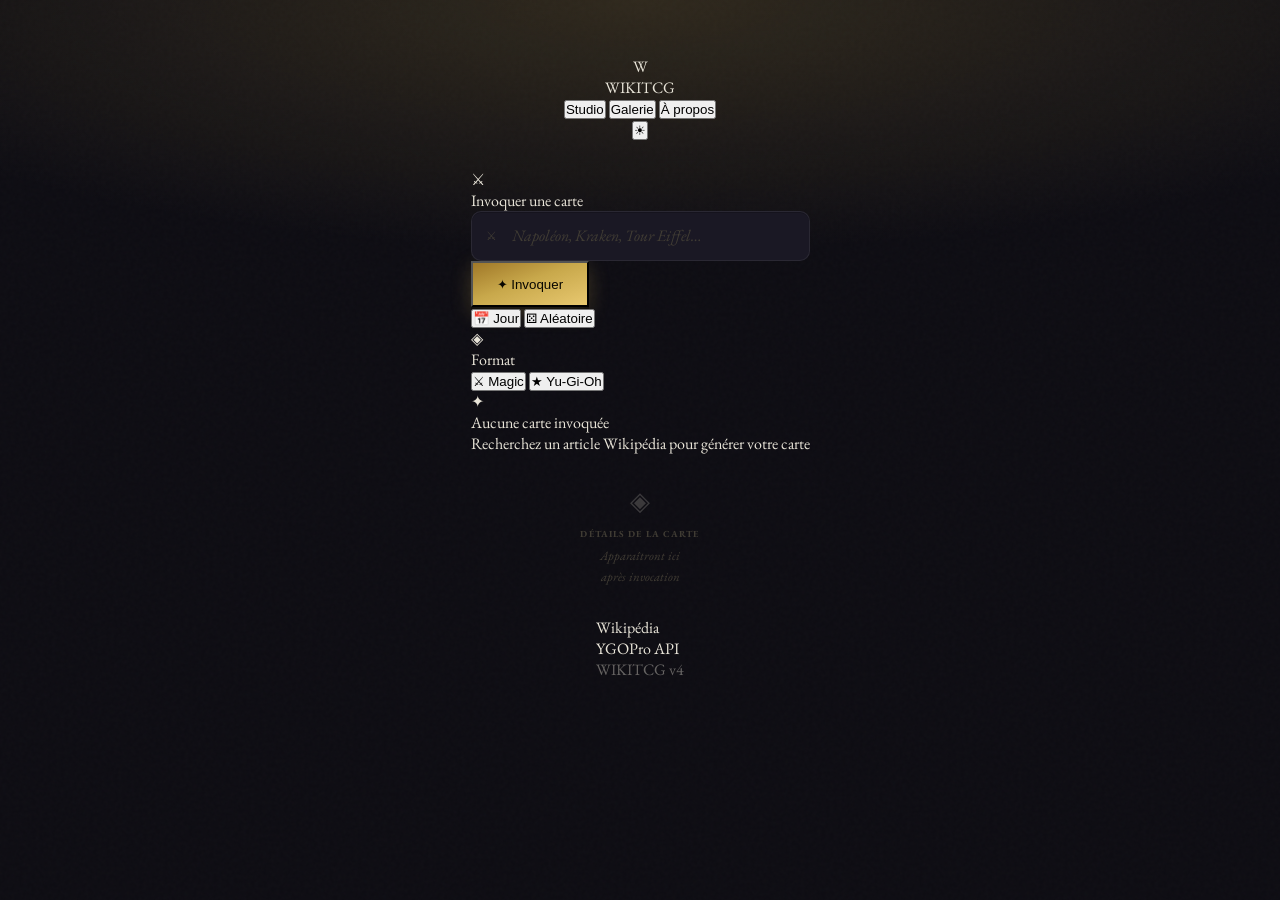
==== index.html @ bb560d1f "Update index.html" ====
<!DOCTYPE html>
<html lang="fr" data-theme="dark">
<head>
<meta charset="UTF-8">
<meta name="viewport" content="width=device-width, initial-scale=1.0">
<title>WikiTCG — Card Studio</title>
<link rel="preconnect" href="https://fonts.googleapis.com">
<link href="https://fonts.googleapis.com/css2?family=Cinzel:wght@400;600;700;900&family=EB+Garamond:ital,wght@0,400;0,500;1,400;1,500&family=Crimson+Text:ital,wght@0,400;0,600;1,400&family=Rajdhani:wght@400;500;600;700&display=swap" rel="stylesheet">
<link rel="stylesheet" href="style.css">
</head>
<body>

<!-- ══ TOPBAR ══ -->
<header class="topbar">
  <div class="topbar-logo">
    <div class="topbar-logo-mark">W</div>
    <span class="topbar-wordmark">WIKITCG</span>
  </div>

  <div class="topbar-divider"></div>

  <nav class="topbar-nav">
    <button class="topbar-nav-item">Studio</button>
    <button class="topbar-nav-item">Galerie</button>
    <button class="topbar-nav-item">À propos</button>
  </nav>

  <div class="topbar-right">
    <button class="topbar-icon-btn" id="themeBtn" aria-label="Changer de thème">☽</button>
  </div>
</header>

<!-- ══ EDITOR ══ -->
<div class="editor-layout">

  <!-- ══ PANNEAU GAUCHE ══ -->
  <aside class="panel-left">

    <!-- Recherche -->
    <div class="panel-block">
      <div class="panel-block-header">
        <div class="panel-block-icon">⚔</div>
        <span class="panel-block-title">Invoquer une carte</span>
      </div>

      <div class="search-wrap">
        <span class="search-icon">⚔</span>
        <input id="q" type="text" placeholder="Napoléon, Kraken, Tour Eiffel…"
               autocomplete="off" spellcheck="false">
      </div>

      <button class="btn-invoke" id="bGen">
        <span>✦</span> Invoquer
      </button>

      <div class="btn-row">
        <button class="btn-secondary btn-blue" id="bDaily">📅 Jour</button>
        <button class="btn-secondary" id="bRand">⚄ Aléatoire</button>
      </div>
    </div>

    <!-- Mode switch -->
    <div class="panel-block">
      <div class="panel-block-header">
        <div class="panel-block-icon">◈</div>
        <span class="panel-block-title">Format</span>
      </div>
      <div class="mode-tabs" role="tablist">
        <button class="mode-tab m-active" id="btnMTG" role="tab" onclick="switchMode('mtg')">
          <span>⚔</span> Magic
        </button>
        <button class="mode-tab" id="btnYGO" role="tab" onclick="switchMode('ygo')">
          <span>★</span> Yu-Gi-Oh
        </button>
      </div>
    </div>

    <!-- Loader (dans panneau gauche en mobile, dans center sinon) -->
    <div id="loader-left" class="panel-block hidden">
      <div class="loader">
        <div class="loader-ring"></div>
        <div class="loader-txt">Invocation…</div>
      </div>
    </div>

    <!-- Card info (populated by JS) -->
    <div class="panel-block" id="card-meta" style="display:none">
      <div class="panel-block-header">
        <div class="panel-block-icon">◉</div>
        <span class="panel-block-title">Informations</span>
      </div>
      <div id="meta-rows"></div>
    </div>

  </aside>

  <!-- ══ PANNEAU CENTRE ══ -->
  <main class="panel-center">

    <!-- Loader -->
    <div id="loader" class="loader hidden" aria-live="polite">
      <div class="loader-ring"></div>
      <div class="loader-txt">Consultation des archives…</div>
    </div>

    <!-- Error -->
    <div id="err" class="err hidden" role="alert"></div>

    <!-- Empty state -->
    <div id="empty-state" class="empty-state card-stage">
      <div class="empty-icon">✦</div>
      <div class="empty-title">Aucune carte invoquée</div>
      <div class="empty-sub">Recherchez un article Wikipédia pour générer votre carte</div>
    </div>

    <!-- Card output -->
    <div id="out" class="card-zone hidden">
      <div class="card-stage" id="card-stage-inner">

        <div id="view-mtg" role="tabpanel">
          <div class="mtg-card" id="mc">
            <div class="mtg-texture"></div>
            <div class="mtg-top">
              <span class="mtg-name" id="mc-name"></span>
              <div class="mtg-mana" id="mc-mana"></div>
            </div>
            <div class="mtg-art-frame">
              <img id="mc-img" src="" alt="" loading="lazy">
              <div class="mtg-art-ph" id="mc-ph"></div>
            </div>
            <div class="mtg-type-bar">
              <span class="mtg-type-txt" id="mc-typetxt"></span>
              <span class="mtg-rarity" id="mc-rarity"></span>
            </div>
            <div class="mtg-box" id="mc-box">
              <div class="mtg-rules" id="mc-rules">
                <div class="mtg-kw" id="mc-kw"></div>
                <div class="mtg-ab" id="mc-ab"></div>
              </div>
              <div class="mtg-flav" id="mc-flav"></div>
            </div>
            <div class="mtg-foot">
              <span class="mtg-set-sym" id="mc-set">WIKITCG • FR</span>
              <div class="mtg-pt-wrap">
                <span class="mtg-pt" id="mc-pt"></span>
              </div>
            </div>
          </div>
        </div>

        <div id="view-ygo" class="hidden" role="tabpanel">
          <div class="ygo-card" id="yc">
            <div class="ygo-header">
              <span class="ygo-name" id="yc-name"></span>
              <div class="ygo-attr" id="yc-attr"></div>
            </div>
            <div class="ygo-level-row" id="yc-level-row">
              <div class="ygo-stars" id="yc-stars"></div>
            </div>
            <div class="ygo-art-outer">
              <div class="ygo-art-inner">
                <img id="yc-img" src="" alt="" loading="lazy">
                <div class="ygo-art-ph" id="yc-ph"></div>
              </div>
            </div>
            <div class="ygo-type-bar">
              <span class="ygo-subtype-lbl" id="yc-subtype"></span>
            </div>
            <div class="ygo-textbox">
              <div class="ygo-bracket" id="yc-bracket"></div>
              <div class="ygo-eff" id="yc-eff"></div>
              <div class="ygo-flav" id="yc-flav"></div>
            </div>
            <div class="ygo-stats" id="yc-stats"></div>
            <div class="ygo-foot">
              <div class="ygo-holo-wrap">
                <div class="ygo-holo"></div>
              </div>
              <span class="ygo-serial" id="yc-serial"></span>
              <span class="ygo-copy">©WIKITCG</span>
            </div>
          </div>
        </div>

        <a class="wiki-link" id="wikiLink" href="#" target="_blank" rel="noopener noreferrer">
          <span>↗</span> Lire l'article Wikipédia
        </a>

      </div>
    </div>

  </main>

  <!-- ══ PANNEAU DROIT ══ -->
  <aside class="panel-right" id="panel-right">

    <!-- Effet / texte de carte -->
    <div class="panel-block" id="panel-effect" style="display:none">
      <div class="panel-block-header">
        <div class="panel-block-icon">✦</div>
        <span class="panel-block-title">Effet de la carte</span>
      </div>
      <div class="effect-box" id="right-effect"></div>
      <div class="flavor-text" id="right-flavor"></div>
    </div>

    <!-- Stats (MTG P/T ou YGO ATK/DEF) -->
    <div class="panel-block" id="panel-stats" style="display:none">
      <div class="panel-block-header">
        <div class="panel-block-icon">◈</div>
        <span class="panel-block-title">Statistiques</span>
      </div>
      <div id="right-stats"></div>
    </div>

    <!-- Keywords -->
    <div class="panel-block" id="panel-kw" style="display:none">
      <div class="panel-block-header">
        <div class="panel-block-icon">◆</div>
        <span class="panel-block-title">Capacités</span>
      </div>
      <div class="kw-chips" id="right-kw"></div>
    </div>

    <!-- Empty right panel -->
    <div id="right-empty" class="panel-block">
      <div style="padding: 30px 0; text-align:center;">
        <div style="font-size:1.6rem; opacity:.2; margin-bottom:10px;">◈</div>
        <div style="font-family:var(--font-ui); font-size:.58rem; font-weight:700; letter-spacing:.12em; text-transform:uppercase; color:var(--text-3);">Détails de la carte</div>
        <div style="font-family:var(--font-body); font-style:italic; font-size:.8rem; color:var(--text-3); margin-top:6px; line-height:1.6;">Apparaîtront ici<br>après invocation</div>
      </div>
    </div>

  </aside>

</div>

<!-- ══ STATUS BAR ══ -->
<div class="statusbar">
  <div class="status-item">
    <div class="status-dot" id="api-dot"></div>
    Wikipédia
  </div>
  <div class="status-item">
    <div class="status-dot" id="ygo-dot"></div>
    YGOPro API
  </div>
  <div class="status-spacer"></div>
  <div class="status-item" id="status-card-name" style="color:var(--text-2)"></div>
  <div class="status-item" style="opacity:.4">WIKITCG v4</div>
</div>

<script src="app.js"></script>
<script>
/* ── Patch : populate right panel & meta after render ── */
const _origRenderMTG = renderMTG;
renderMTG = function(c) {
  _origRenderMTG(c);
  populateRightPanel('mtg', c);
  populateMeta('mtg', c);
};

const _origRenderYGO = renderYGO;
renderYGO = function(c) {
  _origRenderYGO(c);
  populateRightPanel('ygo', c);
  populateMeta('ygo', c);
};

function populateRightPanel(mode, c) {
  document.getElementById('right-empty').style.display = 'none';

  /* Effect */
  const effEl = document.getElementById('right-effect');
  const ability = c.ability || c.eff || '';
  effEl.innerHTML = ability
    ? ability.split('\n').map(l => `<span class="effect-line">${l}</span>`).join('')
    : '<em style="color:var(--text-3)">—</em>';

  const flav = c.flavor || '';
  const flavEl = document.getElementById('right-flavor');
  flavEl.textContent = flav ? `« ${flav} »` : '';
  flavEl.style.display = flav ? '' : 'none';
  document.getElementById('panel-effect').style.display = '';

  /* Stats */
  const statsEl = document.getElementById('right-stats');
  statsEl.innerHTML = '';
  if (mode === 'mtg' && c.pt) {
    statsEl.innerHTML = `
      <div class="stat-row">
        <div class="stat-label">FOR</div>
        <div class="stat-track"><div class="stat-fill" style="width:${Math.min(100, c.pt.p / 10 * 100)}%"></div></div>
        <div class="stat-num">${c.pt.p}</div>
      </div>
      <div class="stat-row">
        <div class="stat-label">RÉS</div>
        <div class="stat-track"><div class="stat-fill" style="width:${Math.min(100, c.pt.t / 10 * 100)}%"></div></div>
        <div class="stat-num">${c.pt.t}</div>
      </div>`;
    document.getElementById('panel-stats').style.display = '';
  } else if (mode === 'ygo' && c.stats) {
    statsEl.innerHTML = `
      <div class="stat-row">
        <div class="stat-label">ATK</div>
        <div class="stat-track"><div class="stat-fill" style="width:${Math.min(100, c.stats.atk / 50)}%"></div></div>
        <div class="stat-num">${c.stats.atk}</div>
      </div>
      <div class="stat-row">
        <div class="stat-label">DEF</div>
        <div class="stat-track"><div class="stat-fill" style="width:${Math.min(100, c.stats.def / 50)}%"></div></div>
        <div class="stat-num">${c.stats.def}</div>
      </div>`;
    document.getElementById('panel-stats').style.display = '';
  } else {
    document.getElementById('panel-stats').style.display = 'none';
  }

  /* Keywords */
  const kwEl = document.getElementById('right-kw');
  const kws = c.kws || [];
  if (kws.length) {
    kwEl.innerHTML = kws.map(k => `<span class="kw-chip">${k}</span>`).join('');
    document.getElementById('panel-kw').style.display = '';
  } else {
    document.getElementById('panel-kw').style.display = 'none';
  }

  /* Glow */
  const stage = document.getElementById('card-stage-inner');
  stage.className = '';
  if (mode === 'mtg' && c.color) stage.className = 'card-glow-' + c.color;
  if (mode === 'ygo') stage.className = 'card-glow-R';

  /* Status bar */
  document.getElementById('status-card-name').textContent = c.name || '';
}

function populateMeta(mode, c) {
  const rows = document.getElementById('meta-rows');
  rows.innerHTML = '';

  function addRow(label, html) {
    rows.innerHTML += `<div class="info-row"><span class="info-label">${label}</span><span class="info-val">${html}</span></div>`;
  }

  addRow('Nom', `<span style="font-family:var(--font-body)">${c.name || '—'}</span>`);

  if (mode === 'mtg') {
    addRow('Couleur', `<span class="info-badge badge-${c.color}">${c.color || '—'}</span>`);
    addRow('Type', `<span style="font-size:.72rem">${(c.typeStr || '').split('—')[0].trim()}</span>`);
    addRow('Rareté', `<span class="info-badge badge-rarity">${c.rarity || '—'}</span>`);
    if (c.category) addRow('Catégorie', c.category);
  } else {
    const attrColors = { DARK:'#c090f0', LIGHT:'#f0e060', FIRE:'#ff8060', WATER:'#80b8ff', EARTH:'#b0b080', WIND:'#a0f0c0', DIVINE:'#f0e0c0' };
    const ac = attrColors[c.attr] || '#ddd';
    addRow('Attribut', `<span style="color:${ac};font-weight:700">${c.emoji || ''} ${c.attr || '—'}</span>`);
    addRow('Type', `<span style="font-size:.72rem">${c.kind || '—'}</span>`);
    if (c.level) addRow('Niveau', `${'★'.repeat(Math.min(c.level, 12))}`);
    if (c.race) addRow('Race', c.race);
  }

  document.getElementById('card-meta').style.display = '';
}
</script>
</body>
</html>
---- style.css ----
/* ═══════════════════════════════════════════════════════
   WIKITCG — style.css  v3
═══════════════════════════════════════════════════════ */

*, *::before, *::after { box-sizing: border-box; margin: 0; padding: 0; }
img { display: block; max-width: 100%; }
a { text-decoration: none; color: inherit; }

@import url('https://fonts.googleapis.com/css2?family=Cinzel:wght@400;600;700;900&family=EB+Garamond:ital,wght@0,400;0,500;1,400;1,500&family=Crimson+Text:ital,wght@0,400;0,600;1,400&display=swap');

/* ══ TOKENS ══ */
:root {
  --font-display: 'Cinzel', 'Palatino Linotype', serif;
  --font-body: 'EB Garamond', 'Palatino Linotype', Georgia, serif;
  --font-rules: 'Crimson Text', 'Times New Roman', serif;
  --font-mono: 'Courier New', monospace;

  --bg:         #0e0d13;
  --bg-2:       #13121a;
  --bg-card:    #1a1824;
  --bg-card-h:  #201e2c;
  --surface:    #252334;
  --border:     rgba(255,255,255,.07);
  --border-h:   rgba(255,255,255,.16);
  --text:       #e8e4d8;
  --text-2:     #7a7464;
  --text-3:     #403c34;
  --gold:       #c8a84b;
  --gold-h:     #e8c870;
  --gold-glow:  rgba(200,168,75,.18);
  --gold-dim:   rgba(200,168,75,.07);
  --shadow:     0 4px 24px rgba(0,0,0,.6);
  --shadow-card:0 28px 80px rgba(0,0,0,.9), 0 0 0 1px rgba(255,255,255,.04);

  --mtg-w: 260px;
  --mtg-art-h: 148px;
  --ygo-w: 260px;
  --ygo-art-h: 158px;
}

[data-theme="light"] {
  --bg:         #f0ebe0;
  --bg-2:       #e8e2d6;
  --bg-card:    #faf6ed;
  --bg-card-h:  #f4ede0;
  --surface:    #ece5d8;
  --border:     rgba(0,0,0,.07);
  --border-h:   rgba(0,0,0,.16);
  --text:       #1a1710;
  --text-2:     #6a6050;
  --text-3:     #a09880;
  --gold:       #9a6e1a;
  --gold-h:     #7a5410;
  --gold-glow:  rgba(154,110,26,.13);
  --gold-dim:   rgba(154,110,26,.05);
  --shadow:     0 4px 20px rgba(0,0,0,.10);
  --shadow-card:0 16px 48px rgba(0,0,0,.18), 0 0 0 1px rgba(0,0,0,.04);
}

/* ══ BASE ══ */
html { -webkit-font-smoothing: antialiased; scroll-behavior: smooth; }

body {
  background: var(--bg);
  color: var(--text);
  font-family: var(--font-body);
  min-height: 100vh;
  display: flex;
  flex-direction: column;
  align-items: center;
  padding-bottom: 6rem;
  transition: background .4s, color .4s;
  overflow-x: hidden;
  position: relative;
}

/* Subtle top vignette */
body::before {
  content: '';
  position: fixed; inset: 0;
  background:
    radial-gradient(ellipse 70% 28% at 50% 0%, var(--gold-glow) 0%, transparent 100%);
  pointer-events: none; z-index: 0;
}

/* Grain */
body::after {
  content: '';
  position: fixed; inset: 0;
  background-image: url("data:image/svg+xml,%3Csvg viewBox='0 0 256 256' xmlns='http://www.w3.org/2000/svg'%3E%3Cfilter id='n'%3E%3CfeTurbulence type='fractalNoise' baseFrequency='0.85' numOctaves='4' stitchTiles='stitch'/%3E%3C/filter%3E%3Crect width='100%25' height='100%25' filter='url(%23n)' opacity='1'/%3E%3C/svg%3E");
  opacity: .022; pointer-events: none; z-index: 0;
}

body > * { position: relative; z-index: 1; }

/* ══ THEME TOGGLE ══ */
.theme-toggle {
  position: fixed; top: 1.2rem; right: 1.2rem; z-index: 300;
  width: 36px; height: 36px; border-radius: 50%;
  border: 1px solid var(--border);
  background: var(--bg-card);
  color: var(--text-2); cursor: pointer;
  font-size: .9rem;
  display: flex; align-items: center; justify-content: center;
  transition: all .25s;
  box-shadow: 0 2px 12px rgba(0,0,0,.35);
}
.theme-toggle:hover {
  border-color: var(--gold);
  color: var(--gold);
  transform: rotate(22deg) scale(1.08);
  box-shadow: 0 0 16px var(--gold-glow);
}

/* ══ HEADER ══ */
header {
  width: 100%; max-width: 640px;
  text-align: center;
  padding: 3.5rem 1.5rem 1.8rem;
  animation: fadeDown .55s ease both;
}

.header-ornament {
  display: flex; align-items: center; justify-content: center; gap: .7rem;
  margin-bottom: 1rem;
}
.header-ornament::before,
.header-ornament::after {
  content: '';
  display: block;
  height: 1px;
  width: 56px;
  background: linear-gradient(90deg, transparent, var(--gold));
  opacity: .35;
}
.header-ornament::after {
  background: linear-gradient(270deg, transparent, var(--gold));
}
.header-ornament span {
  font-size: .5rem; color: var(--gold); opacity: .5;
  letter-spacing: .5em; font-family: var(--font-mono);
}

h1 {
  font-family: var(--font-display); font-weight: 900;
  font-size: clamp(2.8rem, 10vw, 4.6rem);
  letter-spacing: .28em; line-height: 1;
  background: linear-gradient(148deg,
    #805c18 0%,
    #d4a83c 28%,
    #f8e070 50%,
    #d4a83c 72%,
    #805c18 100%
  );
  -webkit-background-clip: text; -webkit-text-fill-color: transparent; background-clip: text;
}

header > p {
  font-family: var(--font-body); font-style: italic;
  color: var(--text-2); font-size: .95rem;
  margin-top: .6rem; letter-spacing: .05em;
}

/* ══ UI SECTION ══ */
.ui {
  width: 100%; max-width: 480px;
  margin-bottom: 2.4rem;
  padding: 0 1rem;
  animation: fadeDown .55s .08s ease both;
}

/* ── Search ── */
.search-row {
  display: flex; gap: .5rem; margin-bottom: .55rem;
}

.search-wrap {
  position: relative; flex: 1;
}

.search-icon {
  position: absolute; left: .95rem; top: 50%; transform: translateY(-50%);
  color: var(--text-3); font-size: .75rem; pointer-events: none;
  transition: color .2s;
}
.search-wrap:focus-within .search-icon { color: var(--gold); }

#q {
  width: 100%;
  background: var(--bg-card);
  border: 1px solid var(--border);
  border-radius: 10px;
  padding: .85rem 1rem .85rem 2.5rem;
  color: var(--text);
  font-family: var(--font-body); font-size: 1rem;
  outline: none;
  transition: border-color .2s, box-shadow .2s;
  box-shadow: inset 0 1px 0 rgba(0,0,0,.2);
}
#q:focus {
  border-color: rgba(200,168,75,.5);
  box-shadow: 0 0 0 3px var(--gold-dim), inset 0 1px 0 rgba(0,0,0,.2);
}
#q::placeholder { color: var(--text-3); font-style: italic; }

/* ── Buttons base ── */
.btn {
  font-family: var(--font-display); font-weight: 700;
  font-size: .52rem; letter-spacing: .14em;
  border: none; border-radius: 10px; cursor: pointer;
  transition: all .2s;
  display: flex; align-items: center; justify-content: center; gap: .35rem;
  white-space: nowrap;
}
.btn:disabled { opacity: .28; pointer-events: none; }

/* Invoquer — doré */
.btn-invoke {
  padding: .85rem 1.5rem;
  background: linear-gradient(160deg, #a07828 0%, #c8a84b 45%, #e8c870 100%);
  color: #080600;
  box-shadow: 0 2px 0 rgba(0,0,0,.4), 0 6px 20px rgba(200,168,75,.25);
}
.btn-invoke:hover:not(:disabled) {
  filter: brightness(1.1);
  transform: translateY(-2px);
  box-shadow: 0 4px 0 rgba(0,0,0,.4), 0 10px 28px rgba(200,168,75,.35);
}
.btn-invoke:active:not(:disabled) {
  transform: translateY(0);
  box-shadow: 0 1px 0 rgba(0,0,0,.4), 0 3px 10px rgba(200,168,75,.2);
}

/* Extra buttons row */
.extra-btns {
  display: grid; grid-template-columns: 1fr 1fr; gap: .5rem;
}

.btn-daily {
  padding: .78rem 1rem;
  background: var(--bg-card);
  color: #90b8f8;
  border: 1px solid rgba(80,120,220,.2);
  font-size: .5rem;
  box-shadow: inset 0 1px 0 rgba(255,255,255,.04), 0 2px 8px rgba(0,0,0,.25);
}
.btn-daily:hover:not(:disabled) {
  background: rgba(80,120,220,.12);
  border-color: rgba(80,120,220,.4);
  color: #b0ccff;
  transform: translateY(-1px);
}

.btn-rand {
  padding: .78rem 1rem;
  background: var(--bg-card);
  color: var(--text-2);
  border: 1px solid var(--border);
  font-size: .5rem;
  box-shadow: inset 0 1px 0 rgba(255,255,255,.04), 0 2px 8px rgba(0,0,0,.25);
}
.btn-rand:hover:not(:disabled) {
  border-color: var(--gold);
  color: var(--gold);
  transform: translateY(-1px);
  box-shadow: 0 0 12px var(--gold-glow), 0 2px 8px rgba(0,0,0,.25);
}

/* ══ LOADER ══ */
.loader {
  display: flex; align-items: center; justify-content: center;
  padding: 5rem 1rem;
}
.loader-inner { text-align: center; }
.loader-rune {
  font-size: 2rem; color: var(--gold); opacity: .55;
  animation: spin 3s linear infinite;
  display: block; margin-bottom: .7rem;
}
.dots {
  display: flex; gap: .35rem; justify-content: center; margin-bottom: .5rem;
}
.dots span {
  width: 4px; height: 4px; border-radius: 50%;
  background: var(--gold); opacity: .6;
  animation: bounce .8s infinite ease-in-out;
}
.dots span:nth-child(2) { animation-delay: .16s; }
.dots span:nth-child(3) { animation-delay: .32s; }
.loader-txt {
  color: var(--text-3); font-style: italic;
  font-size: .82rem; letter-spacing: .1em;
}

/* ══ ERROR ══ */
.err {
  max-width: 400px; text-align: center;
  padding: .9rem 1.4rem; border-radius: 10px;
  border: 1px solid rgba(180,40,40,.3);
  background: rgba(20,4,4,.6);
  color: #d86060; font-style: italic; font-size: .88rem;
  animation: fadeUp .28s ease;
}

/* ══ CARD ZONE ══ */
.card-zone {
  display: flex; flex-direction: column; align-items: center;
  gap: 1rem; animation: fadeUp .4s ease both;
}

/* ══ MODE SWITCH ══ */
.mode-switch {
  display: flex;
  width: min(var(--mtg-w), 92vw);
  border-radius: 10px;
  overflow: hidden;
  border: 1px solid var(--border);
  box-shadow: 0 2px 12px rgba(0,0,0,.3);
}

.mode-btn {
  flex: 1; padding: .68rem .5rem;
  cursor: pointer; border: none;
  font-family: var(--font-display); font-size: .48rem; font-weight: 700;
  letter-spacing: .1em; transition: all .2s;
  background: var(--bg-card); color: var(--text-3);
  display: flex; align-items: center; justify-content: center; gap: .35rem;
}
.mode-btn + .mode-btn { border-left: 1px solid var(--border); }
.mode-btn:hover:not(.m-active):not(.y-active) {
  color: var(--text); background: var(--bg-card-h);
}
.mode-btn.m-active {
  background: linear-gradient(135deg, #2a1400 0%, #5a3408 100%);
  color: #f0d060;
  box-shadow: inset 0 1px 0 rgba(255,220,80,.1);
}
.mode-btn.y-active {
  background: linear-gradient(135deg, #060818 0%, #0c1048 100%);
  color: #90b0ff;
  box-shadow: inset 0 1px 0 rgba(120,160,255,.08);
}
.mode-icon { font-size: .72rem; }

/* ══ WIKI LINK ══ */
.wiki-link {
  font-family: var(--font-display); font-size: .48rem; letter-spacing: .1em;
  color: var(--text-3);
  border: 1px solid var(--border); border-radius: 10px;
  padding: .62rem 1.2rem;
  transition: all .2s;
  width: min(var(--mtg-w), 92vw);
  text-align: center;
  display: flex; align-items: center; justify-content: center; gap: .45rem;
  background: var(--bg-card);
  box-shadow: 0 2px 8px rgba(0,0,0,.2);
}
.wiki-link:hover {
  border-color: rgba(200,168,75,.4);
  color: var(--gold);
  background: var(--gold-dim);
  transform: translateY(-1px);
}

/* ══════════════════════════════════════════════════════════
   MTG CARD
══════════════════════════════════════════════════════════ */

.mtg-card {
  width: min(var(--mtg-w), 92vw);
  aspect-ratio: 63 / 88;
  border-radius: 16px;
  padding: 8px;
  position: relative;
  font-family: var(--font-body);
  box-shadow:
    inset 0 0 0 1px rgba(255,255,255,.14),
    var(--shadow-card);
  transition: transform .4s cubic-bezier(.25,.8,.25,1);
  cursor: default;
  display: flex; flex-direction: column;
  overflow: hidden;
}
.mtg-card:hover { transform: rotateY(-6deg) rotateX(3deg) scale(1.025) translateY(-4px); }

.mtg-texture {
  position: absolute; inset: 0; border-radius: 16px;
  background-image: url("data:image/svg+xml,%3Csvg viewBox='0 0 200 200' xmlns='http://www.w3.org/2000/svg'%3E%3Cfilter id='n'%3E%3CfeTurbulence type='fractalNoise' baseFrequency='0.75' numOctaves='4' stitchTiles='stitch'/%3E%3C/filter%3E%3Crect width='100%25' height='100%25' filter='url(%23n)' opacity='1'/%3E%3C/svg%3E");
  opacity: .04; pointer-events: none; z-index: 0;
}

.mtg-card.W { background: linear-gradient(175deg, #f8f3e2 0%, #ede6c8 35%, #d8cc9e 70%, #c8be82 100%); border: 4px solid #c4b040; outline: 2px solid #a89030; outline-offset: -6px; }
.mtg-card.U { background: linear-gradient(175deg, #1c3c78 0%, #142e60 35%, #0e2248 70%, #081838 100%); border: 4px solid #3868b0; outline: 2px solid #2858a0; outline-offset: -6px; }
.mtg-card.B { background: linear-gradient(175deg, #1c1424 0%, #120c18 35%, #0a0810 70%, #06040c 100%); border: 4px solid #6840b8; outline: 2px solid #5030a0; outline-offset: -6px; }
.mtg-card.R { background: linear-gradient(175deg, #782010 0%, #601408 35%, #4c0e08 70%, #380c06 100%); border: 4px solid #c84820; outline: 2px solid #b03810; outline-offset: -6px; }
.mtg-card.G { background: linear-gradient(175deg, #0c3a18 0%, #082c10 35%, #06200c 70%, #041808 100%); border: 4px solid #289830; outline: 2px solid #187820; outline-offset: -6px; }
.mtg-card.A { background: linear-gradient(175deg, #3a3530 0%, #2c2822 35%, #201c18 70%, #181410 100%); border: 4px solid #908060; outline: 2px solid #786848; outline-offset: -6px; }

.mtg-card::before {
  content: ''; position: absolute; inset: 6px; border-radius: 11px;
  border: 1px solid rgba(220,185,80,.22); pointer-events: none; z-index: 2;
  box-shadow: inset 0 0 0 1px rgba(0,0,0,.3);
}

.mtg-top {
  display: flex; justify-content: space-between; align-items: center;
  position: relative; z-index: 3;
  padding: 4px 8px 4px 9px;
  border-radius: 5px 5px 0 0; margin-bottom: 4px; flex-shrink: 0;
  background: linear-gradient(180deg, rgba(0,0,0,.58) 0%, rgba(0,0,0,.42) 100%);
  border: 1px solid rgba(220,185,80,.2);
  box-shadow: 0 1px 0 rgba(255,255,255,.05), inset 0 1px 0 rgba(0,0,0,.28);
}
.mtg-name {
  font-family: var(--font-display); font-weight: 700;
  font-size: clamp(.55rem, 2.2vw, .74rem);
  color: #f8f2e0; letter-spacing: .02em; flex: 1;
  white-space: nowrap; overflow: hidden; text-overflow: ellipsis;
  text-shadow: 0 1px 2px rgba(0,0,0,.8);
}
.mtg-mana { display: flex; gap: 2.5px; align-items: center; flex-shrink: 0; margin-left: 5px; }
.msym {
  width: 17px; height: 17px; border-radius: 50%;
  display: flex; align-items: center; justify-content: center;
  font-size: .44rem; font-weight: 800; font-family: var(--font-display); flex-shrink: 0;
  box-shadow: inset 0 1.5px 0 rgba(255,255,255,.4), inset 0 -1.5px 0 rgba(0,0,0,.4), 0 1px 3px rgba(0,0,0,.7);
}
.msym.gen { background: radial-gradient(circle at 38% 32%, #c0c0c0, #585858); color: #fff; border: 1.5px solid #909090; }
.msym.mW  { background: radial-gradient(circle at 38% 32%, #fffce8, #e0ca60); color: #5a4808; border: 1.5px solid #c0a030; }
.msym.mU  { background: radial-gradient(circle at 38% 32%, #88c0f8, #1c68d8); color: #d0e8ff; border: 1.5px solid #3878d0; }
.msym.mB  { background: radial-gradient(circle at 38% 32%, #a060c8, #380880); color: #e8d0ff; border: 1.5px solid #6030a8; }
.msym.mR  { background: radial-gradient(circle at 38% 32%, #f87040, #b82818); color: #ffe0d0; border: 1.5px solid #c84028; }
.msym.mG  { background: radial-gradient(circle at 38% 32%, #58d068, #108828); color: #d0ffd8; border: 1.5px solid #289040; }

.mtg-art-frame {
  width: 100%; height: var(--mtg-art-h); flex-shrink: 0;
  position: relative; z-index: 3;
  border: 3px solid rgba(180,148,40,.42);
  box-shadow: 0 0 0 1px rgba(0,0,0,.6), inset 0 0 0 1px rgba(220,185,80,.15), inset 0 0 12px rgba(0,0,0,.38);
  overflow: hidden; background: #080818; margin-bottom: 4px;
}
.mtg-art-frame img { width: 100%; height: 100%; object-fit: cover; object-position: center top; display: block; transition: transform .45s ease; }
.mtg-card:hover .mtg-art-frame img { transform: scale(1.06); }
.mtg-art-ph { width: 100%; height: 100%; display: flex; align-items: center; justify-content: center; font-size: 4rem; background: linear-gradient(135deg, #101020, #080812); color: rgba(255,255,255,.13); }

.mtg-type-bar {
  display: flex; justify-content: space-between; align-items: center;
  position: relative; z-index: 3; padding: 3px 9px;
  border: 1px solid rgba(220,185,80,.2);
  background: linear-gradient(180deg, rgba(0,0,0,.5) 0%, rgba(0,0,0,.36) 100%);
  box-shadow: 0 1px 0 rgba(255,255,255,.04);
  margin-bottom: 4px; flex-shrink: 0;
}
.mtg-type-txt { font-family: var(--font-display); font-size: .42rem; letter-spacing: .07em; color: #d8c880; flex: 1; white-space: nowrap; overflow: hidden; text-overflow: ellipsis; }
.mtg-rarity { font-size: .55rem; flex-shrink: 0; margin-left: 4px; filter: drop-shadow(0 0 3px rgba(200,180,80,.45)); }

.mtg-box {
  position: relative; z-index: 3; flex: 1; overflow: hidden;
  display: flex; flex-direction: column;
  border: 1px solid rgba(180,148,40,.2);
  box-shadow: inset 0 0 0 1px rgba(220,185,80,.08);
}
.mtg-card.W .mtg-box { background: linear-gradient(180deg, #f8f5e8, #f0ecda); }
.mtg-card.U .mtg-box { background: linear-gradient(180deg, #e8f0f8, #d8e8f4); }
.mtg-card.B .mtg-box { background: linear-gradient(180deg, #1c1428, #140e1c); }
.mtg-card.R .mtg-box { background: linear-gradient(180deg, #f8f0e4, #efe4cc); }
.mtg-card.G .mtg-box { background: linear-gradient(180deg, #e8f4e4, #d8ecd4); }
.mtg-card.A .mtg-box { background: linear-gradient(180deg, #e0dcd4, #d0ccc4); }

.mtg-rules { flex: 1; overflow: hidden; padding: 5px 8px 2px; }
.mtg-kw { font-size: clamp(.46rem, 1.7vw, .6rem); font-weight: 700; font-style: italic; line-height: 1.4; margin-bottom: 2px; flex-shrink: 0; }
.mtg-card.W .mtg-kw, .mtg-card.R .mtg-kw, .mtg-card.G .mtg-kw, .mtg-card.A .mtg-kw { color: #1a1208; }
.mtg-card.U .mtg-kw { color: #0c1a38; }
.mtg-card.B .mtg-kw { color: #c8a8e8; }
.mtg-ab { font-family: var(--font-rules); font-size: clamp(.46rem, 1.7vw, .6rem); line-height: 1.5; overflow: hidden; display: -webkit-box; -webkit-line-clamp: 5; -webkit-box-orient: vertical; }
.mtg-card.W .mtg-ab, .mtg-card.R .mtg-ab, .mtg-card.G .mtg-ab, .mtg-card.A .mtg-ab { color: #100a04; }
.mtg-card.U .mtg-ab { color: #080c28; }
.mtg-card.B .mtg-ab { color: #d8c8f0; }
.mtg-box::after { content: ''; display: block; height: 1px; margin: 0 8px; background: linear-gradient(90deg, transparent, rgba(100,80,20,.22), transparent); flex-shrink: 0; }
.mtg-flav { font-style: italic; font-size: clamp(.42rem, 1.5vw, .56rem); padding: 3px 8px 5px; line-height: 1.45; flex-shrink: 0; white-space: nowrap; overflow: hidden; text-overflow: ellipsis; }
.mtg-card.W .mtg-flav, .mtg-card.R .mtg-flav, .mtg-card.G .mtg-flav, .mtg-card.A .mtg-flav { color: #4a3820; }
.mtg-card.U .mtg-flav { color: #283860; }
.mtg-card.B .mtg-flav { color: #9870c0; }

.mtg-foot { display: flex; justify-content: space-between; align-items: center; position: relative; z-index: 3; padding: 4px 9px 2px; flex-shrink: 0; }
.mtg-set-sym { font-size: .32rem; font-family: var(--font-display); letter-spacing: .08em; color: rgba(255,255,255,.18); }
.mtg-pt-wrap { background: rgba(0,0,0,.65); border: 1.5px solid rgba(220,185,80,.38); border-radius: 4px; padding: 1px 9px; box-shadow: inset 0 1px 0 rgba(255,255,255,.08); display: flex; align-items: center; justify-content: center; }
.mtg-pt { font-family: var(--font-display); font-size: .7rem; font-weight: 700; color: #f8f0d8; display: none; }
.mtg-pt.show { display: block; }
.mtg-pt-wrap:has(.mtg-pt:not(.show)) { display: none; }

/* ══════════════════════════════════════════════════════════
   YGO CARD
══════════════════════════════════════════════════════════ */

.ygo-card {
  width: min(var(--ygo-w), 92vw);
  aspect-ratio: 59 / 86;
  border-radius: 8px;
  position: relative;
  font-family: var(--font-body);
  overflow: hidden;
  box-shadow: 0 0 0 2px #f0d060, 0 0 0 4px #806820, 0 0 0 6px #d0a830, var(--shadow-card);
  transition: transform .4s cubic-bezier(.25,.8,.25,1);
  cursor: default;
  display: flex; flex-direction: column;
}
.ygo-card:hover { transform: rotateY(-6deg) rotateX(3deg) scale(1.025) translateY(-4px); }

.ygo-card.normal  { background: repeating-linear-gradient(45deg, rgba(180,130,20,.05) 0px, rgba(180,130,20,.05) 1px, transparent 1px, transparent 10px), repeating-linear-gradient(-45deg, rgba(180,130,20,.05) 0px, rgba(180,130,20,.05) 1px, transparent 1px, transparent 10px), linear-gradient(160deg, #d8ac40 0%, #c49020 35%, #bc8010 65%, #a87010 100%); }
.ygo-card.effect  { background: repeating-linear-gradient(30deg, rgba(160,60,10,.06) 0px, rgba(160,60,10,.06) 1px, transparent 1px, transparent 8px), linear-gradient(160deg, #cc6c1a 0%, #a84e10 35%, #b85a1a 65%, #903808 100%); }
.ygo-card.ritual  { background: radial-gradient(ellipse at 50% 0%, rgba(80,120,255,.18) 0%, transparent 55%), linear-gradient(160deg, #2848a8 0%, #1a3090 35%, #1e3898 65%, #162880 100%); }
.ygo-card.fusion  { background: radial-gradient(ellipse at 50% 100%, rgba(160,60,255,.15) 0%, transparent 55%), linear-gradient(160deg, #7030a8 0%, #521680 35%, #602090 65%, #3a0e68 100%); }
.ygo-card.synchro { background: repeating-linear-gradient(0deg, rgba(0,0,0,.025) 0px, rgba(0,0,0,.025) 1px, transparent 1px, transparent 5px), linear-gradient(160deg, #eee8d8 0%, #d8d0c0 35%, #dcd4c4 65%, #ccc4b0 100%); }
.ygo-card.xyz     { background: radial-gradient(circle at 30% 30%, rgba(60,40,100,.35) 0%, transparent 60%), radial-gradient(circle at 70% 70%, rgba(40,20,80,.4) 0%, transparent 60%), linear-gradient(160deg, #141018 0%, #0c080e 35%, #100c16 65%, #080610 100%); }
.ygo-card.link    { background: repeating-linear-gradient(60deg, rgba(30,70,200,.06) 0px, rgba(30,70,200,.06) 1px, transparent 1px, transparent 10px), linear-gradient(160deg, #1a2c80 0%, #101a62 35%, #142e84 65%, #0c1460 100%); }
.ygo-card.spell   { background: repeating-linear-gradient(-30deg, rgba(10,100,50,.07) 0px, rgba(10,100,50,.07) 1px, transparent 1px, transparent 8px), linear-gradient(160deg, #126840 0%, #084a2a 35%, #0c5c36 65%, #063820 100%); }
.ygo-card.trap    { background: repeating-linear-gradient(30deg, rgba(130,15,55,.07) 0px, rgba(130,15,55,.07) 1px, transparent 1px, transparent 8px), linear-gradient(160deg, #941840 0%, #6c0c2c 35%, #7c1238 65%, #520a20 100%); }

.ygo-header { padding: 0 8px; height: 36px; display: flex; justify-content: space-between; align-items: center; flex-shrink: 0; position: relative; }
.ygo-card.normal .ygo-header, .ygo-card.effect .ygo-header, .ygo-card.synchro .ygo-header { background: linear-gradient(180deg, rgba(0,0,0,.04) 0%, rgba(0,0,0,.28) 100%); }
.ygo-card.ritual .ygo-header, .ygo-card.fusion .ygo-header, .ygo-card.xyz .ygo-header, .ygo-card.link .ygo-header, .ygo-card.spell .ygo-header, .ygo-card.trap .ygo-header { background: linear-gradient(180deg, rgba(0,0,0,.0) 0%, rgba(0,0,0,.38) 100%); }

.ygo-name { font-family: 'Palatino Linotype', 'Book Antiqua', Palatino, var(--font-display), serif; font-weight: 700; font-size: clamp(.62rem, 2.6vw, .86rem); letter-spacing: .015em; flex: 1; white-space: nowrap; overflow: hidden; text-overflow: ellipsis; }
.ygo-card.normal .ygo-name, .ygo-card.effect .ygo-name { color: #1a0e00; text-shadow: 0 1px 0 rgba(255,220,120,.2); }
.ygo-card.synchro .ygo-name { color: #080808; text-shadow: 0 1px 0 rgba(255,255,255,.3); }
.ygo-card.ritual .ygo-name, .ygo-card.fusion .ygo-name, .ygo-card.xyz .ygo-name, .ygo-card.link .ygo-name, .ygo-card.spell .ygo-name, .ygo-card.trap .ygo-name { color: #f8f0d0; text-shadow: 1px 1px 2px rgba(0,0,0,.9); }

.ygo-attr { width: 26px; height: 26px; border-radius: 50%; display: flex; align-items: center; justify-content: center; font-size: .82rem; flex-shrink: 0; margin-left: 5px; border: 2px solid rgba(255,255,255,.5); background: radial-gradient(circle at 35% 32%, rgba(255,255,255,.28), rgba(0,0,0,.45)); box-shadow: 0 1px 5px rgba(0,0,0,.6), inset 0 1.5px 0 rgba(255,255,255,.2); }

.ygo-level-row { min-height: 18px; padding: 1px 8px 2px; display: flex; align-items: center; flex-shrink: 0; background: rgba(0,0,0,.12); }
.ygo-stars { display: flex; gap: 1px; align-items: center; }
.ygo-card.normal .ygo-stars, .ygo-card.effect .ygo-stars, .ygo-card.ritual .ygo-stars, .ygo-card.fusion .ygo-stars, .ygo-card.synchro .ygo-stars { justify-content: flex-end; width: 100%; }
.ygo-card.xyz .ygo-stars { justify-content: flex-start; width: 100%; }
.ygo-star { font-size: .82rem; line-height: 1; color: #f0c830; text-shadow: 0 0 5px rgba(240,200,50,.6), 0 1px 2px rgba(0,0,0,.8); }
.ygo-star.rk { color: #c0c0d8; text-shadow: 0 0 5px rgba(180,180,220,.5), 0 1px 2px rgba(0,0,0,.8); }
.ygo-star.lk { font-family: var(--font-display); font-size: .5rem; font-weight: 700; color: #80b0ff; border: 1px solid #4070d0; border-radius: 3px; padding: 1px 5px; background: rgba(20,40,100,.5); }

.ygo-art-outer { margin: 3px 8px; flex-shrink: 0; border: 2px solid rgba(0,0,0,.8); box-shadow: 0 0 0 1px rgba(180,140,20,.42), 0 0 0 2px rgba(0,0,0,.6), inset 0 0 0 1px rgba(0,0,0,.5); background: #0a0a14; height: var(--ygo-art-h); overflow: hidden; position: relative; }
.ygo-card.synchro .ygo-art-outer { background: #c8c4b4; box-shadow: 0 0 0 1px rgba(0,0,0,.3), 0 0 0 2px rgba(0,0,0,.3), inset 0 0 0 1px rgba(255,255,255,.2); }
.ygo-card.xyz .ygo-art-outer { box-shadow: 0 0 0 1px rgba(100,60,200,.42), 0 0 0 2px rgba(0,0,0,.8), inset 0 0 0 1px rgba(60,30,120,.4); }
.ygo-art-inner { width: 100%; height: 100%; overflow: hidden; }
.ygo-art-inner img { width: 100%; height: 100%; object-fit: cover; object-position: center top; display: block; transition: transform .45s ease; }
.ygo-card:hover .ygo-art-inner img { transform: scale(1.06); }
.ygo-art-ph { width: 100%; height: 100%; display: flex; align-items: center; justify-content: center; font-size: 4.2rem; opacity: .33; background: linear-gradient(135deg, #0a0a1c, #040410); }
.ygo-card.synchro .ygo-art-ph { background: linear-gradient(135deg, #d0c8b8, #b8b0a0); opacity: .5; }

.ygo-type-bar { padding: 2px 9px; flex-shrink: 0; min-height: 16px; display: flex; align-items: center; background: rgba(0,0,0,.12); }
.ygo-subtype-lbl { font-size: .42rem; letter-spacing: .05em; font-style: italic; font-family: var(--font-display); font-weight: 600; }
.ygo-card.normal .ygo-subtype-lbl, .ygo-card.effect .ygo-subtype-lbl, .ygo-card.synchro .ygo-subtype-lbl { color: rgba(0,0,0,.62); }
.ygo-card.xyz .ygo-subtype-lbl, .ygo-card.link .ygo-subtype-lbl, .ygo-card.ritual .ygo-subtype-lbl, .ygo-card.fusion .ygo-subtype-lbl, .ygo-card.spell .ygo-subtype-lbl, .ygo-card.trap .ygo-subtype-lbl { color: rgba(255,255,255,.58); }

.ygo-textbox { margin: 3px 8px; flex: 1; overflow: hidden; display: flex; flex-direction: column; position: relative; background: rgba(255,252,235,.93); border: 1px solid rgba(100,80,20,.42); box-shadow: inset 0 0 0 1px rgba(200,160,40,.18), inset 0 0 8px rgba(160,120,10,.06); padding: 4px 6px 3px; }
.ygo-textbox::before { content: ''; position: absolute; inset: 2px; border: 1px solid rgba(150,110,10,.16); pointer-events: none; z-index: 1; }
.ygo-card.xyz .ygo-textbox, .ygo-card.link .ygo-textbox { background: rgba(10,6,20,.93); border-color: rgba(80,50,180,.38); box-shadow: inset 0 0 0 1px rgba(60,40,140,.18); }
.ygo-card.xyz .ygo-textbox::before, .ygo-card.link .ygo-textbox::before { border-color: rgba(80,60,180,.16); }

.ygo-bracket { font-size: .46rem; letter-spacing: .04em; font-style: italic; font-family: var(--font-display); font-weight: 600; line-height: 1.3; flex-shrink: 0; color: #2a1a08; z-index: 2; position: relative; }
.ygo-card.xyz .ygo-bracket, .ygo-card.link .ygo-bracket { color: #c0b8d8; }
.ygo-card.synchro .ygo-bracket { color: #1a1208; }
.ygo-card.spell .ygo-bracket, .ygo-card.trap .ygo-bracket { color: #2a1a08; }
.ygo-eff { font-family: 'Times New Roman', Times, serif; font-size: .54rem; line-height: 1.5; color: #0a0400; overflow: hidden; display: -webkit-box; -webkit-line-clamp: 6; -webkit-box-orient: vertical; flex: 1; z-index: 2; position: relative; }
.ygo-card.xyz .ygo-eff, .ygo-card.link .ygo-eff { color: #d0c8e8; }
.ygo-card.synchro .ygo-eff { color: #080400; }
.ygo-flav { font-style: italic; font-size: .5rem; line-height: 1.4; color: #2a1808; margin-top: auto; flex-shrink: 0; border-top: 1px solid rgba(100,80,20,.2); padding-top: 2px; z-index: 2; position: relative; }
.ygo-card.xyz .ygo-flav, .ygo-card.link .ygo-flav { color: #b0a8c8; border-top-color: rgba(100,80,200,.18); }

.ygo-stats { display: flex; justify-content: flex-end; gap: 10px; padding: 2px 10px; flex-shrink: 0; background: rgba(0,0,0,.1); font-family: 'Arial Narrow', 'Arial', sans-serif; }
.ygo-card.xyz .ygo-stats, .ygo-card.link .ygo-stats { background: rgba(0,0,0,.3); }
.ygo-stat { font-size: .6rem; font-weight: 700; letter-spacing: .02em; color: rgba(0,0,0,.7); }
.ygo-card.xyz .ygo-stat, .ygo-card.link .ygo-stat { color: rgba(255,255,255,.7); }
.ygo-stat span { font-size: .7rem; }

.ygo-foot { padding: 2px 9px 4px; display: flex; justify-content: space-between; align-items: center; flex-shrink: 0; }
.ygo-holo-wrap { display: flex; align-items: center; gap: 4px; }
.ygo-holo { width: 14px; height: 14px; border-radius: 50%; border: 1.5px solid rgba(255,255,255,.5); background: conic-gradient(from 0deg, rgba(255,80,80,.7), rgba(255,200,0,.7), rgba(80,255,80,.7), rgba(0,180,255,.7), rgba(200,0,255,.7), rgba(255,80,80,.7)); opacity: .8; box-shadow: 0 0 4px rgba(255,255,255,.22); animation: holo-spin 6s linear infinite; }
@keyframes holo-spin { 0% { filter: hue-rotate(0deg); } 100% { filter: hue-rotate(360deg); } }
.ygo-serial { font-size: .36rem; font-family: var(--font-mono); letter-spacing: .05em; color: rgba(0,0,0,.4); }
.ygo-card.xyz .ygo-serial, .ygo-card.link .ygo-serial { color: rgba(255,255,255,.28); }
.ygo-copy { font-size: .34rem; font-family: var(--font-mono); color: rgba(0,0,0,.3); letter-spacing: .04em; }
.ygo-card.xyz .ygo-copy, .ygo-card.link .ygo-copy { color: rgba(255,255,255,.18); }

/* ══ UTILITIES ══ */
.hidden { display: none !important; }

/* ══ ANIMATIONS ══ */
@keyframes fadeDown { from { opacity: 0; transform: translateY(-12px); } to { opacity: 1; transform: none; } }
@keyframes fadeUp   { from { opacity: 0; transform: translateY(14px);  } to { opacity: 1; transform: none; } }
@keyframes bounce   { 0%,100%{transform:translateY(0)} 50%{transform:translateY(-5px)} }
@keyframes spin     { from{transform:rotate(0deg)} to{transform:rotate(360deg)} }

/* ══ MOBILE ══ */
@media (max-width: 420px) {
  :root { --mtg-w: 220px; --mtg-art-h: 122px; --ygo-w: 220px; --ygo-art-h: 128px; }
  h1 { letter-spacing: .14em; }
}

/* ══ SCROLLBAR ══ */
::-webkit-scrollbar { width: 4px; }
::-webkit-scrollbar-track { background: transparent; }
::-webkit-scrollbar-thumb { background: var(--border); border-radius: 99px; }
::-webkit-scrollbar-thumb:hover { background: var(--gold); }
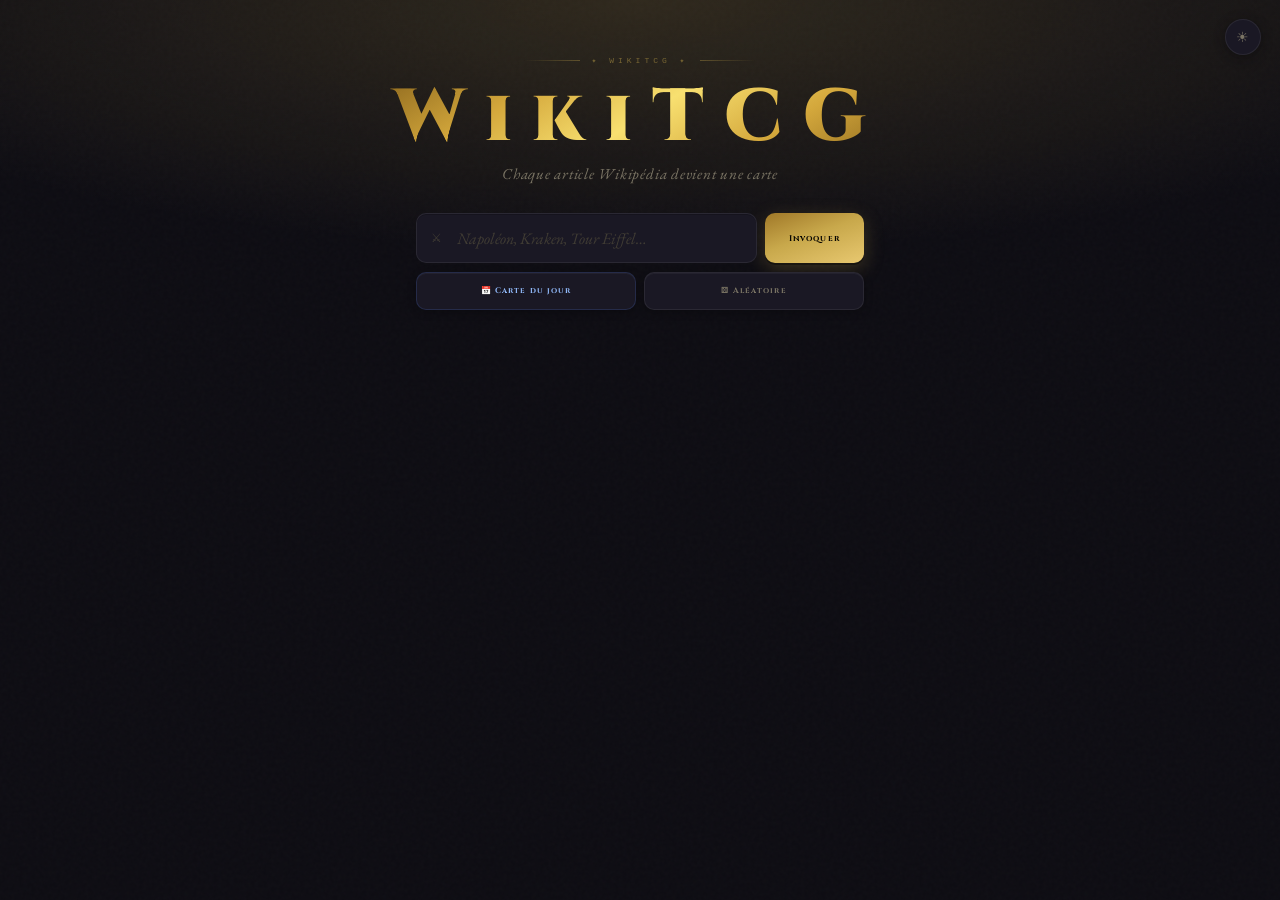
==== commit f0efeea5: "Update index.html" ====
--- a/index.html
+++ b/index.html
@@ -3,365 +3,125 @@
 <head>
 <meta charset="UTF-8">
 <meta name="viewport" content="width=device-width, initial-scale=1.0">
-<title>WikiTCG — Card Studio</title>
+<title>WikiTCG — Chaque article devient une carte</title>
 <link rel="preconnect" href="https://fonts.googleapis.com">
-<link href="https://fonts.googleapis.com/css2?family=Cinzel:wght@400;600;700;900&family=EB+Garamond:ital,wght@0,400;0,500;1,400;1,500&family=Crimson+Text:ital,wght@0,400;0,600;1,400&family=Rajdhani:wght@400;500;600;700&display=swap" rel="stylesheet">
+<link href="https://fonts.googleapis.com/css2?family=Cinzel:wght@400;600;700;900&family=EB+Garamond:ital,wght@0,400;0,500;1,400;1,500&family=Crimson+Text:ital,wght@0,400;0,600;1,400&display=swap" rel="stylesheet">
 <link rel="stylesheet" href="style.css">
 </head>
 <body>
 
-<!-- ══ TOPBAR ══ -->
-<header class="topbar">
-  <div class="topbar-logo">
-    <div class="topbar-logo-mark">W</div>
-    <span class="topbar-wordmark">WIKITCG</span>
+<button class="theme-toggle" id="themeBtn" aria-label="Changer de thème">☽</button>
+
+<header>
+  <div class="header-ornament"><span>✦ WIKITCG ✦</span></div>
+  <h1>WikiTCG</h1>
+  <p>Chaque article Wikipédia devient une carte</p>
+</header>
+
+<section class="ui" aria-label="Recherche">
+  <div class="search-row">
+    <div class="search-wrap">
+      <span class="search-icon">⚔</span>
+      <input id="q" type="text" placeholder="Napoléon, Kraken, Tour Eiffel…" autocomplete="off" spellcheck="false">
+    </div>
+    <button class="btn btn-invoke" id="bGen">Invoquer</button>
+  </div>
+  <div class="extra-btns">
+    <button class="btn btn-daily" id="bDaily">📅 Carte du jour</button>
+    <button class="btn btn-rand" id="bRand">⚄ Aléatoire</button>
+  </div>
+</section>
+
+<div id="loader" class="loader hidden" aria-live="polite">
+  <div class="loader-inner">
+    <div class="loader-rune">᛭</div>
+    <div class="dots"><span></span><span></span><span></span></div>
+    <p class="loader-txt">Consultation des archives…</p>
+  </div>
+</div>
+
+<div id="err" class="err hidden" role="alert"></div>
+
+<div id="out" class="card-zone hidden">
+  <div class="mode-switch" role="tablist">
+    <button class="mode-btn m-active" id="btnMTG" role="tab" onclick="switchMode('mtg')">
+      <span class="mode-icon">⚔</span> Magic: the Gathering
+    </button>
+    <button class="mode-btn" id="btnYGO" role="tab" onclick="switchMode('ygo')">
+      <span class="mode-icon">★</span> Yu-Gi-Oh!
+    </button>
   </div>
 
-  <div class="topbar-divider"></div>
-
-  <nav class="topbar-nav">
-    <button class="topbar-nav-item">Studio</button>
-    <button class="topbar-nav-item">Galerie</button>
-    <button class="topbar-nav-item">À propos</button>
-  </nav>
-
-  <div class="topbar-right">
-    <button class="topbar-icon-btn" id="themeBtn" aria-label="Changer de thème">☽</button>
-  </div>
-</header>
-
-<!-- ══ EDITOR ══ -->
-<div class="editor-layout">
-
-  <!-- ══ PANNEAU GAUCHE ══ -->
-  <aside class="panel-left">
-
-    <!-- Recherche -->
-    <div class="panel-block">
-      <div class="panel-block-header">
-        <div class="panel-block-icon">⚔</div>
-        <span class="panel-block-title">Invoquer une carte</span>
+  <div id="view-mtg" role="tabpanel">
+    <div class="mtg-card" id="mc">
+      <div class="mtg-texture"></div>
+      <div class="mtg-top">
+        <span class="mtg-name" id="mc-name"></span>
+        <div class="mtg-mana" id="mc-mana"></div>
       </div>
-
-      <div class="search-wrap">
-        <span class="search-icon">⚔</span>
-        <input id="q" type="text" placeholder="Napoléon, Kraken, Tour Eiffel…"
-               autocomplete="off" spellcheck="false">
+      <div class="mtg-art-frame">
+        <img id="mc-img" src="" alt="" loading="lazy">
+        <div class="mtg-art-ph" id="mc-ph"></div>
       </div>
-
-      <button class="btn-invoke" id="bGen">
-        <span>✦</span> Invoquer
-      </button>
-
-      <div class="btn-row">
-        <button class="btn-secondary btn-blue" id="bDaily">📅 Jour</button>
-        <button class="btn-secondary" id="bRand">⚄ Aléatoire</button>
+      <div class="mtg-type-bar">
+        <span class="mtg-type-txt" id="mc-typetxt"></span>
+        <span class="mtg-rarity" id="mc-rarity"></span>
+      </div>
+      <div class="mtg-box" id="mc-box">
+        <div class="mtg-rules" id="mc-rules">
+          <div class="mtg-kw" id="mc-kw"></div>
+          <div class="mtg-ab" id="mc-ab"></div>
+        </div>
+        <div class="mtg-flav" id="mc-flav"></div>
+      </div>
+      <div class="mtg-foot">
+        <span class="mtg-set-sym" id="mc-set">WIKITCG • FR</span>
+        <div class="mtg-pt-wrap">
+          <span class="mtg-pt" id="mc-pt"></span>
+        </div>
       </div>
     </div>
+  </div>
 
-    <!-- Mode switch -->
-    <div class="panel-block">
-      <div class="panel-block-header">
-        <div class="panel-block-icon">◈</div>
-        <span class="panel-block-title">Format</span>
+  <div id="view-ygo" class="hidden" role="tabpanel">
+    <div class="ygo-card" id="yc">
+      <div class="ygo-header">
+        <span class="ygo-name" id="yc-name"></span>
+        <div class="ygo-attr" id="yc-attr"></div>
       </div>
-      <div class="mode-tabs" role="tablist">
-        <button class="mode-tab m-active" id="btnMTG" role="tab" onclick="switchMode('mtg')">
-          <span>⚔</span> Magic
-        </button>
-        <button class="mode-tab" id="btnYGO" role="tab" onclick="switchMode('ygo')">
-          <span>★</span> Yu-Gi-Oh
-        </button>
+      <div class="ygo-level-row" id="yc-level-row">
+        <div class="ygo-stars" id="yc-stars"></div>
+      </div>
+      <div class="ygo-art-outer">
+        <div class="ygo-art-inner">
+          <img id="yc-img" src="" alt="" loading="lazy">
+          <div class="ygo-art-ph" id="yc-ph"></div>
+        </div>
+      </div>
+      <div class="ygo-type-bar">
+        <span class="ygo-subtype-lbl" id="yc-subtype"></span>
+      </div>
+      <div class="ygo-textbox">
+        <div class="ygo-bracket" id="yc-bracket"></div>
+        <div class="ygo-eff" id="yc-eff"></div>
+        <div class="ygo-flav" id="yc-flav"></div>
+      </div>
+      <div class="ygo-stats" id="yc-stats"></div>
+      <div class="ygo-foot">
+        <div class="ygo-holo-wrap">
+          <div class="ygo-holo"></div>
+        </div>
+        <span class="ygo-serial" id="yc-serial"></span>
+        <span class="ygo-copy">©WIKITCG</span>
       </div>
     </div>
+  </div>
 
-    <!-- Loader (dans panneau gauche en mobile, dans center sinon) -->
-    <div id="loader-left" class="panel-block hidden">
-      <div class="loader">
-        <div class="loader-ring"></div>
-        <div class="loader-txt">Invocation…</div>
-      </div>
-    </div>
-
-    <!-- Card info (populated by JS) -->
-    <div class="panel-block" id="card-meta" style="display:none">
-      <div class="panel-block-header">
-        <div class="panel-block-icon">◉</div>
-        <span class="panel-block-title">Informations</span>
-      </div>
-      <div id="meta-rows"></div>
-    </div>
-
-  </aside>
-
-  <!-- ══ PANNEAU CENTRE ══ -->
-  <main class="panel-center">
-
-    <!-- Loader -->
-    <div id="loader" class="loader hidden" aria-live="polite">
-      <div class="loader-ring"></div>
-      <div class="loader-txt">Consultation des archives…</div>
-    </div>
-
-    <!-- Error -->
-    <div id="err" class="err hidden" role="alert"></div>
-
-    <!-- Empty state -->
-    <div id="empty-state" class="empty-state card-stage">
-      <div class="empty-icon">✦</div>
-      <div class="empty-title">Aucune carte invoquée</div>
-      <div class="empty-sub">Recherchez un article Wikipédia pour générer votre carte</div>
-    </div>
-
-    <!-- Card output -->
-    <div id="out" class="card-zone hidden">
-      <div class="card-stage" id="card-stage-inner">
-
-        <div id="view-mtg" role="tabpanel">
-          <div class="mtg-card" id="mc">
-            <div class="mtg-texture"></div>
-            <div class="mtg-top">
-              <span class="mtg-name" id="mc-name"></span>
-              <div class="mtg-mana" id="mc-mana"></div>
-            </div>
-            <div class="mtg-art-frame">
-              <img id="mc-img" src="" alt="" loading="lazy">
-              <div class="mtg-art-ph" id="mc-ph"></div>
-            </div>
-            <div class="mtg-type-bar">
-              <span class="mtg-type-txt" id="mc-typetxt"></span>
-              <span class="mtg-rarity" id="mc-rarity"></span>
-            </div>
-            <div class="mtg-box" id="mc-box">
-              <div class="mtg-rules" id="mc-rules">
-                <div class="mtg-kw" id="mc-kw"></div>
-                <div class="mtg-ab" id="mc-ab"></div>
-              </div>
-              <div class="mtg-flav" id="mc-flav"></div>
-            </div>
-            <div class="mtg-foot">
-              <span class="mtg-set-sym" id="mc-set">WIKITCG • FR</span>
-              <div class="mtg-pt-wrap">
-                <span class="mtg-pt" id="mc-pt"></span>
-              </div>
-            </div>
-          </div>
-        </div>
-
-        <div id="view-ygo" class="hidden" role="tabpanel">
-          <div class="ygo-card" id="yc">
-            <div class="ygo-header">
-              <span class="ygo-name" id="yc-name"></span>
-              <div class="ygo-attr" id="yc-attr"></div>
-            </div>
-            <div class="ygo-level-row" id="yc-level-row">
-              <div class="ygo-stars" id="yc-stars"></div>
-            </div>
-            <div class="ygo-art-outer">
-              <div class="ygo-art-inner">
-                <img id="yc-img" src="" alt="" loading="lazy">
-                <div class="ygo-art-ph" id="yc-ph"></div>
-              </div>
-            </div>
-            <div class="ygo-type-bar">
-              <span class="ygo-subtype-lbl" id="yc-subtype"></span>
-            </div>
-            <div class="ygo-textbox">
-              <div class="ygo-bracket" id="yc-bracket"></div>
-              <div class="ygo-eff" id="yc-eff"></div>
-              <div class="ygo-flav" id="yc-flav"></div>
-            </div>
-            <div class="ygo-stats" id="yc-stats"></div>
-            <div class="ygo-foot">
-              <div class="ygo-holo-wrap">
-                <div class="ygo-holo"></div>
-              </div>
-              <span class="ygo-serial" id="yc-serial"></span>
-              <span class="ygo-copy">©WIKITCG</span>
-            </div>
-          </div>
-        </div>
-
-        <a class="wiki-link" id="wikiLink" href="#" target="_blank" rel="noopener noreferrer">
-          <span>↗</span> Lire l'article Wikipédia
-        </a>
-
-      </div>
-    </div>
-
-  </main>
-
-  <!-- ══ PANNEAU DROIT ══ -->
-  <aside class="panel-right" id="panel-right">
-
-    <!-- Effet / texte de carte -->
-    <div class="panel-block" id="panel-effect" style="display:none">
-      <div class="panel-block-header">
-        <div class="panel-block-icon">✦</div>
-        <span class="panel-block-title">Effet de la carte</span>
-      </div>
-      <div class="effect-box" id="right-effect"></div>
-      <div class="flavor-text" id="right-flavor"></div>
-    </div>
-
-    <!-- Stats (MTG P/T ou YGO ATK/DEF) -->
-    <div class="panel-block" id="panel-stats" style="display:none">
-      <div class="panel-block-header">
-        <div class="panel-block-icon">◈</div>
-        <span class="panel-block-title">Statistiques</span>
-      </div>
-      <div id="right-stats"></div>
-    </div>
-
-    <!-- Keywords -->
-    <div class="panel-block" id="panel-kw" style="display:none">
-      <div class="panel-block-header">
-        <div class="panel-block-icon">◆</div>
-        <span class="panel-block-title">Capacités</span>
-      </div>
-      <div class="kw-chips" id="right-kw"></div>
-    </div>
-
-    <!-- Empty right panel -->
-    <div id="right-empty" class="panel-block">
-      <div style="padding: 30px 0; text-align:center;">
-        <div style="font-size:1.6rem; opacity:.2; margin-bottom:10px;">◈</div>
-        <div style="font-family:var(--font-ui); font-size:.58rem; font-weight:700; letter-spacing:.12em; text-transform:uppercase; color:var(--text-3);">Détails de la carte</div>
-        <div style="font-family:var(--font-body); font-style:italic; font-size:.8rem; color:var(--text-3); margin-top:6px; line-height:1.6;">Apparaîtront ici<br>après invocation</div>
-      </div>
-    </div>
-
-  </aside>
-
-</div>
-
-<!-- ══ STATUS BAR ══ -->
-<div class="statusbar">
-  <div class="status-item">
-    <div class="status-dot" id="api-dot"></div>
-    Wikipédia
-  </div>
-  <div class="status-item">
-    <div class="status-dot" id="ygo-dot"></div>
-    YGOPro API
-  </div>
-  <div class="status-spacer"></div>
-  <div class="status-item" id="status-card-name" style="color:var(--text-2)"></div>
-  <div class="status-item" style="opacity:.4">WIKITCG v4</div>
+  <a class="wiki-link" id="wikiLink" href="#" target="_blank" rel="noopener noreferrer">
+    <span>↗</span> Lire l'article Wikipédia
+  </a>
 </div>
 
 <script src="app.js"></script>
-<script>
-/* ── Patch : populate right panel & meta after render ── */
-const _origRenderMTG = renderMTG;
-renderMTG = function(c) {
-  _origRenderMTG(c);
-  populateRightPanel('mtg', c);
-  populateMeta('mtg', c);
-};
-
-const _origRenderYGO = renderYGO;
-renderYGO = function(c) {
-  _origRenderYGO(c);
-  populateRightPanel('ygo', c);
-  populateMeta('ygo', c);
-};
-
-function populateRightPanel(mode, c) {
-  document.getElementById('right-empty').style.display = 'none';
-
-  /* Effect */
-  const effEl = document.getElementById('right-effect');
-  const ability = c.ability || c.eff || '';
-  effEl.innerHTML = ability
-    ? ability.split('\n').map(l => `<span class="effect-line">${l}</span>`).join('')
-    : '<em style="color:var(--text-3)">—</em>';
-
-  const flav = c.flavor || '';
-  const flavEl = document.getElementById('right-flavor');
-  flavEl.textContent = flav ? `« ${flav} »` : '';
-  flavEl.style.display = flav ? '' : 'none';
-  document.getElementById('panel-effect').style.display = '';
-
-  /* Stats */
-  const statsEl = document.getElementById('right-stats');
-  statsEl.innerHTML = '';
-  if (mode === 'mtg' && c.pt) {
-    statsEl.innerHTML = `
-      <div class="stat-row">
-        <div class="stat-label">FOR</div>
-        <div class="stat-track"><div class="stat-fill" style="width:${Math.min(100, c.pt.p / 10 * 100)}%"></div></div>
-        <div class="stat-num">${c.pt.p}</div>
-      </div>
-      <div class="stat-row">
-        <div class="stat-label">RÉS</div>
-        <div class="stat-track"><div class="stat-fill" style="width:${Math.min(100, c.pt.t / 10 * 100)}%"></div></div>
-        <div class="stat-num">${c.pt.t}</div>
-      </div>`;
-    document.getElementById('panel-stats').style.display = '';
-  } else if (mode === 'ygo' && c.stats) {
-    statsEl.innerHTML = `
-      <div class="stat-row">
-        <div class="stat-label">ATK</div>
-        <div class="stat-track"><div class="stat-fill" style="width:${Math.min(100, c.stats.atk / 50)}%"></div></div>
-        <div class="stat-num">${c.stats.atk}</div>
-      </div>
-      <div class="stat-row">
-        <div class="stat-label">DEF</div>
-        <div class="stat-track"><div class="stat-fill" style="width:${Math.min(100, c.stats.def / 50)}%"></div></div>
-        <div class="stat-num">${c.stats.def}</div>
-      </div>`;
-    document.getElementById('panel-stats').style.display = '';
-  } else {
-    document.getElementById('panel-stats').style.display = 'none';
-  }
-
-  /* Keywords */
-  const kwEl = document.getElementById('right-kw');
-  const kws = c.kws || [];
-  if (kws.length) {
-    kwEl.innerHTML = kws.map(k => `<span class="kw-chip">${k}</span>`).join('');
-    document.getElementById('panel-kw').style.display = '';
-  } else {
-    document.getElementById('panel-kw').style.display = 'none';
-  }
-
-  /* Glow */
-  const stage = document.getElementById('card-stage-inner');
-  stage.className = '';
-  if (mode === 'mtg' && c.color) stage.className = 'card-glow-' + c.color;
-  if (mode === 'ygo') stage.className = 'card-glow-R';
-
-  /* Status bar */
-  document.getElementById('status-card-name').textContent = c.name || '';
-}
-
-function populateMeta(mode, c) {
-  const rows = document.getElementById('meta-rows');
-  rows.innerHTML = '';
-
-  function addRow(label, html) {
-    rows.innerHTML += `<div class="info-row"><span class="info-label">${label}</span><span class="info-val">${html}</span></div>`;
-  }
-
-  addRow('Nom', `<span style="font-family:var(--font-body)">${c.name || '—'}</span>`);
-
-  if (mode === 'mtg') {
-    addRow('Couleur', `<span class="info-badge badge-${c.color}">${c.color || '—'}</span>`);
-    addRow('Type', `<span style="font-size:.72rem">${(c.typeStr || '').split('—')[0].trim()}</span>`);
-    addRow('Rareté', `<span class="info-badge badge-rarity">${c.rarity || '—'}</span>`);
-    if (c.category) addRow('Catégorie', c.category);
-  } else {
-    const attrColors = { DARK:'#c090f0', LIGHT:'#f0e060', FIRE:'#ff8060', WATER:'#80b8ff', EARTH:'#b0b080', WIND:'#a0f0c0', DIVINE:'#f0e0c0' };
-    const ac = attrColors[c.attr] || '#ddd';
-    addRow('Attribut', `<span style="color:${ac};font-weight:700">${c.emoji || ''} ${c.attr || '—'}</span>`);
-    addRow('Type', `<span style="font-size:.72rem">${c.kind || '—'}</span>`);
-    if (c.level) addRow('Niveau', `${'★'.repeat(Math.min(c.level, 12))}`);
-    if (c.race) addRow('Race', c.race);
-  }
-
-  document.getElementById('card-meta').style.display = '';
-}
-</script>
 </body>
 </html>
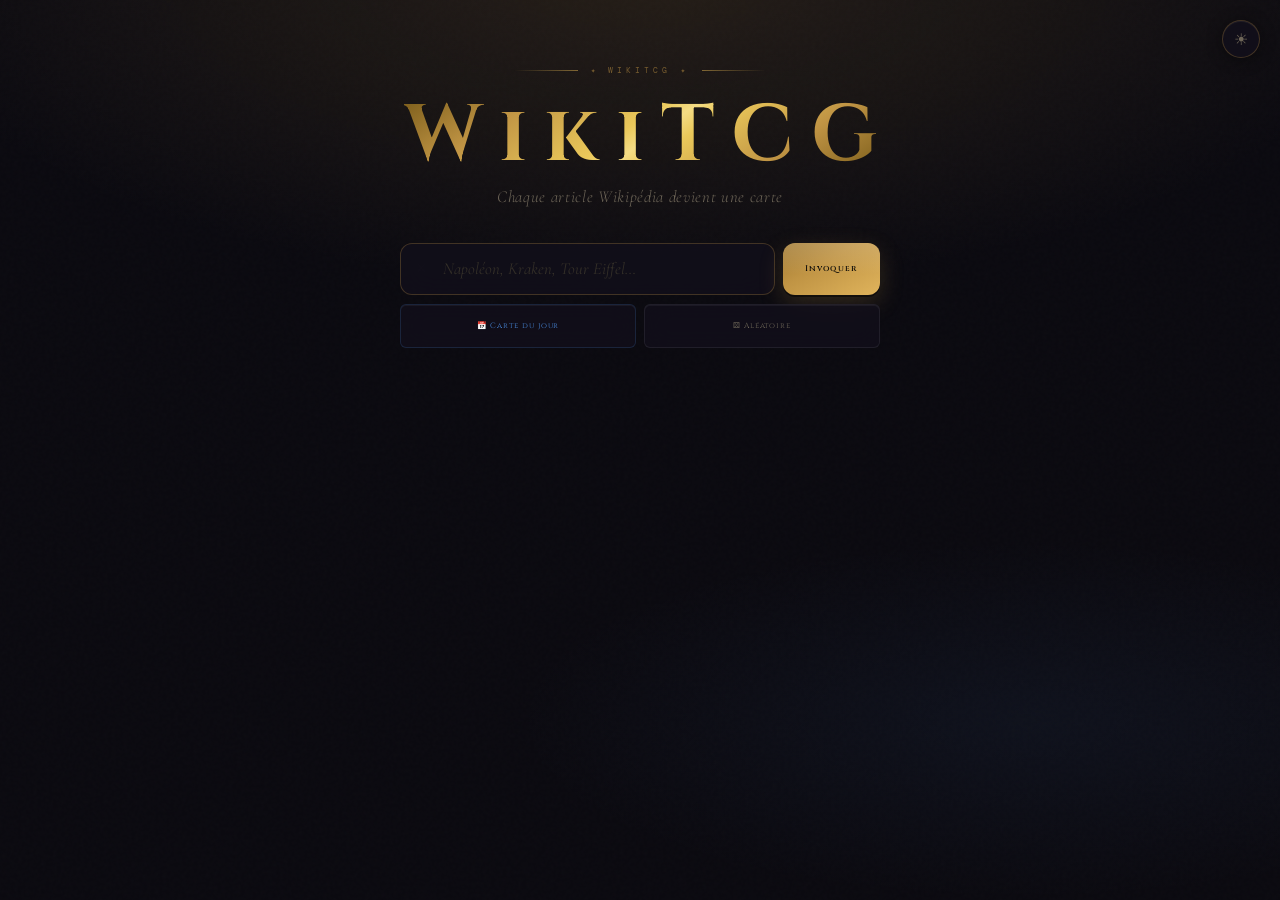
==== commit f2bb272e: "Update index.html" ====
--- a/index.html
+++ b/index.html
@@ -4,8 +4,10 @@
 <meta charset="UTF-8">
 <meta name="viewport" content="width=device-width, initial-scale=1.0">
 <title>WikiTCG — Chaque article devient une carte</title>
+<meta name="description" content="Transformez n'importe quel article Wikipédia en carte Magic ou Yu-Gi-Oh.">
 <link rel="preconnect" href="https://fonts.googleapis.com">
-<link href="https://fonts.googleapis.com/css2?family=Cinzel:wght@400;600;700;900&family=EB+Garamond:ital,wght@0,400;0,500;1,400;1,500&family=Crimson+Text:ital,wght@0,400;0,600;1,400&display=swap" rel="stylesheet">
+<link rel="preconnect" href="https://fonts.gstatic.com" crossorigin>
+<link href="https://fonts.googleapis.com/css2?family=Cormorant+Garamond:ital,wght@0,300;0,400;0,500;0,600;0,700;1,300;1,400;1,500&family=Cinzel:wght@400;500;600;700;900&family=DM+Mono:ital,wght@0,300;0,400;1,300&display=swap" rel="stylesheet">
 <link rel="stylesheet" href="style.css">
 </head>
 <body>
@@ -13,29 +15,42 @@
 <button class="theme-toggle" id="themeBtn" aria-label="Changer de thème">☽</button>
 
 <header>
-  <div class="header-ornament"><span>✦ WIKITCG ✦</span></div>
+  <div class="ornament">
+    <div class="ornament-line"></div>
+    <span class="ornament-text">✦ WikiTCG ✦</span>
+    <div class="ornament-line rev"></div>
+  </div>
   <h1>WikiTCG</h1>
-  <p>Chaque article Wikipédia devient une carte</p>
+  <p class="header-sub">Chaque article Wikipédia devient une carte</p>
 </header>
 
 <section class="ui" aria-label="Recherche">
   <div class="search-row">
     <div class="search-wrap">
-      <span class="search-icon">⚔</span>
-      <input id="q" type="text" placeholder="Napoléon, Kraken, Tour Eiffel…" autocomplete="off" spellcheck="false">
+      <span class="search-icon" aria-hidden="true">⚔</span>
+      <input
+        id="q"
+        type="text"
+        placeholder="Napoléon, Kraken, Tour Eiffel…"
+        autocomplete="off"
+        spellcheck="false"
+        aria-label="Rechercher un article"
+      >
     </div>
-    <button class="btn btn-invoke" id="bGen">Invoquer</button>
+    <button class="btn-invoke" id="bGen" aria-label="Invoquer la carte">Invoquer</button>
   </div>
   <div class="extra-btns">
-    <button class="btn btn-daily" id="bDaily">📅 Carte du jour</button>
-    <button class="btn btn-rand" id="bRand">⚄ Aléatoire</button>
+    <button class="btn-secondary btn-daily" id="bDaily">📅 Carte du jour</button>
+    <button class="btn-secondary btn-rand"  id="bRand">⚄ Aléatoire</button>
   </div>
 </section>
 
-<div id="loader" class="loader hidden" aria-live="polite">
+<div id="loader" class="loader hidden" aria-live="polite" aria-label="Chargement en cours">
   <div class="loader-inner">
-    <div class="loader-rune">᛭</div>
-    <div class="dots"><span></span><span></span><span></span></div>
+    <span class="loader-rune" aria-hidden="true">᛭</span>
+    <div class="dots" aria-hidden="true">
+      <span></span><span></span><span></span>
+    </div>
     <p class="loader-txt">Consultation des archives…</p>
   </div>
 </div>
@@ -43,29 +58,33 @@
 <div id="err" class="err hidden" role="alert"></div>
 
 <div id="out" class="card-zone hidden">
-  <div class="mode-switch" role="tablist">
-    <button class="mode-btn m-active" id="btnMTG" role="tab" onclick="switchMode('mtg')">
-      <span class="mode-icon">⚔</span> Magic: the Gathering
+
+  <div class="mode-switch" role="tablist" aria-label="Format de carte">
+    <button class="mode-btn m-active" id="btnMTG" role="tab"
+            aria-selected="true" onclick="switchMode('mtg')">
+      <span class="mode-icon" aria-hidden="true">⚔</span> Magic
     </button>
-    <button class="mode-btn" id="btnYGO" role="tab" onclick="switchMode('ygo')">
-      <span class="mode-icon">★</span> Yu-Gi-Oh!
+    <button class="mode-btn" id="btnYGO" role="tab"
+            aria-selected="false" onclick="switchMode('ygo')">
+      <span class="mode-icon" aria-hidden="true">★</span> Yu-Gi-Oh!
     </button>
   </div>
 
-  <div id="view-mtg" role="tabpanel">
+  <!-- MTG -->
+  <div id="view-mtg" role="tabpanel" aria-labelledby="btnMTG">
     <div class="mtg-card" id="mc">
-      <div class="mtg-texture"></div>
+      <div class="mtg-texture" aria-hidden="true"></div>
       <div class="mtg-top">
         <span class="mtg-name" id="mc-name"></span>
-        <div class="mtg-mana" id="mc-mana"></div>
+        <div class="mtg-mana" id="mc-mana" aria-label="Coût de mana"></div>
       </div>
       <div class="mtg-art-frame">
         <img id="mc-img" src="" alt="" loading="lazy">
-        <div class="mtg-art-ph" id="mc-ph"></div>
+        <div class="mtg-art-ph" id="mc-ph" aria-hidden="true"></div>
       </div>
       <div class="mtg-type-bar">
         <span class="mtg-type-txt" id="mc-typetxt"></span>
-        <span class="mtg-rarity" id="mc-rarity"></span>
+        <span class="mtg-rarity"   id="mc-rarity"  aria-label="Rareté"></span>
       </div>
       <div class="mtg-box" id="mc-box">
         <div class="mtg-rules" id="mc-rules">
@@ -83,19 +102,20 @@
     </div>
   </div>
 
-  <div id="view-ygo" class="hidden" role="tabpanel">
+  <!-- YGO -->
+  <div id="view-ygo" class="hidden" role="tabpanel" aria-labelledby="btnYGO">
     <div class="ygo-card" id="yc">
       <div class="ygo-header">
         <span class="ygo-name" id="yc-name"></span>
-        <div class="ygo-attr" id="yc-attr"></div>
+        <div  class="ygo-attr" id="yc-attr" aria-label="Attribut"></div>
       </div>
       <div class="ygo-level-row" id="yc-level-row">
-        <div class="ygo-stars" id="yc-stars"></div>
+        <div class="ygo-stars" id="yc-stars" aria-label="Niveau"></div>
       </div>
       <div class="ygo-art-outer">
         <div class="ygo-art-inner">
           <img id="yc-img" src="" alt="" loading="lazy">
-          <div class="ygo-art-ph" id="yc-ph"></div>
+          <div class="ygo-art-ph" id="yc-ph" aria-hidden="true"></div>
         </div>
       </div>
       <div class="ygo-type-bar">
@@ -103,24 +123,26 @@
       </div>
       <div class="ygo-textbox">
         <div class="ygo-bracket" id="yc-bracket"></div>
-        <div class="ygo-eff" id="yc-eff"></div>
-        <div class="ygo-flav" id="yc-flav"></div>
+        <div class="ygo-eff"     id="yc-eff"></div>
+        <div class="ygo-flav"    id="yc-flav"></div>
       </div>
-      <div class="ygo-stats" id="yc-stats"></div>
+      <div class="ygo-stats" id="yc-stats" aria-label="Statistiques"></div>
       <div class="ygo-foot">
         <div class="ygo-holo-wrap">
-          <div class="ygo-holo"></div>
+          <div class="ygo-holo" aria-hidden="true"></div>
         </div>
         <span class="ygo-serial" id="yc-serial"></span>
-        <span class="ygo-copy">©WIKITCG</span>
+        <span class="ygo-copy"   aria-hidden="true">©WIKITCG</span>
       </div>
     </div>
   </div>
 
-  <a class="wiki-link" id="wikiLink" href="#" target="_blank" rel="noopener noreferrer">
-    <span>↗</span> Lire l'article Wikipédia
+  <a class="wiki-link" id="wikiLink" href="#" target="_blank" rel="noopener noreferrer"
+     aria-label="Lire l'article Wikipédia complet">
+    <span aria-hidden="true">↗</span> Lire l'article Wikipédia
   </a>
-</div>
+
+</div><!-- /card-zone -->
 
 <script src="app.js"></script>
 </body>
--- a/style.css
+++ b/style.css
@@ -1,602 +1,1181 @@
-/* ═══════════════════════════════════════════════════════
-   WIKITCG — style.css  v3
-═══════════════════════════════════════════════════════ */
+/* ═══════════════════════════════════════════
+   WIKITCG — style.css v4
+   Direction : grimoire premium × editorial
+═══════════════════════════════════════════ */
+
+@import url('https://fonts.googleapis.com/css2?family=Cormorant+Garamond:ital,wght@0,300;0,400;0,500;0,600;0,700;1,300;1,400;1,500&family=Cinzel:wght@400;500;600;700;900&family=DM+Mono:ital,wght@0,300;0,400;1,300&display=swap');
 
 *, *::before, *::after { box-sizing: border-box; margin: 0; padding: 0; }
 img { display: block; max-width: 100%; }
 a { text-decoration: none; color: inherit; }
 
-@import url('https://fonts.googleapis.com/css2?family=Cinzel:wght@400;600;700;900&family=EB+Garamond:ital,wght@0,400;0,500;1,400;1,500&family=Crimson+Text:ital,wght@0,400;0,600;1,400&display=swap');
-
 /* ══ TOKENS ══ */
 :root {
-  --font-display: 'Cinzel', 'Palatino Linotype', serif;
-  --font-body: 'EB Garamond', 'Palatino Linotype', Georgia, serif;
-  --font-rules: 'Crimson Text', 'Times New Roman', serif;
-  --font-mono: 'Courier New', monospace;
-
-  --bg:         #0e0d13;
-  --bg-2:       #13121a;
-  --bg-card:    #1a1824;
-  --bg-card-h:  #201e2c;
-  --surface:    #252334;
-  --border:     rgba(255,255,255,.07);
-  --border-h:   rgba(255,255,255,.16);
-  --text:       #e8e4d8;
-  --text-2:     #7a7464;
-  --text-3:     #403c34;
-  --gold:       #c8a84b;
-  --gold-h:     #e8c870;
-  --gold-glow:  rgba(200,168,75,.18);
-  --gold-dim:   rgba(200,168,75,.07);
-  --shadow:     0 4px 24px rgba(0,0,0,.6);
-  --shadow-card:0 28px 80px rgba(0,0,0,.9), 0 0 0 1px rgba(255,255,255,.04);
-
-  --mtg-w: 260px;
-  --mtg-art-h: 148px;
-  --ygo-w: 260px;
-  --ygo-art-h: 158px;
+  --font-display : 'Cinzel', 'Palatino Linotype', serif;
+  --font-body    : 'Cormorant Garamond', 'Palatino Linotype', Georgia, serif;
+  --font-mono    : 'DM Mono', 'Courier New', monospace;
+
+  --bg           : #0b0a10;
+  --bg-2         : #100f18;
+  --bg-glass     : rgba(18,16,28,.72);
+  --bg-glass-h   : rgba(24,22,36,.85);
+  --surface      : #18162a;
+  --surface-h    : #201d36;
+
+  --border       : rgba(255,255,255,.07);
+  --border-h     : rgba(255,255,255,.14);
+  --border-gold  : rgba(192,148,68,.28);
+  --border-gold-h: rgba(220,176,80,.52);
+
+  --text         : #ede8dc;
+  --text-2       : #6e6658;
+  --text-3       : #332f28;
+
+  --gold         : #c09444;
+  --gold-h       : #dbb85c;
+  --gold-bright  : #f0d070;
+  --gold-glow    : rgba(192,148,68,.15);
+  --gold-dim     : rgba(192,148,68,.06);
+
+  --accent-blue  : #4a8adf;
+  --accent-blue-h: #6aaaf8;
+
+  --radius-sm    : 6px;
+  --radius-md    : 12px;
+  --radius-lg    : 18px;
+  --radius-xl    : 24px;
+
+  --shadow-card  : 0 40px 120px rgba(0,0,0,.95), 0 0 0 1px rgba(255,255,255,.04);
+  --shadow-soft  : 0 8px 32px rgba(0,0,0,.55);
+
+  --mtg-w        : 280px;
+  --mtg-art-h    : 162px;
+  --ygo-w        : 280px;
+  --ygo-art-h    : 168px;
+
+  --ui-max       : 520px;
 }
 
 [data-theme="light"] {
-  --bg:         #f0ebe0;
-  --bg-2:       #e8e2d6;
-  --bg-card:    #faf6ed;
-  --bg-card-h:  #f4ede0;
-  --surface:    #ece5d8;
-  --border:     rgba(0,0,0,.07);
-  --border-h:   rgba(0,0,0,.16);
-  --text:       #1a1710;
-  --text-2:     #6a6050;
-  --text-3:     #a09880;
-  --gold:       #9a6e1a;
-  --gold-h:     #7a5410;
-  --gold-glow:  rgba(154,110,26,.13);
-  --gold-dim:   rgba(154,110,26,.05);
-  --shadow:     0 4px 20px rgba(0,0,0,.10);
-  --shadow-card:0 16px 48px rgba(0,0,0,.18), 0 0 0 1px rgba(0,0,0,.04);
+  --bg           : #f2ece0;
+  --bg-2         : #ebe3d5;
+  --bg-glass     : rgba(250,244,232,.82);
+  --bg-glass-h   : rgba(244,238,224,.92);
+  --surface      : #faf4e8;
+  --surface-h    : #f4eedc;
+
+  --border       : rgba(0,0,0,.07);
+  --border-h     : rgba(0,0,0,.14);
+  --border-gold  : rgba(160,108,28,.22);
+  --border-gold-h: rgba(140,88,10,.42);
+
+  --text         : #1a1610;
+  --text-2       : #7a6e58;
+  --text-3       : #b8aa90;
+
+  --gold         : #9a6c18;
+  --gold-h       : #7a5010;
+  --gold-bright  : #c88c20;
+  --gold-glow    : rgba(154,108,24,.12);
+  --gold-dim     : rgba(154,108,24,.05);
+
+  --accent-blue  : #2060c0;
+  --accent-blue-h: #1048a8;
+
+  --shadow-card  : 0 20px 60px rgba(0,0,0,.18), 0 0 0 1px rgba(0,0,0,.05);
+  --shadow-soft  : 0 4px 16px rgba(0,0,0,.10);
 }
 
 /* ══ BASE ══ */
-html { -webkit-font-smoothing: antialiased; scroll-behavior: smooth; }
+html {
+  -webkit-font-smoothing: antialiased;
+  text-rendering: optimizeLegibility;
+  scroll-behavior: smooth;
+}
 
 body {
   background: var(--bg);
   color: var(--text);
   font-family: var(--font-body);
-  min-height: 100vh;
+  font-size: 18px;
+  line-height: 1.6;
+  min-height: 100dvh;
   display: flex;
   flex-direction: column;
   align-items: center;
-  padding-bottom: 6rem;
-  transition: background .4s, color .4s;
+  padding-bottom: 8rem;
   overflow-x: hidden;
   position: relative;
-}
-
-/* Subtle top vignette */
+  transition: background .35s, color .35s;
+}
+
+/* Fond ambiant */
 body::before {
   content: '';
-  position: fixed; inset: 0;
+  position: fixed;
+  inset: 0;
   background:
-    radial-gradient(ellipse 70% 28% at 50% 0%, var(--gold-glow) 0%, transparent 100%);
-  pointer-events: none; z-index: 0;
-}
-
-/* Grain */
+    radial-gradient(ellipse 60% 36% at 50% -4%, var(--gold-glow) 0%, transparent 100%),
+    radial-gradient(ellipse 40% 20% at 80% 80%, rgba(74,138,223,.06) 0%, transparent 100%);
+  pointer-events: none;
+  z-index: 0;
+}
+
+/* Grain subtil */
 body::after {
   content: '';
-  position: fixed; inset: 0;
-  background-image: url("data:image/svg+xml,%3Csvg viewBox='0 0 256 256' xmlns='http://www.w3.org/2000/svg'%3E%3Cfilter id='n'%3E%3CfeTurbulence type='fractalNoise' baseFrequency='0.85' numOctaves='4' stitchTiles='stitch'/%3E%3C/filter%3E%3Crect width='100%25' height='100%25' filter='url(%23n)' opacity='1'/%3E%3C/svg%3E");
-  opacity: .022; pointer-events: none; z-index: 0;
+  position: fixed;
+  inset: 0;
+  background-image: url("data:image/svg+xml,%3Csvg viewBox='0 0 256 256' xmlns='http://www.w3.org/2000/svg'%3E%3Cfilter id='n'%3E%3CfeTurbulence type='fractalNoise' baseFrequency='.9' numOctaves='4' stitchTiles='stitch'/%3E%3C/filter%3E%3Crect width='100%25' height='100%25' filter='url(%23n)'/%3E%3C/svg%3E");
+  opacity: .018;
+  pointer-events: none;
+  z-index: 0;
 }
 
 body > * { position: relative; z-index: 1; }
 
 /* ══ THEME TOGGLE ══ */
 .theme-toggle {
-  position: fixed; top: 1.2rem; right: 1.2rem; z-index: 300;
-  width: 36px; height: 36px; border-radius: 50%;
-  border: 1px solid var(--border);
-  background: var(--bg-card);
-  color: var(--text-2); cursor: pointer;
-  font-size: .9rem;
-  display: flex; align-items: center; justify-content: center;
+  position: fixed;
+  top: 1.25rem;
+  right: 1.25rem;
+  z-index: 400;
+  width: 38px;
+  height: 38px;
+  border-radius: 50%;
+  border: 1px solid var(--border-gold);
+  background: var(--bg-glass);
+  backdrop-filter: blur(12px);
+  -webkit-backdrop-filter: blur(12px);
+  color: var(--text-2);
+  cursor: pointer;
+  font-size: 1rem;
+  display: flex;
+  align-items: center;
+  justify-content: center;
   transition: all .25s;
-  box-shadow: 0 2px 12px rgba(0,0,0,.35);
+  box-shadow: 0 2px 16px rgba(0,0,0,.4), inset 0 1px 0 rgba(255,255,255,.06);
 }
 .theme-toggle:hover {
   border-color: var(--gold);
   color: var(--gold);
-  transform: rotate(22deg) scale(1.08);
-  box-shadow: 0 0 16px var(--gold-glow);
+  transform: rotate(18deg) scale(1.1);
+  box-shadow: 0 0 20px var(--gold-glow), 0 2px 16px rgba(0,0,0,.4);
 }
 
 /* ══ HEADER ══ */
 header {
-  width: 100%; max-width: 640px;
+  width: 100%;
+  max-width: var(--ui-max);
   text-align: center;
-  padding: 3.5rem 1.5rem 1.8rem;
-  animation: fadeDown .55s ease both;
-}
-
-.header-ornament {
-  display: flex; align-items: center; justify-content: center; gap: .7rem;
-  margin-bottom: 1rem;
-}
-.header-ornament::before,
-.header-ornament::after {
+  padding: 4rem 1.5rem 2rem;
+  animation: fadeDown .6s ease both;
+}
+
+/* Ornement de chapitre */
+.ornament {
+  display: flex;
+  align-items: center;
+  justify-content: center;
+  gap: .8rem;
+  margin-bottom: 1.2rem;
+}
+.ornament-line {
+  height: 1px;
+  width: 64px;
+  background: linear-gradient(90deg, transparent, var(--border-gold-h));
+}
+.ornament-line.rev {
+  background: linear-gradient(270deg, transparent, var(--border-gold-h));
+}
+.ornament-text {
+  font-family: var(--font-mono);
+  font-size: .5rem;
+  letter-spacing: .5em;
+  color: var(--gold);
+  opacity: .55;
+  text-transform: uppercase;
+}
+
+h1 {
+  font-family: var(--font-display);
+  font-weight: 700;
+  font-size: clamp(3rem, 11vw, 5rem);
+  letter-spacing: .22em;
+  line-height: 1;
+  background: linear-gradient(145deg,
+    #7a5c1a 0%,
+    #c09444 22%,
+    #eac85a 46%,
+    #f4dc84 52%,
+    #eac85a 58%,
+    #c09444 78%,
+    #7a5c1a 100%
+  );
+  -webkit-background-clip: text;
+  -webkit-text-fill-color: transparent;
+  background-clip: text;
+  margin-bottom: .5rem;
+}
+
+.header-sub {
+  font-family: var(--font-body);
+  font-style: italic;
+  font-size: 1.05rem;
+  color: var(--text-2);
+  letter-spacing: .04em;
+  font-weight: 300;
+}
+
+/* ══ UI ══ */
+.ui {
+  width: 100%;
+  max-width: var(--ui-max);
+  padding: 0 1.25rem;
+  margin-bottom: 2.5rem;
+  animation: fadeDown .6s .1s ease both;
+}
+
+/* Barre de recherche */
+.search-row {
+  display: flex;
+  gap: .5rem;
+  margin-bottom: .6rem;
+}
+
+.search-wrap {
+  position: relative;
+  flex: 1;
+}
+
+.search-icon {
+  position: absolute;
+  left: 1rem;
+  top: 50%;
+  transform: translateY(-50%);
+  color: var(--text-3);
+  font-size: .75rem;
+  pointer-events: none;
+  transition: color .2s;
+}
+.search-wrap:focus-within .search-icon {
+  color: var(--gold);
+}
+
+#q {
+  width: 100%;
+  height: 52px;
+  background: var(--bg-glass);
+  backdrop-filter: blur(16px);
+  -webkit-backdrop-filter: blur(16px);
+  border: 1px solid var(--border-gold);
+  border-radius: var(--radius-md);
+  padding: 0 1rem 0 2.6rem;
+  color: var(--text);
+  font-family: var(--font-body);
+  font-size: 1.05rem;
+  outline: none;
+  transition: border-color .2s, box-shadow .2s;
+}
+#q:focus {
+  border-color: var(--border-gold-h);
+  box-shadow: 0 0 0 3px var(--gold-dim), 0 0 24px var(--gold-glow);
+}
+#q::placeholder {
+  color: var(--text-3);
+  font-style: italic;
+}
+
+/* Bouton principal — Invoquer */
+.btn-invoke {
+  height: 52px;
+  padding: 0 1.4rem;
+  border: none;
+  border-radius: var(--radius-md);
+  background: linear-gradient(150deg, #a07830 0%, #c09444 40%, #e0b45c 100%);
+  color: #0e0a04;
+  font-family: var(--font-display);
+  font-weight: 600;
+  font-size: .52rem;
+  letter-spacing: .16em;
+  cursor: pointer;
+  white-space: nowrap;
+  transition: all .2s;
+  box-shadow: 0 2px 0 rgba(0,0,0,.5), 0 8px 24px rgba(192,148,68,.22);
+  flex-shrink: 0;
+  position: relative;
+  overflow: hidden;
+}
+.btn-invoke::before {
+  content: '';
+  position: absolute;
+  inset: 0;
+  background: linear-gradient(180deg, rgba(255,255,255,.16) 0%, transparent 60%);
+}
+.btn-invoke:hover:not(:disabled) {
+  transform: translateY(-2px);
+  box-shadow: 0 4px 0 rgba(0,0,0,.5), 0 12px 32px rgba(192,148,68,.32);
+  filter: brightness(1.08);
+}
+.btn-invoke:active:not(:disabled) {
+  transform: translateY(0);
+  box-shadow: 0 1px 0 rgba(0,0,0,.4), 0 4px 12px rgba(192,148,68,.16);
+}
+.btn-invoke:disabled { opacity: .3; pointer-events: none; }
+
+/* Boutons secondaires */
+.extra-btns {
+  display: grid;
+  grid-template-columns: 1fr 1fr;
+  gap: .5rem;
+}
+
+.btn-secondary {
+  height: 44px;
+  border-radius: var(--radius-sm);
+  border: 1px solid var(--border);
+  background: var(--bg-glass);
+  backdrop-filter: blur(12px);
+  -webkit-backdrop-filter: blur(12px);
+  color: var(--text-2);
+  font-family: var(--font-display);
+  font-size: .48rem;
+  letter-spacing: .12em;
+  cursor: pointer;
+  transition: all .2s;
+  display: flex;
+  align-items: center;
+  justify-content: center;
+  gap: .4rem;
+  box-shadow: inset 0 1px 0 rgba(255,255,255,.05);
+}
+.btn-daily {
+  color: var(--accent-blue);
+  border-color: rgba(74,138,223,.18);
+}
+.btn-daily:hover:not(:disabled) {
+  border-color: rgba(74,138,223,.38);
+  background: rgba(74,138,223,.08);
+  color: var(--accent-blue-h);
+  transform: translateY(-1px);
+}
+.btn-rand:hover:not(:disabled) {
+  border-color: var(--border-gold);
+  color: var(--gold);
+  background: var(--gold-dim);
+  transform: translateY(-1px);
+}
+.btn-secondary:disabled { opacity: .25; pointer-events: none; }
+
+/* ══ LOADER ══ */
+.loader {
+  display: flex;
+  align-items: center;
+  justify-content: center;
+  padding: 6rem 1rem;
+}
+.loader-inner { text-align: center; }
+
+.loader-rune {
+  font-size: 2.2rem;
+  color: var(--gold);
+  opacity: .5;
+  animation: loader-pulse 2s ease-in-out infinite;
+  display: block;
+  margin-bottom: .8rem;
+}
+@keyframes loader-pulse {
+  0%, 100% { opacity: .25; transform: scale(.92); }
+  50%       { opacity: .7;  transform: scale(1.05); }
+}
+
+.dots {
+  display: flex;
+  gap: .45rem;
+  justify-content: center;
+  margin-bottom: .6rem;
+}
+.dots span {
+  width: 4px;
+  height: 4px;
+  border-radius: 50%;
+  background: var(--gold);
+  opacity: .55;
+  animation: bounce .9s infinite ease-in-out;
+}
+.dots span:nth-child(2) { animation-delay: .18s; }
+.dots span:nth-child(3) { animation-delay: .36s; }
+
+.loader-txt {
+  font-family: var(--font-body);
+  font-style: italic;
+  color: var(--text-3);
+  font-size: .9rem;
+  letter-spacing: .08em;
+}
+
+/* ══ ERREUR ══ */
+.err {
+  max-width: 400px;
+  text-align: center;
+  padding: 1rem 1.6rem;
+  border-radius: var(--radius-md);
+  border: 1px solid rgba(180,48,48,.28);
+  background: rgba(24,6,6,.7);
+  color: #d87070;
+  font-style: italic;
+  font-size: .95rem;
+  backdrop-filter: blur(12px);
+  -webkit-backdrop-filter: blur(12px);
+  animation: fadeUp .28s ease;
+}
+
+/* ══ ZONE CARTE ══ */
+.card-zone {
+  display: flex;
+  flex-direction: column;
+  align-items: center;
+  gap: 1.2rem;
+  animation: fadeUp .45s ease both;
+}
+
+/* ══ MODE SWITCH ══ */
+.mode-switch {
+  display: flex;
+  width: min(var(--mtg-w), 92vw);
+  border-radius: var(--radius-sm);
+  overflow: hidden;
+  border: 1px solid var(--border-gold);
+  background: var(--bg-glass);
+  backdrop-filter: blur(12px);
+  -webkit-backdrop-filter: blur(12px);
+}
+
+.mode-btn {
+  flex: 1;
+  height: 40px;
+  cursor: pointer;
+  border: none;
+  background: transparent;
+  font-family: var(--font-display);
+  font-size: .46rem;
+  font-weight: 600;
+  letter-spacing: .12em;
+  color: var(--text-3);
+  transition: all .22s;
+  display: flex;
+  align-items: center;
+  justify-content: center;
+  gap: .4rem;
+}
+.mode-btn + .mode-btn {
+  border-left: 1px solid var(--border-gold);
+}
+.mode-btn:hover:not(.m-active):not(.y-active) {
+  color: var(--text);
+}
+.mode-btn.m-active {
+  background: linear-gradient(135deg, rgba(40,20,0,.9) 0%, rgba(80,48,8,.9) 100%);
+  color: var(--gold-bright);
+  box-shadow: inset 0 1px 0 rgba(255,220,80,.1);
+}
+.mode-btn.y-active {
+  background: linear-gradient(135deg, rgba(6,8,28,.9) 0%, rgba(12,16,60,.9) 100%);
+  color: #8ab0f8;
+  box-shadow: inset 0 1px 0 rgba(120,160,255,.1);
+}
+.mode-icon { font-size: .68rem; }
+
+/* ══ WIKI LINK ══ */
+.wiki-link {
+  display: flex;
+  align-items: center;
+  justify-content: center;
+  gap: .5rem;
+  width: min(var(--mtg-w), 92vw);
+  height: 40px;
+  border: 1px solid var(--border);
+  border-radius: var(--radius-sm);
+  background: var(--bg-glass);
+  backdrop-filter: blur(12px);
+  -webkit-backdrop-filter: blur(12px);
+  font-family: var(--font-display);
+  font-size: .46rem;
+  letter-spacing: .1em;
+  color: var(--text-3);
+  transition: all .22s;
+}
+.wiki-link:hover {
+  border-color: var(--border-gold-h);
+  color: var(--gold);
+  background: var(--gold-dim);
+  transform: translateY(-1px);
+}
+
+/* ══════════════════════════════════════════════
+   MTG CARD — redesign
+══════════════════════════════════════════════ */
+
+.mtg-card {
+  width: min(var(--mtg-w), 92vw);
+  aspect-ratio: 63 / 88;
+  border-radius: 18px;
+  padding: 9px;
+  position: relative;
+  font-family: var(--font-body);
+  box-shadow:
+    inset 0 0 0 1px rgba(255,255,255,.12),
+    var(--shadow-card);
+  transition: transform .45s cubic-bezier(.2,.8,.2,1);
+  cursor: default;
+  display: flex;
+  flex-direction: column;
+  overflow: hidden;
+}
+.mtg-card:hover {
+  transform: rotateY(-5deg) rotateX(2.5deg) scale(1.028) translateY(-5px);
+}
+
+.mtg-texture {
+  position: absolute;
+  inset: 0;
+  border-radius: 18px;
+  background-image: url("data:image/svg+xml,%3Csvg viewBox='0 0 200 200' xmlns='http://www.w3.org/2000/svg'%3E%3Cfilter id='n'%3E%3CfeTurbulence type='fractalNoise' baseFrequency='0.78' numOctaves='4' stitchTiles='stitch'/%3E%3C/filter%3E%3Crect width='100%25' height='100%25' filter='url(%23n)'/%3E%3C/svg%3E");
+  opacity: .05;
+  pointer-events: none;
+  z-index: 0;
+}
+
+/* Couleurs de carte */
+.mtg-card.W { background: linear-gradient(170deg, #f8f2e0 0%, #ede5c6 40%, #d6c898 70%, #c6b87a 100%); border: 4px solid #c0a838; outline: 2px solid #a08828; outline-offset: -7px; }
+.mtg-card.U { background: linear-gradient(170deg, #1a3a76 0%, #112a5a 40%, #0a1e44 70%, #060f2e 100%); border: 4px solid #3264ae; outline: 2px solid #24529e; outline-offset: -7px; }
+.mtg-card.B { background: linear-gradient(170deg, #1a1222 0%, #100a16 40%, #080610 70%, #040408 100%); border: 4px solid #6038b4; outline: 2px solid #4828a0; outline-offset: -7px; }
+.mtg-card.R { background: linear-gradient(170deg, #741e0e 0%, #5c1206 40%, #480c06 70%, #340a04 100%); border: 4px solid #c44018; outline: 2px solid #b03008; outline-offset: -7px; }
+.mtg-card.G { background: linear-gradient(170deg, #0a3816 0%, #062a10 40%, #041e0a 70%, #021606 100%); border: 4px solid #22942a; outline: 2px solid #127220; outline-offset: -7px; }
+.mtg-card.A { background: linear-gradient(170deg, #38322c 0%, #2a2420 40%, #1c1814 70%, #121008 100%); border: 4px solid #8c7c5c; outline: 2px solid #726244; outline-offset: -7px; }
+
+.mtg-card::before {
+  content: '';
+  position: absolute;
+  inset: 7px;
+  border-radius: 12px;
+  border: 1px solid rgba(220,185,80,.18);
+  pointer-events: none;
+  z-index: 2;
+  box-shadow: inset 0 0 0 1px rgba(0,0,0,.22);
+}
+
+/* Reflet haut de carte */
+.mtg-card::after {
+  content: '';
+  position: absolute;
+  top: 0;
+  left: 0;
+  right: 0;
+  height: 48%;
+  border-radius: 18px 18px 0 0;
+  background: linear-gradient(180deg, rgba(255,255,255,.1) 0%, transparent 100%);
+  pointer-events: none;
+  z-index: 1;
+}
+
+.mtg-top {
+  display: flex;
+  justify-content: space-between;
+  align-items: center;
+  position: relative;
+  z-index: 3;
+  padding: 4px 8px 4px 9px;
+  border-radius: 6px 6px 0 0;
+  margin-bottom: 5px;
+  flex-shrink: 0;
+  background: linear-gradient(180deg, rgba(0,0,0,.62) 0%, rgba(0,0,0,.44) 100%);
+  border: 1px solid rgba(220,185,80,.18);
+  box-shadow: 0 1px 0 rgba(255,255,255,.05), inset 0 1px 0 rgba(0,0,0,.28);
+}
+
+.mtg-name {
+  font-family: var(--font-display);
+  font-weight: 600;
+  font-size: clamp(.55rem, 2.4vw, .76rem);
+  color: #f8f2e0;
+  letter-spacing: .02em;
+  flex: 1;
+  white-space: nowrap;
+  overflow: hidden;
+  text-overflow: ellipsis;
+  text-shadow: 0 1px 3px rgba(0,0,0,.9);
+}
+
+.mtg-mana {
+  display: flex;
+  gap: 3px;
+  align-items: center;
+  flex-shrink: 0;
+  margin-left: 6px;
+}
+
+.msym {
+  width: 18px;
+  height: 18px;
+  border-radius: 50%;
+  display: flex;
+  align-items: center;
+  justify-content: center;
+  font-size: .44rem;
+  font-weight: 800;
+  font-family: var(--font-display);
+  flex-shrink: 0;
+  box-shadow:
+    inset 0 1.5px 0 rgba(255,255,255,.45),
+    inset 0 -1.5px 0 rgba(0,0,0,.45),
+    0 1px 4px rgba(0,0,0,.7);
+}
+.msym.gen { background: radial-gradient(circle at 38% 32%, #bec0c2, #545658); color: #fff; border: 1.5px solid #8c8e90; }
+.msym.mW  { background: radial-gradient(circle at 38% 32%, #fffce8, #e0c858); color: #5a4808; border: 1.5px solid #c0a028; }
+.msym.mU  { background: radial-gradient(circle at 38% 32%, #88c0f8, #1868d8); color: #d0e8ff; border: 1.5px solid #3474d0; }
+.msym.mB  { background: radial-gradient(circle at 38% 32%, #9c60c8, #360878); color: #e8d0ff; border: 1.5px solid #6028a4; }
+.msym.mR  { background: radial-gradient(circle at 38% 32%, #f86c3c, #b82416); color: #ffe0d0; border: 1.5px solid #c43824; }
+.msym.mG  { background: radial-gradient(circle at 38% 32%, #54cc64, #0c8428); color: #d0ffd8; border: 1.5px solid #228c3c; }
+
+.mtg-art-frame {
+  width: 100%;
+  height: var(--mtg-art-h);
+  flex-shrink: 0;
+  position: relative;
+  z-index: 3;
+  border: 3px solid rgba(180,148,36,.4);
+  box-shadow:
+    0 0 0 1px rgba(0,0,0,.6),
+    inset 0 0 0 1px rgba(220,185,80,.12),
+    inset 0 0 16px rgba(0,0,0,.35);
+  overflow: hidden;
+  background: #06060e;
+  margin-bottom: 5px;
+}
+.mtg-art-frame img {
+  width: 100%;
+  height: 100%;
+  object-fit: cover;
+  object-position: center top;
+  display: block;
+  transition: transform .5s ease;
+}
+.mtg-card:hover .mtg-art-frame img { transform: scale(1.07); }
+.mtg-art-ph {
+  width: 100%;
+  height: 100%;
+  display: flex;
+  align-items: center;
+  justify-content: center;
+  font-size: 4.5rem;
+  background: linear-gradient(135deg, #0c0c1c, #080810);
+  color: rgba(255,255,255,.1);
+}
+
+.mtg-type-bar {
+  display: flex;
+  justify-content: space-between;
+  align-items: center;
+  position: relative;
+  z-index: 3;
+  padding: 3px 9px;
+  border: 1px solid rgba(220,185,80,.16);
+  background: linear-gradient(180deg, rgba(0,0,0,.52) 0%, rgba(0,0,0,.38) 100%);
+  box-shadow: 0 1px 0 rgba(255,255,255,.04);
+  margin-bottom: 5px;
+  flex-shrink: 0;
+}
+.mtg-type-txt {
+  font-family: var(--font-display);
+  font-size: .43rem;
+  letter-spacing: .06em;
+  color: #d8c878;
+  flex: 1;
+  white-space: nowrap;
+  overflow: hidden;
+  text-overflow: ellipsis;
+}
+.mtg-rarity {
+  font-size: .55rem;
+  flex-shrink: 0;
+  margin-left: 4px;
+  filter: drop-shadow(0 0 4px rgba(200,180,80,.5));
+}
+
+.mtg-box {
+  position: relative;
+  z-index: 3;
+  flex: 1;
+  overflow: hidden;
+  display: flex;
+  flex-direction: column;
+  border: 1px solid rgba(180,148,36,.2);
+  box-shadow: inset 0 0 0 1px rgba(220,185,80,.07);
+}
+.mtg-card.W .mtg-box { background: linear-gradient(180deg, #faf6e8, #f2ecda); }
+.mtg-card.U .mtg-box { background: linear-gradient(180deg, #e6eef8, #d6e6f4); }
+.mtg-card.B .mtg-box { background: linear-gradient(180deg, #1a1226, #100c1a); }
+.mtg-card.R .mtg-box { background: linear-gradient(180deg, #f8f0e4, #ece2cc); }
+.mtg-card.G .mtg-box { background: linear-gradient(180deg, #e6f2e4, #d4e8d2); }
+.mtg-card.A .mtg-box { background: linear-gradient(180deg, #e2dcd4, #d2ccc4); }
+
+.mtg-rules { flex: 1; overflow: hidden; padding: 5px 8px 2px; }
+.mtg-kw {
+  font-size: clamp(.46rem, 1.7vw, .6rem);
+  font-weight: 600;
+  font-style: italic;
+  line-height: 1.4;
+  margin-bottom: 2px;
+  flex-shrink: 0;
+}
+.mtg-card.W .mtg-kw,
+.mtg-card.R .mtg-kw,
+.mtg-card.G .mtg-kw,
+.mtg-card.A .mtg-kw { color: #1a1208; }
+.mtg-card.U .mtg-kw { color: #0a1634; }
+.mtg-card.B .mtg-kw { color: #c8a8e8; }
+
+.mtg-ab {
+  font-family: 'Crimson Text', Georgia, serif;
+  font-size: clamp(.46rem, 1.7vw, .6rem);
+  line-height: 1.55;
+  overflow: hidden;
+  display: -webkit-box;
+  -webkit-line-clamp: 5;
+  -webkit-box-orient: vertical;
+}
+.mtg-card.W .mtg-ab,
+.mtg-card.R .mtg-ab,
+.mtg-card.G .mtg-ab,
+.mtg-card.A .mtg-ab { color: #100a04; }
+.mtg-card.U .mtg-ab { color: #080c28; }
+.mtg-card.B .mtg-ab { color: #d8c8f0; }
+
+.mtg-box::after {
   content: '';
   display: block;
   height: 1px;
-  width: 56px;
-  background: linear-gradient(90deg, transparent, var(--gold));
-  opacity: .35;
-}
-.header-ornament::after {
-  background: linear-gradient(270deg, transparent, var(--gold));
-}
-.header-ornament span {
-  font-size: .5rem; color: var(--gold); opacity: .5;
-  letter-spacing: .5em; font-family: var(--font-mono);
-}
-
-h1 {
-  font-family: var(--font-display); font-weight: 900;
-  font-size: clamp(2.8rem, 10vw, 4.6rem);
-  letter-spacing: .28em; line-height: 1;
-  background: linear-gradient(148deg,
-    #805c18 0%,
-    #d4a83c 28%,
-    #f8e070 50%,
-    #d4a83c 72%,
-    #805c18 100%
-  );
-  -webkit-background-clip: text; -webkit-text-fill-color: transparent; background-clip: text;
-}
-
-header > p {
-  font-family: var(--font-body); font-style: italic;
-  color: var(--text-2); font-size: .95rem;
-  margin-top: .6rem; letter-spacing: .05em;
-}
-
-/* ══ UI SECTION ══ */
-.ui {
-  width: 100%; max-width: 480px;
-  margin-bottom: 2.4rem;
-  padding: 0 1rem;
-  animation: fadeDown .55s .08s ease both;
-}
-
-/* ── Search ── */
-.search-row {
-  display: flex; gap: .5rem; margin-bottom: .55rem;
-}
-
-.search-wrap {
-  position: relative; flex: 1;
-}
-
-.search-icon {
-  position: absolute; left: .95rem; top: 50%; transform: translateY(-50%);
-  color: var(--text-3); font-size: .75rem; pointer-events: none;
-  transition: color .2s;
-}
-.search-wrap:focus-within .search-icon { color: var(--gold); }
-
-#q {
-  width: 100%;
-  background: var(--bg-card);
-  border: 1px solid var(--border);
-  border-radius: 10px;
-  padding: .85rem 1rem .85rem 2.5rem;
-  color: var(--text);
-  font-family: var(--font-body); font-size: 1rem;
-  outline: none;
-  transition: border-color .2s, box-shadow .2s;
-  box-shadow: inset 0 1px 0 rgba(0,0,0,.2);
-}
-#q:focus {
-  border-color: rgba(200,168,75,.5);
-  box-shadow: 0 0 0 3px var(--gold-dim), inset 0 1px 0 rgba(0,0,0,.2);
-}
-#q::placeholder { color: var(--text-3); font-style: italic; }
-
-/* ── Buttons base ── */
-.btn {
-  font-family: var(--font-display); font-weight: 700;
-  font-size: .52rem; letter-spacing: .14em;
-  border: none; border-radius: 10px; cursor: pointer;
-  transition: all .2s;
-  display: flex; align-items: center; justify-content: center; gap: .35rem;
+  margin: 0 8px;
+  background: linear-gradient(90deg, transparent, rgba(100,80,20,.2), transparent);
+  flex-shrink: 0;
+}
+
+.mtg-flav {
+  font-style: italic;
+  font-size: clamp(.42rem, 1.5vw, .56rem);
+  padding: 3px 8px 5px;
+  line-height: 1.5;
+  flex-shrink: 0;
   white-space: nowrap;
-}
-.btn:disabled { opacity: .28; pointer-events: none; }
-
-/* Invoquer — doré */
-.btn-invoke {
-  padding: .85rem 1.5rem;
-  background: linear-gradient(160deg, #a07828 0%, #c8a84b 45%, #e8c870 100%);
-  color: #080600;
-  box-shadow: 0 2px 0 rgba(0,0,0,.4), 0 6px 20px rgba(200,168,75,.25);
-}
-.btn-invoke:hover:not(:disabled) {
-  filter: brightness(1.1);
-  transform: translateY(-2px);
-  box-shadow: 0 4px 0 rgba(0,0,0,.4), 0 10px 28px rgba(200,168,75,.35);
-}
-.btn-invoke:active:not(:disabled) {
-  transform: translateY(0);
-  box-shadow: 0 1px 0 rgba(0,0,0,.4), 0 3px 10px rgba(200,168,75,.2);
-}
-
-/* Extra buttons row */
-.extra-btns {
-  display: grid; grid-template-columns: 1fr 1fr; gap: .5rem;
-}
-
-.btn-daily {
-  padding: .78rem 1rem;
-  background: var(--bg-card);
-  color: #90b8f8;
-  border: 1px solid rgba(80,120,220,.2);
-  font-size: .5rem;
-  box-shadow: inset 0 1px 0 rgba(255,255,255,.04), 0 2px 8px rgba(0,0,0,.25);
-}
-.btn-daily:hover:not(:disabled) {
-  background: rgba(80,120,220,.12);
-  border-color: rgba(80,120,220,.4);
-  color: #b0ccff;
-  transform: translateY(-1px);
-}
-
-.btn-rand {
-  padding: .78rem 1rem;
-  background: var(--bg-card);
-  color: var(--text-2);
-  border: 1px solid var(--border);
-  font-size: .5rem;
-  box-shadow: inset 0 1px 0 rgba(255,255,255,.04), 0 2px 8px rgba(0,0,0,.25);
-}
-.btn-rand:hover:not(:disabled) {
-  border-color: var(--gold);
-  color: var(--gold);
-  transform: translateY(-1px);
-  box-shadow: 0 0 12px var(--gold-glow), 0 2px 8px rgba(0,0,0,.25);
-}
-
-/* ══ LOADER ══ */
-.loader {
-  display: flex; align-items: center; justify-content: center;
-  padding: 5rem 1rem;
-}
-.loader-inner { text-align: center; }
-.loader-rune {
-  font-size: 2rem; color: var(--gold); opacity: .55;
-  animation: spin 3s linear infinite;
-  display: block; margin-bottom: .7rem;
-}
-.dots {
-  display: flex; gap: .35rem; justify-content: center; margin-bottom: .5rem;
-}
-.dots span {
-  width: 4px; height: 4px; border-radius: 50%;
-  background: var(--gold); opacity: .6;
-  animation: bounce .8s infinite ease-in-out;
-}
-.dots span:nth-child(2) { animation-delay: .16s; }
-.dots span:nth-child(3) { animation-delay: .32s; }
-.loader-txt {
-  color: var(--text-3); font-style: italic;
-  font-size: .82rem; letter-spacing: .1em;
-}
-
-/* ══ ERROR ══ */
-.err {
-  max-width: 400px; text-align: center;
-  padding: .9rem 1.4rem; border-radius: 10px;
-  border: 1px solid rgba(180,40,40,.3);
-  background: rgba(20,4,4,.6);
-  color: #d86060; font-style: italic; font-size: .88rem;
-  animation: fadeUp .28s ease;
-}
-
-/* ══ CARD ZONE ══ */
-.card-zone {
-  display: flex; flex-direction: column; align-items: center;
-  gap: 1rem; animation: fadeUp .4s ease both;
-}
-
-/* ══ MODE SWITCH ══ */
-.mode-switch {
-  display: flex;
-  width: min(var(--mtg-w), 92vw);
-  border-radius: 10px;
-  overflow: hidden;
-  border: 1px solid var(--border);
-  box-shadow: 0 2px 12px rgba(0,0,0,.3);
-}
-
-.mode-btn {
-  flex: 1; padding: .68rem .5rem;
-  cursor: pointer; border: none;
-  font-family: var(--font-display); font-size: .48rem; font-weight: 700;
-  letter-spacing: .1em; transition: all .2s;
-  background: var(--bg-card); color: var(--text-3);
-  display: flex; align-items: center; justify-content: center; gap: .35rem;
-}
-.mode-btn + .mode-btn { border-left: 1px solid var(--border); }
-.mode-btn:hover:not(.m-active):not(.y-active) {
-  color: var(--text); background: var(--bg-card-h);
-}
-.mode-btn.m-active {
-  background: linear-gradient(135deg, #2a1400 0%, #5a3408 100%);
-  color: #f0d060;
-  box-shadow: inset 0 1px 0 rgba(255,220,80,.1);
-}
-.mode-btn.y-active {
-  background: linear-gradient(135deg, #060818 0%, #0c1048 100%);
-  color: #90b0ff;
-  box-shadow: inset 0 1px 0 rgba(120,160,255,.08);
-}
-.mode-icon { font-size: .72rem; }
-
-/* ══ WIKI LINK ══ */
-.wiki-link {
-  font-family: var(--font-display); font-size: .48rem; letter-spacing: .1em;
-  color: var(--text-3);
-  border: 1px solid var(--border); border-radius: 10px;
-  padding: .62rem 1.2rem;
-  transition: all .2s;
-  width: min(var(--mtg-w), 92vw);
-  text-align: center;
-  display: flex; align-items: center; justify-content: center; gap: .45rem;
-  background: var(--bg-card);
-  box-shadow: 0 2px 8px rgba(0,0,0,.2);
-}
-.wiki-link:hover {
-  border-color: rgba(200,168,75,.4);
-  color: var(--gold);
-  background: var(--gold-dim);
-  transform: translateY(-1px);
-}
-
-/* ══════════════════════════════════════════════════════════
-   MTG CARD
-══════════════════════════════════════════════════════════ */
-
-.mtg-card {
-  width: min(var(--mtg-w), 92vw);
-  aspect-ratio: 63 / 88;
-  border-radius: 16px;
-  padding: 8px;
-  position: relative;
-  font-family: var(--font-body);
-  box-shadow:
-    inset 0 0 0 1px rgba(255,255,255,.14),
-    var(--shadow-card);
-  transition: transform .4s cubic-bezier(.25,.8,.25,1);
-  cursor: default;
-  display: flex; flex-direction: column;
-  overflow: hidden;
-}
-.mtg-card:hover { transform: rotateY(-6deg) rotateX(3deg) scale(1.025) translateY(-4px); }
-
-.mtg-texture {
-  position: absolute; inset: 0; border-radius: 16px;
-  background-image: url("data:image/svg+xml,%3Csvg viewBox='0 0 200 200' xmlns='http://www.w3.org/2000/svg'%3E%3Cfilter id='n'%3E%3CfeTurbulence type='fractalNoise' baseFrequency='0.75' numOctaves='4' stitchTiles='stitch'/%3E%3C/filter%3E%3Crect width='100%25' height='100%25' filter='url(%23n)' opacity='1'/%3E%3C/svg%3E");
-  opacity: .04; pointer-events: none; z-index: 0;
-}
-
-.mtg-card.W { background: linear-gradient(175deg, #f8f3e2 0%, #ede6c8 35%, #d8cc9e 70%, #c8be82 100%); border: 4px solid #c4b040; outline: 2px solid #a89030; outline-offset: -6px; }
-.mtg-card.U { background: linear-gradient(175deg, #1c3c78 0%, #142e60 35%, #0e2248 70%, #081838 100%); border: 4px solid #3868b0; outline: 2px solid #2858a0; outline-offset: -6px; }
-.mtg-card.B { background: linear-gradient(175deg, #1c1424 0%, #120c18 35%, #0a0810 70%, #06040c 100%); border: 4px solid #6840b8; outline: 2px solid #5030a0; outline-offset: -6px; }
-.mtg-card.R { background: linear-gradient(175deg, #782010 0%, #601408 35%, #4c0e08 70%, #380c06 100%); border: 4px solid #c84820; outline: 2px solid #b03810; outline-offset: -6px; }
-.mtg-card.G { background: linear-gradient(175deg, #0c3a18 0%, #082c10 35%, #06200c 70%, #041808 100%); border: 4px solid #289830; outline: 2px solid #187820; outline-offset: -6px; }
-.mtg-card.A { background: linear-gradient(175deg, #3a3530 0%, #2c2822 35%, #201c18 70%, #181410 100%); border: 4px solid #908060; outline: 2px solid #786848; outline-offset: -6px; }
-
-.mtg-card::before {
-  content: ''; position: absolute; inset: 6px; border-radius: 11px;
-  border: 1px solid rgba(220,185,80,.22); pointer-events: none; z-index: 2;
-  box-shadow: inset 0 0 0 1px rgba(0,0,0,.3);
-}
-
-.mtg-top {
-  display: flex; justify-content: space-between; align-items: center;
-  position: relative; z-index: 3;
-  padding: 4px 8px 4px 9px;
-  border-radius: 5px 5px 0 0; margin-bottom: 4px; flex-shrink: 0;
-  background: linear-gradient(180deg, rgba(0,0,0,.58) 0%, rgba(0,0,0,.42) 100%);
-  border: 1px solid rgba(220,185,80,.2);
-  box-shadow: 0 1px 0 rgba(255,255,255,.05), inset 0 1px 0 rgba(0,0,0,.28);
-}
-.mtg-name {
-  font-family: var(--font-display); font-weight: 700;
-  font-size: clamp(.55rem, 2.2vw, .74rem);
-  color: #f8f2e0; letter-spacing: .02em; flex: 1;
-  white-space: nowrap; overflow: hidden; text-overflow: ellipsis;
-  text-shadow: 0 1px 2px rgba(0,0,0,.8);
-}
-.mtg-mana { display: flex; gap: 2.5px; align-items: center; flex-shrink: 0; margin-left: 5px; }
-.msym {
-  width: 17px; height: 17px; border-radius: 50%;
-  display: flex; align-items: center; justify-content: center;
-  font-size: .44rem; font-weight: 800; font-family: var(--font-display); flex-shrink: 0;
-  box-shadow: inset 0 1.5px 0 rgba(255,255,255,.4), inset 0 -1.5px 0 rgba(0,0,0,.4), 0 1px 3px rgba(0,0,0,.7);
-}
-.msym.gen { background: radial-gradient(circle at 38% 32%, #c0c0c0, #585858); color: #fff; border: 1.5px solid #909090; }
-.msym.mW  { background: radial-gradient(circle at 38% 32%, #fffce8, #e0ca60); color: #5a4808; border: 1.5px solid #c0a030; }
-.msym.mU  { background: radial-gradient(circle at 38% 32%, #88c0f8, #1c68d8); color: #d0e8ff; border: 1.5px solid #3878d0; }
-.msym.mB  { background: radial-gradient(circle at 38% 32%, #a060c8, #380880); color: #e8d0ff; border: 1.5px solid #6030a8; }
-.msym.mR  { background: radial-gradient(circle at 38% 32%, #f87040, #b82818); color: #ffe0d0; border: 1.5px solid #c84028; }
-.msym.mG  { background: radial-gradient(circle at 38% 32%, #58d068, #108828); color: #d0ffd8; border: 1.5px solid #289040; }
-
-.mtg-art-frame {
-  width: 100%; height: var(--mtg-art-h); flex-shrink: 0;
-  position: relative; z-index: 3;
-  border: 3px solid rgba(180,148,40,.42);
-  box-shadow: 0 0 0 1px rgba(0,0,0,.6), inset 0 0 0 1px rgba(220,185,80,.15), inset 0 0 12px rgba(0,0,0,.38);
-  overflow: hidden; background: #080818; margin-bottom: 4px;
-}
-.mtg-art-frame img { width: 100%; height: 100%; object-fit: cover; object-position: center top; display: block; transition: transform .45s ease; }
-.mtg-card:hover .mtg-art-frame img { transform: scale(1.06); }
-.mtg-art-ph { width: 100%; height: 100%; display: flex; align-items: center; justify-content: center; font-size: 4rem; background: linear-gradient(135deg, #101020, #080812); color: rgba(255,255,255,.13); }
-
-.mtg-type-bar {
-  display: flex; justify-content: space-between; align-items: center;
-  position: relative; z-index: 3; padding: 3px 9px;
-  border: 1px solid rgba(220,185,80,.2);
-  background: linear-gradient(180deg, rgba(0,0,0,.5) 0%, rgba(0,0,0,.36) 100%);
-  box-shadow: 0 1px 0 rgba(255,255,255,.04);
-  margin-bottom: 4px; flex-shrink: 0;
-}
-.mtg-type-txt { font-family: var(--font-display); font-size: .42rem; letter-spacing: .07em; color: #d8c880; flex: 1; white-space: nowrap; overflow: hidden; text-overflow: ellipsis; }
-.mtg-rarity { font-size: .55rem; flex-shrink: 0; margin-left: 4px; filter: drop-shadow(0 0 3px rgba(200,180,80,.45)); }
-
-.mtg-box {
-  position: relative; z-index: 3; flex: 1; overflow: hidden;
-  display: flex; flex-direction: column;
-  border: 1px solid rgba(180,148,40,.2);
-  box-shadow: inset 0 0 0 1px rgba(220,185,80,.08);
-}
-.mtg-card.W .mtg-box { background: linear-gradient(180deg, #f8f5e8, #f0ecda); }
-.mtg-card.U .mtg-box { background: linear-gradient(180deg, #e8f0f8, #d8e8f4); }
-.mtg-card.B .mtg-box { background: linear-gradient(180deg, #1c1428, #140e1c); }
-.mtg-card.R .mtg-box { background: linear-gradient(180deg, #f8f0e4, #efe4cc); }
-.mtg-card.G .mtg-box { background: linear-gradient(180deg, #e8f4e4, #d8ecd4); }
-.mtg-card.A .mtg-box { background: linear-gradient(180deg, #e0dcd4, #d0ccc4); }
-
-.mtg-rules { flex: 1; overflow: hidden; padding: 5px 8px 2px; }
-.mtg-kw { font-size: clamp(.46rem, 1.7vw, .6rem); font-weight: 700; font-style: italic; line-height: 1.4; margin-bottom: 2px; flex-shrink: 0; }
-.mtg-card.W .mtg-kw, .mtg-card.R .mtg-kw, .mtg-card.G .mtg-kw, .mtg-card.A .mtg-kw { color: #1a1208; }
-.mtg-card.U .mtg-kw { color: #0c1a38; }
-.mtg-card.B .mtg-kw { color: #c8a8e8; }
-.mtg-ab { font-family: var(--font-rules); font-size: clamp(.46rem, 1.7vw, .6rem); line-height: 1.5; overflow: hidden; display: -webkit-box; -webkit-line-clamp: 5; -webkit-box-orient: vertical; }
-.mtg-card.W .mtg-ab, .mtg-card.R .mtg-ab, .mtg-card.G .mtg-ab, .mtg-card.A .mtg-ab { color: #100a04; }
-.mtg-card.U .mtg-ab { color: #080c28; }
-.mtg-card.B .mtg-ab { color: #d8c8f0; }
-.mtg-box::after { content: ''; display: block; height: 1px; margin: 0 8px; background: linear-gradient(90deg, transparent, rgba(100,80,20,.22), transparent); flex-shrink: 0; }
-.mtg-flav { font-style: italic; font-size: clamp(.42rem, 1.5vw, .56rem); padding: 3px 8px 5px; line-height: 1.45; flex-shrink: 0; white-space: nowrap; overflow: hidden; text-overflow: ellipsis; }
-.mtg-card.W .mtg-flav, .mtg-card.R .mtg-flav, .mtg-card.G .mtg-flav, .mtg-card.A .mtg-flav { color: #4a3820; }
-.mtg-card.U .mtg-flav { color: #283860; }
+  overflow: hidden;
+  text-overflow: ellipsis;
+}
+.mtg-card.W .mtg-flav,
+.mtg-card.R .mtg-flav,
+.mtg-card.G .mtg-flav,
+.mtg-card.A .mtg-flav { color: #4a3820; }
+.mtg-card.U .mtg-flav { color: #263658; }
 .mtg-card.B .mtg-flav { color: #9870c0; }
 
-.mtg-foot { display: flex; justify-content: space-between; align-items: center; position: relative; z-index: 3; padding: 4px 9px 2px; flex-shrink: 0; }
-.mtg-set-sym { font-size: .32rem; font-family: var(--font-display); letter-spacing: .08em; color: rgba(255,255,255,.18); }
-.mtg-pt-wrap { background: rgba(0,0,0,.65); border: 1.5px solid rgba(220,185,80,.38); border-radius: 4px; padding: 1px 9px; box-shadow: inset 0 1px 0 rgba(255,255,255,.08); display: flex; align-items: center; justify-content: center; }
-.mtg-pt { font-family: var(--font-display); font-size: .7rem; font-weight: 700; color: #f8f0d8; display: none; }
+.mtg-foot {
+  display: flex;
+  justify-content: space-between;
+  align-items: center;
+  position: relative;
+  z-index: 3;
+  padding: 4px 9px 2px;
+  flex-shrink: 0;
+}
+.mtg-set-sym {
+  font-size: .32rem;
+  font-family: var(--font-mono);
+  letter-spacing: .08em;
+  color: rgba(255,255,255,.18);
+}
+.mtg-pt-wrap {
+  background: rgba(0,0,0,.68);
+  border: 1.5px solid rgba(220,185,80,.36);
+  border-radius: 4px;
+  padding: 1px 9px;
+  box-shadow: inset 0 1px 0 rgba(255,255,255,.07);
+  display: flex;
+  align-items: center;
+  justify-content: center;
+}
+.mtg-pt {
+  font-family: var(--font-display);
+  font-size: .72rem;
+  font-weight: 700;
+  color: #f8f0d8;
+  display: none;
+}
 .mtg-pt.show { display: block; }
 .mtg-pt-wrap:has(.mtg-pt:not(.show)) { display: none; }
 
-/* ══════════════════════════════════════════════════════════
-   YGO CARD
-══════════════════════════════════════════════════════════ */
+/* ══════════════════════════════════════════════
+   YGO CARD — redesign
+══════════════════════════════════════════════ */
 
 .ygo-card {
   width: min(var(--ygo-w), 92vw);
   aspect-ratio: 59 / 86;
-  border-radius: 8px;
+  border-radius: 10px;
   position: relative;
   font-family: var(--font-body);
   overflow: hidden;
-  box-shadow: 0 0 0 2px #f0d060, 0 0 0 4px #806820, 0 0 0 6px #d0a830, var(--shadow-card);
-  transition: transform .4s cubic-bezier(.25,.8,.25,1);
+  box-shadow:
+    0 0 0 2px #e8c858,
+    0 0 0 4px #806020,
+    0 0 0 6px #c8a028,
+    var(--shadow-card);
+  transition: transform .45s cubic-bezier(.2,.8,.2,1);
   cursor: default;
-  display: flex; flex-direction: column;
-}
-.ygo-card:hover { transform: rotateY(-6deg) rotateX(3deg) scale(1.025) translateY(-4px); }
-
-.ygo-card.normal  { background: repeating-linear-gradient(45deg, rgba(180,130,20,.05) 0px, rgba(180,130,20,.05) 1px, transparent 1px, transparent 10px), repeating-linear-gradient(-45deg, rgba(180,130,20,.05) 0px, rgba(180,130,20,.05) 1px, transparent 1px, transparent 10px), linear-gradient(160deg, #d8ac40 0%, #c49020 35%, #bc8010 65%, #a87010 100%); }
-.ygo-card.effect  { background: repeating-linear-gradient(30deg, rgba(160,60,10,.06) 0px, rgba(160,60,10,.06) 1px, transparent 1px, transparent 8px), linear-gradient(160deg, #cc6c1a 0%, #a84e10 35%, #b85a1a 65%, #903808 100%); }
-.ygo-card.ritual  { background: radial-gradient(ellipse at 50% 0%, rgba(80,120,255,.18) 0%, transparent 55%), linear-gradient(160deg, #2848a8 0%, #1a3090 35%, #1e3898 65%, #162880 100%); }
-.ygo-card.fusion  { background: radial-gradient(ellipse at 50% 100%, rgba(160,60,255,.15) 0%, transparent 55%), linear-gradient(160deg, #7030a8 0%, #521680 35%, #602090 65%, #3a0e68 100%); }
-.ygo-card.synchro { background: repeating-linear-gradient(0deg, rgba(0,0,0,.025) 0px, rgba(0,0,0,.025) 1px, transparent 1px, transparent 5px), linear-gradient(160deg, #eee8d8 0%, #d8d0c0 35%, #dcd4c4 65%, #ccc4b0 100%); }
-.ygo-card.xyz     { background: radial-gradient(circle at 30% 30%, rgba(60,40,100,.35) 0%, transparent 60%), radial-gradient(circle at 70% 70%, rgba(40,20,80,.4) 0%, transparent 60%), linear-gradient(160deg, #141018 0%, #0c080e 35%, #100c16 65%, #080610 100%); }
-.ygo-card.link    { background: repeating-linear-gradient(60deg, rgba(30,70,200,.06) 0px, rgba(30,70,200,.06) 1px, transparent 1px, transparent 10px), linear-gradient(160deg, #1a2c80 0%, #101a62 35%, #142e84 65%, #0c1460 100%); }
-.ygo-card.spell   { background: repeating-linear-gradient(-30deg, rgba(10,100,50,.07) 0px, rgba(10,100,50,.07) 1px, transparent 1px, transparent 8px), linear-gradient(160deg, #126840 0%, #084a2a 35%, #0c5c36 65%, #063820 100%); }
-.ygo-card.trap    { background: repeating-linear-gradient(30deg, rgba(130,15,55,.07) 0px, rgba(130,15,55,.07) 1px, transparent 1px, transparent 8px), linear-gradient(160deg, #941840 0%, #6c0c2c 35%, #7c1238 65%, #520a20 100%); }
-
-.ygo-header { padding: 0 8px; height: 36px; display: flex; justify-content: space-between; align-items: center; flex-shrink: 0; position: relative; }
-.ygo-card.normal .ygo-header, .ygo-card.effect .ygo-header, .ygo-card.synchro .ygo-header { background: linear-gradient(180deg, rgba(0,0,0,.04) 0%, rgba(0,0,0,.28) 100%); }
-.ygo-card.ritual .ygo-header, .ygo-card.fusion .ygo-header, .ygo-card.xyz .ygo-header, .ygo-card.link .ygo-header, .ygo-card.spell .ygo-header, .ygo-card.trap .ygo-header { background: linear-gradient(180deg, rgba(0,0,0,.0) 0%, rgba(0,0,0,.38) 100%); }
-
-.ygo-name { font-family: 'Palatino Linotype', 'Book Antiqua', Palatino, var(--font-display), serif; font-weight: 700; font-size: clamp(.62rem, 2.6vw, .86rem); letter-spacing: .015em; flex: 1; white-space: nowrap; overflow: hidden; text-overflow: ellipsis; }
-.ygo-card.normal .ygo-name, .ygo-card.effect .ygo-name { color: #1a0e00; text-shadow: 0 1px 0 rgba(255,220,120,.2); }
+  display: flex;
+  flex-direction: column;
+}
+.ygo-card:hover {
+  transform: rotateY(-5deg) rotateX(2.5deg) scale(1.028) translateY(-5px);
+}
+
+.ygo-card.normal  { background: repeating-linear-gradient(45deg, rgba(180,130,20,.05) 0px, rgba(180,130,20,.05) 1px, transparent 1px, transparent 10px), repeating-linear-gradient(-45deg, rgba(180,130,20,.05) 0px, rgba(180,130,20,.05) 1px, transparent 1px, transparent 10px), linear-gradient(155deg, #d8ac40 0%, #c49020 38%, #bc8010 66%, #a87010 100%); }
+.ygo-card.effect  { background: repeating-linear-gradient(30deg, rgba(160,60,10,.06) 0px, rgba(160,60,10,.06) 1px, transparent 1px, transparent 8px), linear-gradient(155deg, #cc6c1a 0%, #a84e10 38%, #b85a1a 66%, #903808 100%); }
+.ygo-card.ritual  { background: radial-gradient(ellipse at 50% 0%, rgba(80,120,255,.2) 0%, transparent 55%), linear-gradient(155deg, #2848a8 0%, #1a3090 38%, #1e3898 66%, #162880 100%); }
+.ygo-card.fusion  { background: radial-gradient(ellipse at 50% 100%, rgba(160,60,255,.18) 0%, transparent 55%), linear-gradient(155deg, #7030a8 0%, #521680 38%, #602090 66%, #3a0e68 100%); }
+.ygo-card.synchro { background: repeating-linear-gradient(0deg, rgba(0,0,0,.025) 0px, rgba(0,0,0,.025) 1px, transparent 1px, transparent 5px), linear-gradient(155deg, #eee8d8 0%, #d8d0c0 38%, #dcd4c4 66%, #ccc4b0 100%); }
+.ygo-card.xyz     { background: radial-gradient(circle at 28% 28%, rgba(60,40,100,.4) 0%, transparent 60%), radial-gradient(circle at 72% 72%, rgba(40,20,80,.45) 0%, transparent 60%), linear-gradient(155deg, #141018 0%, #0c080e 38%, #100c16 66%, #080610 100%); }
+.ygo-card.link    { background: repeating-linear-gradient(60deg, rgba(30,70,200,.06) 0px, rgba(30,70,200,.06) 1px, transparent 1px, transparent 10px), linear-gradient(155deg, #1a2c80 0%, #101a62 38%, #142e84 66%, #0c1460 100%); }
+.ygo-card.spell   { background: repeating-linear-gradient(-30deg, rgba(10,100,50,.07) 0px, rgba(10,100,50,.07) 1px, transparent 1px, transparent 8px), linear-gradient(155deg, #126840 0%, #084a2a 38%, #0c5c36 66%, #063820 100%); }
+.ygo-card.trap    { background: repeating-linear-gradient(30deg, rgba(130,15,55,.07) 0px, rgba(130,15,55,.07) 1px, transparent 1px, transparent 8px), linear-gradient(155deg, #941840 0%, #6c0c2c 38%, #7c1238 66%, #520a20 100%); }
+
+.ygo-header {
+  padding: 0 8px;
+  height: 36px;
+  display: flex;
+  justify-content: space-between;
+  align-items: center;
+  flex-shrink: 0;
+  position: relative;
+  background: linear-gradient(180deg, rgba(0,0,0,.05) 0%, rgba(0,0,0,.3) 100%);
+}
+
+.ygo-name {
+  font-family: 'Palatino Linotype', 'Book Antiqua', Palatino, serif;
+  font-weight: 700;
+  font-size: clamp(.62rem, 2.6vw, .86rem);
+  letter-spacing: .015em;
+  flex: 1;
+  white-space: nowrap;
+  overflow: hidden;
+  text-overflow: ellipsis;
+}
+.ygo-card.normal .ygo-name,
+.ygo-card.effect .ygo-name  { color: #1a0e00; text-shadow: 0 1px 0 rgba(255,220,120,.2); }
 .ygo-card.synchro .ygo-name { color: #080808; text-shadow: 0 1px 0 rgba(255,255,255,.3); }
-.ygo-card.ritual .ygo-name, .ygo-card.fusion .ygo-name, .ygo-card.xyz .ygo-name, .ygo-card.link .ygo-name, .ygo-card.spell .ygo-name, .ygo-card.trap .ygo-name { color: #f8f0d0; text-shadow: 1px 1px 2px rgba(0,0,0,.9); }
-
-.ygo-attr { width: 26px; height: 26px; border-radius: 50%; display: flex; align-items: center; justify-content: center; font-size: .82rem; flex-shrink: 0; margin-left: 5px; border: 2px solid rgba(255,255,255,.5); background: radial-gradient(circle at 35% 32%, rgba(255,255,255,.28), rgba(0,0,0,.45)); box-shadow: 0 1px 5px rgba(0,0,0,.6), inset 0 1.5px 0 rgba(255,255,255,.2); }
-
-.ygo-level-row { min-height: 18px; padding: 1px 8px 2px; display: flex; align-items: center; flex-shrink: 0; background: rgba(0,0,0,.12); }
-.ygo-stars { display: flex; gap: 1px; align-items: center; }
-.ygo-card.normal .ygo-stars, .ygo-card.effect .ygo-stars, .ygo-card.ritual .ygo-stars, .ygo-card.fusion .ygo-stars, .ygo-card.synchro .ygo-stars { justify-content: flex-end; width: 100%; }
-.ygo-card.xyz .ygo-stars { justify-content: flex-start; width: 100%; }
-.ygo-star { font-size: .82rem; line-height: 1; color: #f0c830; text-shadow: 0 0 5px rgba(240,200,50,.6), 0 1px 2px rgba(0,0,0,.8); }
+.ygo-card.ritual .ygo-name,
+.ygo-card.fusion .ygo-name,
+.ygo-card.xyz .ygo-name,
+.ygo-card.link .ygo-name,
+.ygo-card.spell .ygo-name,
+.ygo-card.trap .ygo-name    { color: #f8f0d0; text-shadow: 1px 1px 3px rgba(0,0,0,.95); }
+
+.ygo-attr {
+  width: 26px;
+  height: 26px;
+  border-radius: 50%;
+  display: flex;
+  align-items: center;
+  justify-content: center;
+  font-size: .82rem;
+  flex-shrink: 0;
+  margin-left: 5px;
+  border: 2px solid rgba(255,255,255,.45);
+  background: radial-gradient(circle at 35% 32%, rgba(255,255,255,.25), rgba(0,0,0,.4));
+  box-shadow: 0 1px 6px rgba(0,0,0,.6), inset 0 1.5px 0 rgba(255,255,255,.18);
+}
+
+.ygo-level-row {
+  min-height: 18px;
+  padding: 1px 8px 2px;
+  display: flex;
+  align-items: center;
+  flex-shrink: 0;
+  background: rgba(0,0,0,.14);
+}
+.ygo-stars {
+  display: flex;
+  gap: 1px;
+  align-items: center;
+}
+.ygo-card.normal .ygo-stars,
+.ygo-card.effect .ygo-stars,
+.ygo-card.ritual .ygo-stars,
+.ygo-card.fusion .ygo-stars,
+.ygo-card.synchro .ygo-stars { justify-content: flex-end; width: 100%; }
+.ygo-card.xyz .ygo-stars     { justify-content: flex-start; width: 100%; }
+
+.ygo-star {
+  font-size: .82rem;
+  line-height: 1;
+  color: #f0c830;
+  text-shadow: 0 0 6px rgba(240,200,50,.65), 0 1px 2px rgba(0,0,0,.8);
+}
 .ygo-star.rk { color: #c0c0d8; text-shadow: 0 0 5px rgba(180,180,220,.5), 0 1px 2px rgba(0,0,0,.8); }
-.ygo-star.lk { font-family: var(--font-display); font-size: .5rem; font-weight: 700; color: #80b0ff; border: 1px solid #4070d0; border-radius: 3px; padding: 1px 5px; background: rgba(20,40,100,.5); }
-
-.ygo-art-outer { margin: 3px 8px; flex-shrink: 0; border: 2px solid rgba(0,0,0,.8); box-shadow: 0 0 0 1px rgba(180,140,20,.42), 0 0 0 2px rgba(0,0,0,.6), inset 0 0 0 1px rgba(0,0,0,.5); background: #0a0a14; height: var(--ygo-art-h); overflow: hidden; position: relative; }
-.ygo-card.synchro .ygo-art-outer { background: #c8c4b4; box-shadow: 0 0 0 1px rgba(0,0,0,.3), 0 0 0 2px rgba(0,0,0,.3), inset 0 0 0 1px rgba(255,255,255,.2); }
-.ygo-card.xyz .ygo-art-outer { box-shadow: 0 0 0 1px rgba(100,60,200,.42), 0 0 0 2px rgba(0,0,0,.8), inset 0 0 0 1px rgba(60,30,120,.4); }
+.ygo-star.lk {
+  font-family: var(--font-display);
+  font-size: .48rem;
+  font-weight: 700;
+  color: #80b0ff;
+  border: 1px solid #4070d0;
+  border-radius: 3px;
+  padding: 1px 5px;
+  background: rgba(20,40,100,.5);
+}
+
+.ygo-art-outer {
+  margin: 3px 8px;
+  flex-shrink: 0;
+  border: 2px solid rgba(0,0,0,.8);
+  box-shadow:
+    0 0 0 1px rgba(180,140,20,.4),
+    0 0 0 2px rgba(0,0,0,.6),
+    inset 0 0 0 1px rgba(0,0,0,.5);
+  background: #0a0a14;
+  height: var(--ygo-art-h);
+  overflow: hidden;
+  position: relative;
+}
+.ygo-card.synchro .ygo-art-outer { background: #c8c4b4; }
+.ygo-card.xyz .ygo-art-outer     { box-shadow: 0 0 0 1px rgba(100,60,200,.4), 0 0 0 2px rgba(0,0,0,.8), inset 0 0 0 1px rgba(60,30,120,.4); }
+
 .ygo-art-inner { width: 100%; height: 100%; overflow: hidden; }
-.ygo-art-inner img { width: 100%; height: 100%; object-fit: cover; object-position: center top; display: block; transition: transform .45s ease; }
-.ygo-card:hover .ygo-art-inner img { transform: scale(1.06); }
-.ygo-art-ph { width: 100%; height: 100%; display: flex; align-items: center; justify-content: center; font-size: 4.2rem; opacity: .33; background: linear-gradient(135deg, #0a0a1c, #040410); }
+.ygo-art-inner img {
+  width: 100%;
+  height: 100%;
+  object-fit: cover;
+  object-position: center top;
+  display: block;
+  transition: transform .5s ease;
+}
+.ygo-card:hover .ygo-art-inner img { transform: scale(1.07); }
+.ygo-art-ph {
+  width: 100%;
+  height: 100%;
+  display: flex;
+  align-items: center;
+  justify-content: center;
+  font-size: 4.2rem;
+  opacity: .3;
+  background: linear-gradient(135deg, #0a0a1c, #040410);
+}
 .ygo-card.synchro .ygo-art-ph { background: linear-gradient(135deg, #d0c8b8, #b8b0a0); opacity: .5; }
 
-.ygo-type-bar { padding: 2px 9px; flex-shrink: 0; min-height: 16px; display: flex; align-items: center; background: rgba(0,0,0,.12); }
-.ygo-subtype-lbl { font-size: .42rem; letter-spacing: .05em; font-style: italic; font-family: var(--font-display); font-weight: 600; }
-.ygo-card.normal .ygo-subtype-lbl, .ygo-card.effect .ygo-subtype-lbl, .ygo-card.synchro .ygo-subtype-lbl { color: rgba(0,0,0,.62); }
-.ygo-card.xyz .ygo-subtype-lbl, .ygo-card.link .ygo-subtype-lbl, .ygo-card.ritual .ygo-subtype-lbl, .ygo-card.fusion .ygo-subtype-lbl, .ygo-card.spell .ygo-subtype-lbl, .ygo-card.trap .ygo-subtype-lbl { color: rgba(255,255,255,.58); }
-
-.ygo-textbox { margin: 3px 8px; flex: 1; overflow: hidden; display: flex; flex-direction: column; position: relative; background: rgba(255,252,235,.93); border: 1px solid rgba(100,80,20,.42); box-shadow: inset 0 0 0 1px rgba(200,160,40,.18), inset 0 0 8px rgba(160,120,10,.06); padding: 4px 6px 3px; }
-.ygo-textbox::before { content: ''; position: absolute; inset: 2px; border: 1px solid rgba(150,110,10,.16); pointer-events: none; z-index: 1; }
-.ygo-card.xyz .ygo-textbox, .ygo-card.link .ygo-textbox { background: rgba(10,6,20,.93); border-color: rgba(80,50,180,.38); box-shadow: inset 0 0 0 1px rgba(60,40,140,.18); }
-.ygo-card.xyz .ygo-textbox::before, .ygo-card.link .ygo-textbox::before { border-color: rgba(80,60,180,.16); }
-
-.ygo-bracket { font-size: .46rem; letter-spacing: .04em; font-style: italic; font-family: var(--font-display); font-weight: 600; line-height: 1.3; flex-shrink: 0; color: #2a1a08; z-index: 2; position: relative; }
-.ygo-card.xyz .ygo-bracket, .ygo-card.link .ygo-bracket { color: #c0b8d8; }
-.ygo-card.synchro .ygo-bracket { color: #1a1208; }
-.ygo-card.spell .ygo-bracket, .ygo-card.trap .ygo-bracket { color: #2a1a08; }
-.ygo-eff { font-family: 'Times New Roman', Times, serif; font-size: .54rem; line-height: 1.5; color: #0a0400; overflow: hidden; display: -webkit-box; -webkit-line-clamp: 6; -webkit-box-orient: vertical; flex: 1; z-index: 2; position: relative; }
-.ygo-card.xyz .ygo-eff, .ygo-card.link .ygo-eff { color: #d0c8e8; }
+.ygo-type-bar {
+  padding: 2px 9px;
+  flex-shrink: 0;
+  min-height: 16px;
+  display: flex;
+  align-items: center;
+  background: rgba(0,0,0,.14);
+}
+.ygo-subtype-lbl {
+  font-size: .42rem;
+  letter-spacing: .05em;
+  font-style: italic;
+  font-family: var(--font-display);
+  font-weight: 600;
+}
+.ygo-card.normal .ygo-subtype-lbl,
+.ygo-card.effect .ygo-subtype-lbl,
+.ygo-card.synchro .ygo-subtype-lbl { color: rgba(0,0,0,.6); }
+.ygo-card.xyz .ygo-subtype-lbl,
+.ygo-card.link .ygo-subtype-lbl,
+.ygo-card.ritual .ygo-subtype-lbl,
+.ygo-card.fusion .ygo-subtype-lbl,
+.ygo-card.spell .ygo-subtype-lbl,
+.ygo-card.trap .ygo-subtype-lbl    { color: rgba(255,255,255,.55); }
+
+.ygo-textbox {
+  margin: 3px 8px;
+  flex: 1;
+  overflow: hidden;
+  display: flex;
+  flex-direction: column;
+  position: relative;
+  background: rgba(255,252,234,.93);
+  border: 1px solid rgba(100,80,18,.4);
+  box-shadow:
+    inset 0 0 0 1px rgba(200,160,40,.15),
+    inset 0 0 8px rgba(160,120,10,.05);
+  padding: 4px 6px 3px;
+}
+.ygo-textbox::before {
+  content: '';
+  position: absolute;
+  inset: 2px;
+  border: 1px solid rgba(150,110,10,.14);
+  pointer-events: none;
+  z-index: 1;
+}
+.ygo-card.xyz .ygo-textbox,
+.ygo-card.link .ygo-textbox {
+  background: rgba(10,6,20,.93);
+  border-color: rgba(80,50,180,.36);
+  box-shadow: inset 0 0 0 1px rgba(60,40,140,.15);
+}
+.ygo-card.xyz .ygo-textbox::before,
+.ygo-card.link .ygo-textbox::before { border-color: rgba(80,60,180,.14); }
+
+.ygo-bracket {
+  font-size: .46rem;
+  letter-spacing: .04em;
+  font-style: italic;
+  font-family: var(--font-display);
+  font-weight: 600;
+  line-height: 1.3;
+  flex-shrink: 0;
+  color: #2a1a08;
+  z-index: 2;
+  position: relative;
+}
+.ygo-card.xyz .ygo-bracket,
+.ygo-card.link .ygo-bracket  { color: #c0b8d8; }
+.ygo-card.spell .ygo-bracket,
+.ygo-card.trap .ygo-bracket  { color: #2a1a08; }
+
+.ygo-eff {
+  font-family: 'Times New Roman', Times, serif;
+  font-size: .54rem;
+  line-height: 1.55;
+  color: #0a0400;
+  overflow: hidden;
+  display: -webkit-box;
+  -webkit-line-clamp: 6;
+  -webkit-box-orient: vertical;
+  flex: 1;
+  z-index: 2;
+  position: relative;
+}
+.ygo-card.xyz .ygo-eff,
+.ygo-card.link .ygo-eff  { color: #d0c8e8; }
 .ygo-card.synchro .ygo-eff { color: #080400; }
-.ygo-flav { font-style: italic; font-size: .5rem; line-height: 1.4; color: #2a1808; margin-top: auto; flex-shrink: 0; border-top: 1px solid rgba(100,80,20,.2); padding-top: 2px; z-index: 2; position: relative; }
-.ygo-card.xyz .ygo-flav, .ygo-card.link .ygo-flav { color: #b0a8c8; border-top-color: rgba(100,80,200,.18); }
-
-.ygo-stats { display: flex; justify-content: flex-end; gap: 10px; padding: 2px 10px; flex-shrink: 0; background: rgba(0,0,0,.1); font-family: 'Arial Narrow', 'Arial', sans-serif; }
-.ygo-card.xyz .ygo-stats, .ygo-card.link .ygo-stats { background: rgba(0,0,0,.3); }
-.ygo-stat { font-size: .6rem; font-weight: 700; letter-spacing: .02em; color: rgba(0,0,0,.7); }
-.ygo-card.xyz .ygo-stat, .ygo-card.link .ygo-stat { color: rgba(255,255,255,.7); }
+
+.ygo-flav {
+  font-style: italic;
+  font-size: .5rem;
+  line-height: 1.4;
+  color: #2a1808;
+  margin-top: auto;
+  flex-shrink: 0;
+  border-top: 1px solid rgba(100,80,20,.18);
+  padding-top: 2px;
+  z-index: 2;
+  position: relative;
+}
+.ygo-card.xyz .ygo-flav,
+.ygo-card.link .ygo-flav { color: #b0a8c8; border-top-color: rgba(100,80,200,.16); }
+
+.ygo-stats {
+  display: flex;
+  justify-content: flex-end;
+  gap: 10px;
+  padding: 2px 10px;
+  flex-shrink: 0;
+  background: rgba(0,0,0,.1);
+  font-family: 'Arial Narrow', 'Arial', sans-serif;
+}
+.ygo-card.xyz .ygo-stats,
+.ygo-card.link .ygo-stats { background: rgba(0,0,0,.32); }
+
+.ygo-stat {
+  font-size: .6rem;
+  font-weight: 700;
+  letter-spacing: .02em;
+  color: rgba(0,0,0,.7);
+}
+.ygo-card.xyz .ygo-stat,
+.ygo-card.link .ygo-stat { color: rgba(255,255,255,.7); }
 .ygo-stat span { font-size: .7rem; }
 
-.ygo-foot { padding: 2px 9px 4px; display: flex; justify-content: space-between; align-items: center; flex-shrink: 0; }
+.ygo-foot {
+  padding: 2px 9px 4px;
+  display: flex;
+  justify-content: space-between;
+  align-items: center;
+  flex-shrink: 0;
+}
 .ygo-holo-wrap { display: flex; align-items: center; gap: 4px; }
-.ygo-holo { width: 14px; height: 14px; border-radius: 50%; border: 1.5px solid rgba(255,255,255,.5); background: conic-gradient(from 0deg, rgba(255,80,80,.7), rgba(255,200,0,.7), rgba(80,255,80,.7), rgba(0,180,255,.7), rgba(200,0,255,.7), rgba(255,80,80,.7)); opacity: .8; box-shadow: 0 0 4px rgba(255,255,255,.22); animation: holo-spin 6s linear infinite; }
-@keyframes holo-spin { 0% { filter: hue-rotate(0deg); } 100% { filter: hue-rotate(360deg); } }
-.ygo-serial { font-size: .36rem; font-family: var(--font-mono); letter-spacing: .05em; color: rgba(0,0,0,.4); }
-.ygo-card.xyz .ygo-serial, .ygo-card.link .ygo-serial { color: rgba(255,255,255,.28); }
-.ygo-copy { font-size: .34rem; font-family: var(--font-mono); color: rgba(0,0,0,.3); letter-spacing: .04em; }
-.ygo-card.xyz .ygo-copy, .ygo-card.link .ygo-copy { color: rgba(255,255,255,.18); }
-
-/* ══ UTILITIES ══ */
+.ygo-holo {
+  width: 14px;
+  height: 14px;
+  border-radius: 50%;
+  border: 1.5px solid rgba(255,255,255,.45);
+  background: conic-gradient(from 0deg,
+    rgba(255,80,80,.7),
+    rgba(255,200,0,.7),
+    rgba(80,255,80,.7),
+    rgba(0,180,255,.7),
+    rgba(200,0,255,.7),
+    rgba(255,80,80,.7)
+  );
+  opacity: .8;
+  box-shadow: 0 0 5px rgba(255,255,255,.2);
+  animation: holo-spin 6s linear infinite;
+}
+@keyframes holo-spin {
+  0%   { filter: hue-rotate(0deg); }
+  100% { filter: hue-rotate(360deg); }
+}
+.ygo-serial {
+  font-size: .36rem;
+  font-family: var(--font-mono);
+  letter-spacing: .05em;
+  color: rgba(0,0,0,.38);
+}
+.ygo-card.xyz .ygo-serial,
+.ygo-card.link .ygo-serial { color: rgba(255,255,255,.26); }
+.ygo-copy {
+  font-size: .34rem;
+  font-family: var(--font-mono);
+  color: rgba(0,0,0,.28);
+  letter-spacing: .04em;
+}
+.ygo-card.xyz .ygo-copy,
+.ygo-card.link .ygo-copy { color: rgba(255,255,255,.16); }
+
+/* ══ UTILITAIRES ══ */
 .hidden { display: none !important; }
 
 /* ══ ANIMATIONS ══ */
-@keyframes fadeDown { from { opacity: 0; transform: translateY(-12px); } to { opacity: 1; transform: none; } }
-@keyframes fadeUp   { from { opacity: 0; transform: translateY(14px);  } to { opacity: 1; transform: none; } }
-@keyframes bounce   { 0%,100%{transform:translateY(0)} 50%{transform:translateY(-5px)} }
-@keyframes spin     { from{transform:rotate(0deg)} to{transform:rotate(360deg)} }
+@keyframes fadeDown {
+  from { opacity: 0; transform: translateY(-14px); }
+  to   { opacity: 1; transform: none; }
+}
+@keyframes fadeUp {
+  from { opacity: 0; transform: translateY(16px); }
+  to   { opacity: 1; transform: none; }
+}
+@keyframes bounce {
+  0%, 100% { transform: translateY(0); }
+  50%       { transform: translateY(-6px); }
+}
 
 /* ══ MOBILE ══ */
-@media (max-width: 420px) {
-  :root { --mtg-w: 220px; --mtg-art-h: 122px; --ygo-w: 220px; --ygo-art-h: 128px; }
-  h1 { letter-spacing: .14em; }
+@media (max-width: 480px) {
+  :root {
+    --mtg-w    : 224px;
+    --mtg-art-h: 126px;
+    --ygo-w    : 224px;
+    --ygo-art-h: 132px;
+    --ui-max   : 100%;
+  }
+  header { padding: 2.8rem 1rem 1.6rem; }
+  h1     { letter-spacing: .14em; }
+  .ui    { padding: 0 .875rem; }
 }
 
 /* ══ SCROLLBAR ══ */
 ::-webkit-scrollbar { width: 4px; }
 ::-webkit-scrollbar-track { background: transparent; }
-::-webkit-scrollbar-thumb { background: var(--border); border-radius: 99px; }
+::-webkit-scrollbar-thumb { background: var(--border-gold); border-radius: 99px; }
 ::-webkit-scrollbar-thumb:hover { background: var(--gold); }
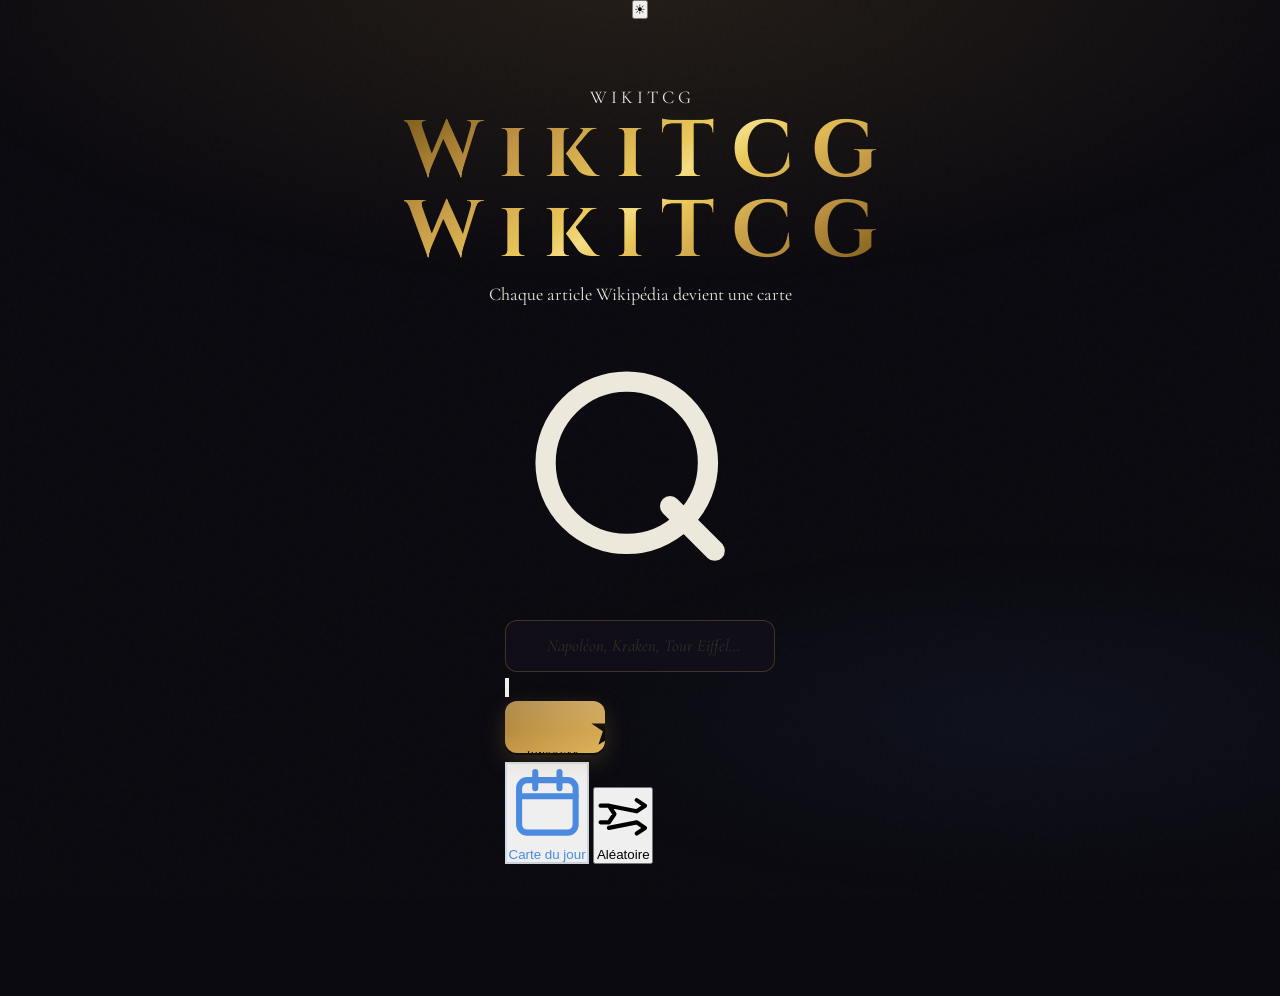
==== commit 864e4261: "Update index.html" ====
--- a/index.html
+++ b/index.html
@@ -7,139 +7,181 @@
 <meta name="description" content="Transformez n'importe quel article Wikipédia en carte Magic ou Yu-Gi-Oh.">
 <link rel="preconnect" href="https://fonts.googleapis.com">
 <link rel="preconnect" href="https://fonts.gstatic.com" crossorigin>
-<link href="https://fonts.googleapis.com/css2?family=Cormorant+Garamond:ital,wght@0,300;0,400;0,500;0,600;0,700;1,300;1,400;1,500&family=Cinzel:wght@400;500;600;700;900&family=DM+Mono:ital,wght@0,300;0,400;1,300&display=swap" rel="stylesheet">
+<link href="https://fonts.googleapis.com/css2?family=Cinzel:wght@400;600;700;900&family=EB+Garamond:ital,wght@0,400;0,500;0,600;1,400;1,500&family=JetBrains+Mono:wght@300;400&display=swap" rel="stylesheet">
 <link rel="stylesheet" href="style.css">
 </head>
 <body>
 
-<button class="theme-toggle" id="themeBtn" aria-label="Changer de thème">☽</button>
+<!-- ── Fond ambiant animé ── -->
+<div class="bg-orbs" aria-hidden="true">
+  <div class="orb orb-1"></div>
+  <div class="orb orb-2"></div>
+  <div class="orb orb-3"></div>
+</div>
+<div class="bg-grid" aria-hidden="true"></div>
 
-<header>
-  <div class="ornament">
-    <div class="ornament-line"></div>
-    <span class="ornament-text">✦ WikiTCG ✦</span>
-    <div class="ornament-line rev"></div>
+<!-- ── Theme toggle ── -->
+<button class="theme-btn" id="themeBtn" aria-label="Changer de thème" title="Changer de thème">
+  <span class="theme-icon">☽</span>
+</button>
+
+<!-- ── Header ── -->
+<header class="site-header">
+  <div class="header-eyebrow">
+    <span class="eyebrow-line"></span>
+    <span class="eyebrow-text">W I K I T C G</span>
+    <span class="eyebrow-line"></span>
   </div>
-  <h1>WikiTCG</h1>
-  <p class="header-sub">Chaque article Wikipédia devient une carte</p>
+  <h1 class="site-title">
+    <span class="title-glow" aria-hidden="true">WikiTCG</span>
+    WikiTCG
+  </h1>
+  <p class="site-sub">Chaque article Wikipédia devient une carte</p>
 </header>
 
-<section class="ui" aria-label="Recherche">
-  <div class="search-row">
-    <div class="search-wrap">
-      <span class="search-icon" aria-hidden="true">⚔</span>
+<!-- ── UI de recherche ── -->
+<section class="search-section" aria-label="Recherche d'article">
+  <div class="search-container">
+    <div class="search-field-wrap">
+      <svg class="search-ico" viewBox="0 0 20 20" fill="none" aria-hidden="true">
+        <path d="M3 9a6 6 0 1 0 12 0A6 6 0 0 0 3 9ZM15.5 15.5l-3.3-3.3" stroke="currentColor" stroke-width="1.5" stroke-linecap="round"/>
+      </svg>
       <input
         id="q"
         type="text"
+        class="search-input"
         placeholder="Napoléon, Kraken, Tour Eiffel…"
         autocomplete="off"
         spellcheck="false"
-        aria-label="Rechercher un article"
+        aria-label="Rechercher un article Wikipédia"
       >
+      <button class="search-clear" id="qClear" aria-label="Effacer" tabindex="-1">
+        <svg viewBox="0 0 16 16" fill="none" aria-hidden="true"><path d="M4 4l8 8M12 4l-8 8" stroke="currentColor" stroke-width="1.5" stroke-linecap="round"/></svg>
+      </button>
     </div>
-    <button class="btn-invoke" id="bGen" aria-label="Invoquer la carte">Invoquer</button>
+    <button class="btn-invoke" id="bGen">
+      <span>Invoquer</span>
+      <svg viewBox="0 0 20 20" fill="none" aria-hidden="true"><path d="M10 3l1.6 4.8H17l-4.1 3 1.6 4.8L10 13l-4.5 2.6 1.6-4.8L3 8h5.4L10 3Z" fill="currentColor"/></svg>
+    </button>
   </div>
-  <div class="extra-btns">
-    <button class="btn-secondary btn-daily" id="bDaily">📅 Carte du jour</button>
-    <button class="btn-secondary btn-rand"  id="bRand">⚄ Aléatoire</button>
+  <div class="btn-row">
+    <button class="btn-ghost btn-daily" id="bDaily">
+      <svg viewBox="0 0 20 20" fill="none" aria-hidden="true"><rect x="3" y="4" width="14" height="13" rx="2" stroke="currentColor" stroke-width="1.5"/><path d="M7 2v4M13 2v4M3 8h14" stroke="currentColor" stroke-width="1.5" stroke-linecap="round"/></svg>
+      Carte du jour
+    </button>
+    <button class="btn-ghost btn-rand" id="bRand">
+      <svg viewBox="0 0 20 20" fill="none" aria-hidden="true"><path d="M2 6h3l2 3-2 3H2M15 4l3 2-3 2M15 12l3 2-3 2M5 6l10 2M5 14l10-2" stroke="currentColor" stroke-width="1.5" stroke-linecap="round" stroke-linejoin="round"/></svg>
+      Aléatoire
+    </button>
   </div>
 </section>
 
-<div id="loader" class="loader hidden" aria-live="polite" aria-label="Chargement en cours">
-  <div class="loader-inner">
-    <span class="loader-rune" aria-hidden="true">᛭</span>
-    <div class="dots" aria-hidden="true">
-      <span></span><span></span><span></span>
-    </div>
-    <p class="loader-txt">Consultation des archives…</p>
-  </div>
+<!-- ── Loader ── -->
+<div id="loader" class="loader hidden" role="status" aria-live="polite">
+  <div class="loader-rune" aria-hidden="true">᛭</div>
+  <div class="loader-dots" aria-hidden="true"><span></span><span></span><span></span></div>
+  <p class="loader-label">Consultation des archives…</p>
 </div>
 
-<div id="err" class="err hidden" role="alert"></div>
+<!-- ── Erreur ── -->
+<div id="err" class="err-msg hidden" role="alert"></div>
 
+<!-- ── Zone carte ── -->
 <div id="out" class="card-zone hidden">
 
+  <!-- Mode switch -->
   <div class="mode-switch" role="tablist" aria-label="Format de carte">
-    <button class="mode-btn m-active" id="btnMTG" role="tab"
-            aria-selected="true" onclick="switchMode('mtg')">
-      <span class="mode-icon" aria-hidden="true">⚔</span> Magic
+    <button class="mode-tab tab-mtg active" id="btnMTG" role="tab" aria-selected="true" onclick="switchMode('mtg')">
+      <svg viewBox="0 0 18 18" fill="none" aria-hidden="true"><path d="M9 2L11 7h5L12 10.5l2 5L9 13l-5 2.5 2-5L2 7h5L9 2Z" fill="currentColor"/></svg>
+      Magic
     </button>
-    <button class="mode-btn" id="btnYGO" role="tab"
-            aria-selected="false" onclick="switchMode('ygo')">
-      <span class="mode-icon" aria-hidden="true">★</span> Yu-Gi-Oh!
+    <button class="mode-tab tab-ygo" id="btnYGO" role="tab" aria-selected="false" onclick="switchMode('ygo')">
+      <svg viewBox="0 0 18 18" fill="none" aria-hidden="true"><path d="M9 1l2.5 6h6.5l-5.3 3.8 2 6.2L9 13.3l-5.7 3.7 2-6.2L.5 7H7L9 1Z" stroke="currentColor" stroke-width="1.2" fill="none"/></svg>
+      Yu-Gi-Oh!
     </button>
   </div>
 
-  <!-- MTG -->
-  <div id="view-mtg" role="tabpanel" aria-labelledby="btnMTG">
+  <!-- MTG view -->
+  <div id="view-mtg" class="card-view" role="tabpanel" aria-labelledby="btnMTG">
     <div class="mtg-card" id="mc">
-      <div class="mtg-texture" aria-hidden="true"></div>
-      <div class="mtg-top">
+      <div class="mtg-foil" aria-hidden="true"></div>
+      <!-- Header -->
+      <div class="mtg-header">
         <span class="mtg-name" id="mc-name"></span>
         <div class="mtg-mana" id="mc-mana" aria-label="Coût de mana"></div>
       </div>
-      <div class="mtg-art-frame">
+      <!-- Art -->
+      <div class="mtg-art-wrap">
         <img id="mc-img" src="" alt="" loading="lazy">
         <div class="mtg-art-ph" id="mc-ph" aria-hidden="true"></div>
+        <div class="mtg-art-shine" aria-hidden="true"></div>
       </div>
-      <div class="mtg-type-bar">
-        <span class="mtg-type-txt" id="mc-typetxt"></span>
-        <span class="mtg-rarity"   id="mc-rarity"  aria-label="Rareté"></span>
+      <!-- Type line -->
+      <div class="mtg-typeline">
+        <span id="mc-typetxt"></span>
+        <span class="mtg-rarity" id="mc-rarity"></span>
       </div>
-      <div class="mtg-box" id="mc-box">
-        <div class="mtg-rules" id="mc-rules">
-          <div class="mtg-kw" id="mc-kw"></div>
-          <div class="mtg-ab" id="mc-ab"></div>
-        </div>
+      <!-- Text box -->
+      <div class="mtg-textbox">
+        <div class="mtg-kw" id="mc-kw"></div>
+        <div class="mtg-ab" id="mc-ab"></div>
+        <div class="mtg-divider" id="mc-div"></div>
         <div class="mtg-flav" id="mc-flav"></div>
       </div>
-      <div class="mtg-foot">
-        <span class="mtg-set-sym" id="mc-set">WIKITCG • FR</span>
-        <div class="mtg-pt-wrap">
+      <!-- Footer -->
+      <div class="mtg-footer">
+        <span class="mtg-set">WIKITCG • FR</span>
+        <div class="mtg-pt-box" id="mc-pt-box">
           <span class="mtg-pt" id="mc-pt"></span>
         </div>
       </div>
     </div>
   </div>
 
-  <!-- YGO -->
-  <div id="view-ygo" class="hidden" role="tabpanel" aria-labelledby="btnYGO">
+  <!-- YGO view -->
+  <div id="view-ygo" class="card-view hidden" role="tabpanel" aria-labelledby="btnYGO">
     <div class="ygo-card" id="yc">
+      <!-- Header -->
       <div class="ygo-header">
         <span class="ygo-name" id="yc-name"></span>
-        <div  class="ygo-attr" id="yc-attr" aria-label="Attribut"></div>
+        <div class="ygo-attr" id="yc-attr" aria-label="Attribut"></div>
       </div>
+      <!-- Level row -->
       <div class="ygo-level-row" id="yc-level-row">
         <div class="ygo-stars" id="yc-stars" aria-label="Niveau"></div>
       </div>
-      <div class="ygo-art-outer">
+      <!-- Art -->
+      <div class="ygo-art-frame">
         <div class="ygo-art-inner">
           <img id="yc-img" src="" alt="" loading="lazy">
           <div class="ygo-art-ph" id="yc-ph" aria-hidden="true"></div>
         </div>
       </div>
-      <div class="ygo-type-bar">
-        <span class="ygo-subtype-lbl" id="yc-subtype"></span>
+      <!-- Type -->
+      <div class="ygo-typebar">
+        <span id="yc-subtype"></span>
       </div>
+      <!-- Textbox -->
       <div class="ygo-textbox">
         <div class="ygo-bracket" id="yc-bracket"></div>
-        <div class="ygo-eff"     id="yc-eff"></div>
-        <div class="ygo-flav"    id="yc-flav"></div>
+        <div class="ygo-eff" id="yc-eff"></div>
+        <div class="ygo-flav" id="yc-flav"></div>
       </div>
+      <!-- Stats -->
       <div class="ygo-stats" id="yc-stats" aria-label="Statistiques"></div>
-      <div class="ygo-foot">
-        <div class="ygo-holo-wrap">
-          <div class="ygo-holo" aria-hidden="true"></div>
-        </div>
+      <!-- Footer -->
+      <div class="ygo-footer">
+        <div class="ygo-holo" aria-hidden="true"></div>
         <span class="ygo-serial" id="yc-serial"></span>
-        <span class="ygo-copy"   aria-hidden="true">©WIKITCG</span>
+        <span class="ygo-copy" aria-hidden="true">©WIKITCG</span>
       </div>
     </div>
   </div>
 
-  <a class="wiki-link" id="wikiLink" href="#" target="_blank" rel="noopener noreferrer"
-     aria-label="Lire l'article Wikipédia complet">
-    <span aria-hidden="true">↗</span> Lire l'article Wikipédia
+  <!-- Wiki link -->
+  <a class="wiki-link" id="wikiLink" href="#" target="_blank" rel="noopener noreferrer" aria-label="Lire l'article Wikipédia">
+    <svg viewBox="0 0 16 16" fill="none" aria-hidden="true"><path d="M6 3H3a1 1 0 0 0-1 1v9a1 1 0 0 0 1 1h9a1 1 0 0 0 1-1v-3M10 2h4v4M14 2L8 8" stroke="currentColor" stroke-width="1.3" stroke-linecap="round" stroke-linejoin="round"/></svg>
+    Lire l'article Wikipédia
   </a>
 
 </div><!-- /card-zone -->
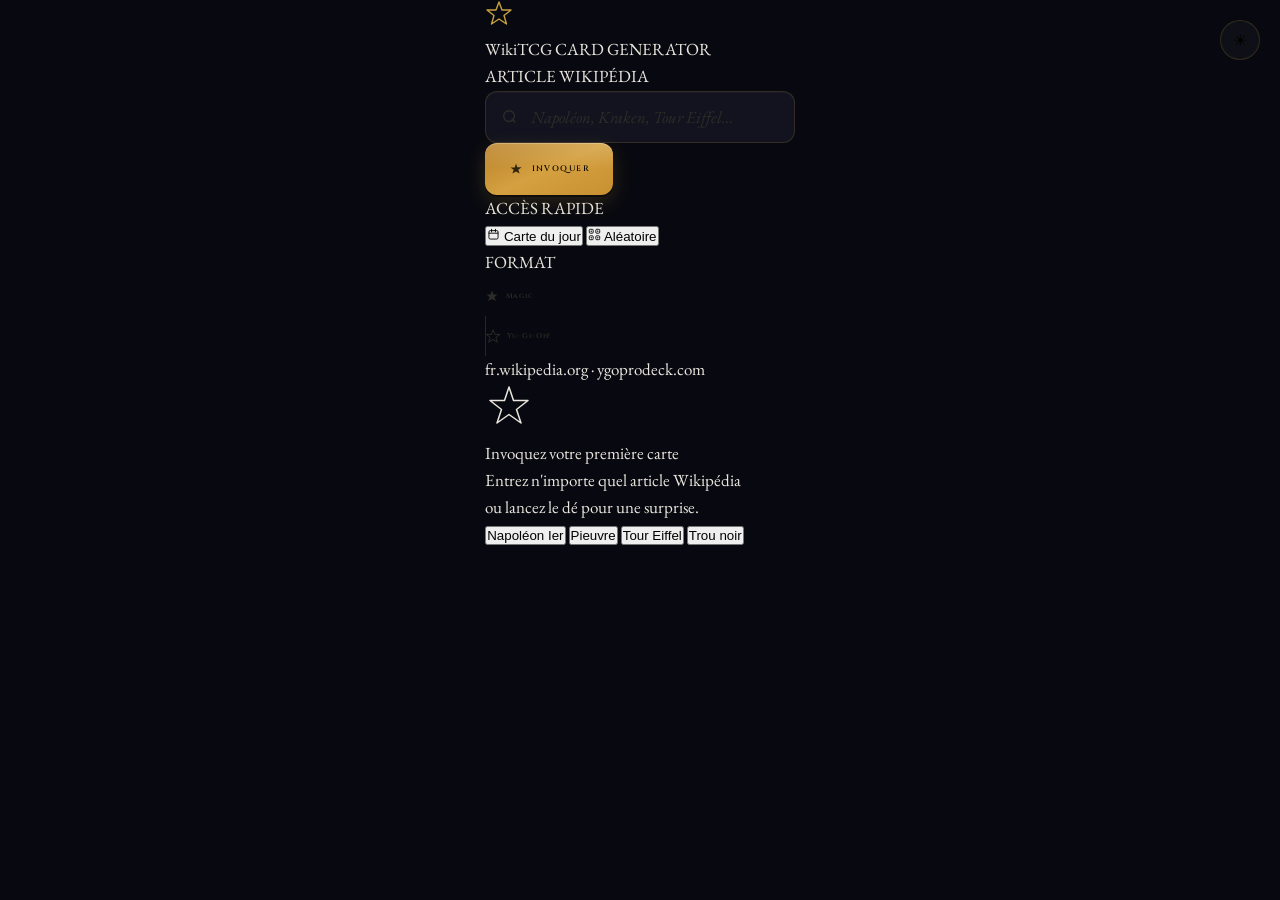
==== commit 1666b603: "Update index.html" ====
--- a/index.html
+++ b/index.html
@@ -12,180 +12,324 @@
 </head>
 <body>
 
-<!-- ── Fond ambiant animé ── -->
-<div class="bg-orbs" aria-hidden="true">
-  <div class="orb orb-1"></div>
-  <div class="orb orb-2"></div>
-  <div class="orb orb-3"></div>
-</div>
-<div class="bg-grid" aria-hidden="true"></div>
-
-<!-- ── Theme toggle ── -->
-<button class="theme-btn" id="themeBtn" aria-label="Changer de thème" title="Changer de thème">
-  <span class="theme-icon">☽</span>
-</button>
-
-<!-- ── Header ── -->
-<header class="site-header">
-  <div class="header-eyebrow">
-    <span class="eyebrow-line"></span>
-    <span class="eyebrow-text">W I K I T C G</span>
-    <span class="eyebrow-line"></span>
-  </div>
-  <h1 class="site-title">
-    <span class="title-glow" aria-hidden="true">WikiTCG</span>
-    WikiTCG
-  </h1>
-  <p class="site-sub">Chaque article Wikipédia devient une carte</p>
-</header>
-
-<!-- ── UI de recherche ── -->
-<section class="search-section" aria-label="Recherche d'article">
-  <div class="search-container">
-    <div class="search-field-wrap">
-      <svg class="search-ico" viewBox="0 0 20 20" fill="none" aria-hidden="true">
-        <path d="M3 9a6 6 0 1 0 12 0A6 6 0 0 0 3 9ZM15.5 15.5l-3.3-3.3" stroke="currentColor" stroke-width="1.5" stroke-linecap="round"/>
-      </svg>
-      <input
-        id="q"
-        type="text"
-        class="search-input"
-        placeholder="Napoléon, Kraken, Tour Eiffel…"
-        autocomplete="off"
-        spellcheck="false"
-        aria-label="Rechercher un article Wikipédia"
-      >
-      <button class="search-clear" id="qClear" aria-label="Effacer" tabindex="-1">
-        <svg viewBox="0 0 16 16" fill="none" aria-hidden="true"><path d="M4 4l8 8M12 4l-8 8" stroke="currentColor" stroke-width="1.5" stroke-linecap="round"/></svg>
+<!-- ════ APP SHELL ════ -->
+<div class="app">
+
+  <!-- ── SIDEBAR ── -->
+  <aside class="sidebar">
+
+    <!-- Logo -->
+    <div class="sidebar-logo">
+      <div class="logo-mark">
+        <svg width="28" height="28" viewBox="0 0 28 28" fill="none" aria-hidden="true">
+          <polygon points="14,2 17,10 26,10 19,15.5 21.5,24 14,19 6.5,24 9,15.5 2,10 11,10" fill="none" stroke="#c8a040" stroke-width="1.4" stroke-linejoin="round"/>
+        </svg>
+      </div>
+      <div class="logo-text">
+        <span class="logo-name">WikiTCG</span>
+        <span class="logo-sub">CARD GENERATOR</span>
+      </div>
+      <button class="theme-btn" id="themeBtn" aria-label="Changer de thème">
+        <svg id="icon-moon" width="14" height="14" viewBox="0 0 20 20" fill="none"><path d="M17.5 12.5A7.5 7.5 0 1 1 7.5 2.5a5.5 5.5 0 0 0 10 10Z" stroke="currentColor" stroke-width="1.5" stroke-linejoin="round"/></svg>
+        <svg id="icon-sun" width="14" height="14" viewBox="0 0 20 20" fill="none" style="display:none"><circle cx="10" cy="10" r="4" stroke="currentColor" stroke-width="1.5"/><path d="M10 2v2M10 16v2M2 10h2M16 10h2M4.93 4.93l1.41 1.41M13.66 13.66l1.41 1.41M4.93 15.07l1.41-1.41M13.66 6.34l1.41-1.41" stroke="currentColor" stroke-width="1.5" stroke-linecap="round"/></svg>
       </button>
     </div>
-    <button class="btn-invoke" id="bGen">
-      <span>Invoquer</span>
-      <svg viewBox="0 0 20 20" fill="none" aria-hidden="true"><path d="M10 3l1.6 4.8H17l-4.1 3 1.6 4.8L10 13l-4.5 2.6 1.6-4.8L3 8h5.4L10 3Z" fill="currentColor"/></svg>
-    </button>
-  </div>
-  <div class="btn-row">
-    <button class="btn-ghost btn-daily" id="bDaily">
-      <svg viewBox="0 0 20 20" fill="none" aria-hidden="true"><rect x="3" y="4" width="14" height="13" rx="2" stroke="currentColor" stroke-width="1.5"/><path d="M7 2v4M13 2v4M3 8h14" stroke="currentColor" stroke-width="1.5" stroke-linecap="round"/></svg>
-      Carte du jour
-    </button>
-    <button class="btn-ghost btn-rand" id="bRand">
-      <svg viewBox="0 0 20 20" fill="none" aria-hidden="true"><path d="M2 6h3l2 3-2 3H2M15 4l3 2-3 2M15 12l3 2-3 2M5 6l10 2M5 14l10-2" stroke="currentColor" stroke-width="1.5" stroke-linecap="round" stroke-linejoin="round"/></svg>
-      Aléatoire
-    </button>
-  </div>
-</section>
-
-<!-- ── Loader ── -->
-<div id="loader" class="loader hidden" role="status" aria-live="polite">
-  <div class="loader-rune" aria-hidden="true">᛭</div>
-  <div class="loader-dots" aria-hidden="true"><span></span><span></span><span></span></div>
-  <p class="loader-label">Consultation des archives…</p>
-</div>
-
-<!-- ── Erreur ── -->
-<div id="err" class="err-msg hidden" role="alert"></div>
-
-<!-- ── Zone carte ── -->
-<div id="out" class="card-zone hidden">
-
-  <!-- Mode switch -->
-  <div class="mode-switch" role="tablist" aria-label="Format de carte">
-    <button class="mode-tab tab-mtg active" id="btnMTG" role="tab" aria-selected="true" onclick="switchMode('mtg')">
-      <svg viewBox="0 0 18 18" fill="none" aria-hidden="true"><path d="M9 2L11 7h5L12 10.5l2 5L9 13l-5 2.5 2-5L2 7h5L9 2Z" fill="currentColor"/></svg>
-      Magic
-    </button>
-    <button class="mode-tab tab-ygo" id="btnYGO" role="tab" aria-selected="false" onclick="switchMode('ygo')">
-      <svg viewBox="0 0 18 18" fill="none" aria-hidden="true"><path d="M9 1l2.5 6h6.5l-5.3 3.8 2 6.2L9 13.3l-5.7 3.7 2-6.2L.5 7H7L9 1Z" stroke="currentColor" stroke-width="1.2" fill="none"/></svg>
-      Yu-Gi-Oh!
-    </button>
-  </div>
-
-  <!-- MTG view -->
-  <div id="view-mtg" class="card-view" role="tabpanel" aria-labelledby="btnMTG">
-    <div class="mtg-card" id="mc">
-      <div class="mtg-foil" aria-hidden="true"></div>
-      <!-- Header -->
-      <div class="mtg-header">
-        <span class="mtg-name" id="mc-name"></span>
-        <div class="mtg-mana" id="mc-mana" aria-label="Coût de mana"></div>
-      </div>
-      <!-- Art -->
-      <div class="mtg-art-wrap">
-        <img id="mc-img" src="" alt="" loading="lazy">
-        <div class="mtg-art-ph" id="mc-ph" aria-hidden="true"></div>
-        <div class="mtg-art-shine" aria-hidden="true"></div>
-      </div>
-      <!-- Type line -->
-      <div class="mtg-typeline">
-        <span id="mc-typetxt"></span>
-        <span class="mtg-rarity" id="mc-rarity"></span>
-      </div>
-      <!-- Text box -->
-      <div class="mtg-textbox">
-        <div class="mtg-kw" id="mc-kw"></div>
-        <div class="mtg-ab" id="mc-ab"></div>
-        <div class="mtg-divider" id="mc-div"></div>
-        <div class="mtg-flav" id="mc-flav"></div>
-      </div>
-      <!-- Footer -->
-      <div class="mtg-footer">
-        <span class="mtg-set">WIKITCG • FR</span>
-        <div class="mtg-pt-box" id="mc-pt-box">
-          <span class="mtg-pt" id="mc-pt"></span>
+
+    <!-- Search -->
+    <div class="sidebar-search">
+      <div class="search-label">ARTICLE WIKIPÉDIA</div>
+      <div class="search-field-wrap">
+        <svg class="search-ico" width="14" height="14" viewBox="0 0 20 20" fill="none" aria-hidden="true">
+          <path d="M3 9a6 6 0 1 0 12 0A6 6 0 0 0 3 9ZM15.5 15.5l-3.3-3.3" stroke="currentColor" stroke-width="1.5" stroke-linecap="round"/>
+        </svg>
+        <input id="q" type="text" class="search-input" placeholder="Napoléon, Kraken, Tour Eiffel…" autocomplete="off" spellcheck="false" aria-label="Rechercher un article Wikipédia">
+        <button class="search-clear" id="qClear" aria-label="Effacer" tabindex="-1">
+          <svg width="10" height="10" viewBox="0 0 14 14" fill="none"><path d="M3 3l8 8M11 3l-8 8" stroke="currentColor" stroke-width="1.5" stroke-linecap="round"/></svg>
+        </button>
+      </div>
+      <button class="btn-invoke" id="bGen">
+        <svg width="13" height="13" viewBox="0 0 20 20" fill="none" aria-hidden="true"><path d="M10 3l1.6 4.8H17l-4.1 3 1.6 4.8L10 13l-4.5 2.6 1.6-4.8L3 8h5.4L10 3Z" fill="currentColor"/></svg>
+        <span>INVOQUER</span>
+      </button>
+    </div>
+
+    <!-- Quick actions -->
+    <div class="sidebar-actions">
+      <div class="actions-label">ACCÈS RAPIDE</div>
+      <div class="action-grid">
+        <button class="btn-action" id="bDaily">
+          <svg width="13" height="13" viewBox="0 0 20 20" fill="none" aria-hidden="true"><rect x="3" y="4" width="14" height="13" rx="2" stroke="currentColor" stroke-width="1.4"/><path d="M7 2v4M13 2v4M3 8h14" stroke="currentColor" stroke-width="1.4" stroke-linecap="round"/></svg>
+          Carte du jour
+        </button>
+        <button class="btn-action" id="bRand">
+          <svg width="13" height="13" viewBox="0 0 20 20" fill="none" aria-hidden="true"><rect x="2" y="2" width="6" height="6" rx="1.5" stroke="currentColor" stroke-width="1.4"/><rect x="12" y="2" width="6" height="6" rx="1.5" stroke="currentColor" stroke-width="1.4"/><rect x="2" y="12" width="6" height="6" rx="1.5" stroke="currentColor" stroke-width="1.4"/><rect x="12" y="12" width="6" height="6" rx="1.5" stroke="currentColor" stroke-width="1.4"/><circle cx="5" cy="5" r="1" fill="currentColor"/><circle cx="15" cy="5" r="1" fill="currentColor"/><circle cx="5" cy="15" r="1" fill="currentColor"/><circle cx="15" cy="15" r="1" fill="currentColor"/></svg>
+          Aléatoire
+        </button>
+      </div>
+    </div>
+
+    <!-- Card mode -->
+    <div class="sidebar-mode">
+      <div class="actions-label">FORMAT</div>
+      <div class="mode-tabs">
+        <button class="mode-tab active" id="btnMTG" onclick="switchMode('mtg')">
+          <svg width="11" height="11" viewBox="0 0 18 18" fill="none" aria-hidden="true"><path d="M9 2L11 7h5L12 10.5l2 5L9 13l-5 2.5 2-5L2 7h5L9 2Z" fill="currentColor"/></svg>
+          Magic
+        </button>
+        <button class="mode-tab" id="btnYGO" onclick="switchMode('ygo')">
+          <svg width="11" height="11" viewBox="0 0 18 18" fill="none" aria-hidden="true"><path d="M9 1l2.5 6h6.5l-5.3 3.8 2 6.2L9 13.3l-5.7 3.7 2-6.2L.5 7H7L9 1Z" stroke="currentColor" stroke-width="1.2" fill="none"/></svg>
+          Yu-Gi-Oh!
+        </button>
+      </div>
+    </div>
+
+    <!-- Card info (shown after load) -->
+    <div class="sidebar-cardinfo hidden" id="cardInfo">
+      <div class="actions-label">CARTE ACTIVE</div>
+      <div class="cardinfo-body">
+        <div class="cardinfo-name" id="ci-name">—</div>
+        <div class="cardinfo-meta">
+          <span class="ci-tag" id="ci-cat">—</span>
+          <span class="ci-tag" id="ci-color">—</span>
         </div>
-      </div>
-    </div>
-  </div>
-
-  <!-- YGO view -->
-  <div id="view-ygo" class="card-view hidden" role="tabpanel" aria-labelledby="btnYGO">
-    <div class="ygo-card" id="yc">
-      <!-- Header -->
-      <div class="ygo-header">
-        <span class="ygo-name" id="yc-name"></span>
-        <div class="ygo-attr" id="yc-attr" aria-label="Attribut"></div>
-      </div>
-      <!-- Level row -->
-      <div class="ygo-level-row" id="yc-level-row">
-        <div class="ygo-stars" id="yc-stars" aria-label="Niveau"></div>
-      </div>
-      <!-- Art -->
-      <div class="ygo-art-frame">
-        <div class="ygo-art-inner">
-          <img id="yc-img" src="" alt="" loading="lazy">
-          <div class="ygo-art-ph" id="yc-ph" aria-hidden="true"></div>
+        <a class="wiki-link" id="wikiLink" href="#" target="_blank" rel="noopener noreferrer">
+          <svg width="11" height="11" viewBox="0 0 16 16" fill="none" aria-hidden="true"><path d="M6 3H3a1 1 0 0 0-1 1v9a1 1 0 0 0 1 1h9a1 1 0 0 0 1-1v-3M10 2h4v4M14 2L8 8" stroke="currentColor" stroke-width="1.3" stroke-linecap="round" stroke-linejoin="round"/></svg>
+          Lire sur Wikipédia
+        </a>
+      </div>
+    </div>
+
+    <!-- Footer -->
+    <div class="sidebar-footer">
+      <span class="footer-txt">fr.wikipedia.org</span>
+      <span class="footer-dot">·</span>
+      <span class="footer-txt">ygoprodeck.com</span>
+    </div>
+
+  </aside>
+
+  <!-- ── STAGE ── -->
+  <main class="stage">
+
+    <!-- Empty state -->
+    <div class="empty-state" id="emptyState">
+      <div class="empty-star" aria-hidden="true">
+        <svg width="48" height="48" viewBox="0 0 48 48" fill="none">
+          <polygon points="24,4 28.5,17.5 43,17.5 31.5,26.5 36,40 24,31.5 12,40 16.5,26.5 5,17.5 19.5,17.5" fill="none" stroke="currentColor" stroke-width="1.5" stroke-linejoin="round"/>
+        </svg>
+      </div>
+      <p class="empty-title">Invoquez votre première carte</p>
+      <p class="empty-sub">Entrez n'importe quel article Wikipédia<br>ou lancez le dé pour une surprise.</p>
+      <div class="empty-suggestions">
+        <button class="sug-btn" onclick="loadSuggestion('Napoléon Ier')">Napoléon Ier</button>
+        <button class="sug-btn" onclick="loadSuggestion('Pieuvre')">Pieuvre</button>
+        <button class="sug-btn" onclick="loadSuggestion('Tour Eiffel')">Tour Eiffel</button>
+        <button class="sug-btn" onclick="loadSuggestion('Trou noir')">Trou noir</button>
+      </div>
+    </div>
+
+    <!-- Loader -->
+    <div id="loader" class="loader hidden" role="status" aria-live="polite">
+      <div class="loader-icon" aria-hidden="true">
+        <svg width="36" height="36" viewBox="0 0 48 48" fill="none">
+          <polygon points="24,4 28.5,17.5 43,17.5 31.5,26.5 36,40 24,31.5 12,40 16.5,26.5 5,17.5 19.5,17.5" fill="none" stroke="currentColor" stroke-width="1.5" stroke-linejoin="round"/>
+        </svg>
+      </div>
+      <p class="loader-label">Consultation des archives…</p>
+    </div>
+
+    <!-- Error -->
+    <div id="err" class="err-msg hidden" role="alert"></div>
+
+    <!-- Card output -->
+    <div id="out" class="card-out hidden">
+
+      <!-- MTG view -->
+      <div id="view-mtg" class="card-view" role="tabpanel">
+        <div class="mtg-card" id="mc">
+          <div class="mtg-foil" aria-hidden="true"></div>
+          <div class="mtg-header">
+            <span class="mtg-name" id="mc-name"></span>
+            <div class="mtg-mana" id="mc-mana" aria-label="Coût de mana"></div>
+          </div>
+          <div class="mtg-art-wrap">
+            <img id="mc-img" src="" alt="" loading="lazy">
+            <div class="mtg-art-ph" id="mc-ph" aria-hidden="true"></div>
+            <div class="mtg-art-shine" aria-hidden="true"></div>
+          </div>
+          <div class="mtg-typeline">
+            <span id="mc-typetxt"></span>
+            <span class="mtg-rarity" id="mc-rarity"></span>
+          </div>
+          <div class="mtg-textbox">
+            <div class="mtg-kw" id="mc-kw"></div>
+            <div class="mtg-ab" id="mc-ab"></div>
+            <div class="mtg-divider" id="mc-div"></div>
+            <div class="mtg-flav" id="mc-flav"></div>
+          </div>
+          <div class="mtg-footer">
+            <span class="mtg-set">WIKITCG • FR</span>
+            <div class="mtg-pt-box" id="mc-pt-box">
+              <span class="mtg-pt" id="mc-pt"></span>
+            </div>
+          </div>
         </div>
       </div>
-      <!-- Type -->
-      <div class="ygo-typebar">
-        <span id="yc-subtype"></span>
-      </div>
-      <!-- Textbox -->
-      <div class="ygo-textbox">
-        <div class="ygo-bracket" id="yc-bracket"></div>
-        <div class="ygo-eff" id="yc-eff"></div>
-        <div class="ygo-flav" id="yc-flav"></div>
-      </div>
-      <!-- Stats -->
-      <div class="ygo-stats" id="yc-stats" aria-label="Statistiques"></div>
-      <!-- Footer -->
-      <div class="ygo-footer">
-        <div class="ygo-holo" aria-hidden="true"></div>
-        <span class="ygo-serial" id="yc-serial"></span>
-        <span class="ygo-copy" aria-hidden="true">©WIKITCG</span>
-      </div>
-    </div>
-  </div>
-
-  <!-- Wiki link -->
-  <a class="wiki-link" id="wikiLink" href="#" target="_blank" rel="noopener noreferrer" aria-label="Lire l'article Wikipédia">
-    <svg viewBox="0 0 16 16" fill="none" aria-hidden="true"><path d="M6 3H3a1 1 0 0 0-1 1v9a1 1 0 0 0 1 1h9a1 1 0 0 0 1-1v-3M10 2h4v4M14 2L8 8" stroke="currentColor" stroke-width="1.3" stroke-linecap="round" stroke-linejoin="round"/></svg>
-    Lire l'article Wikipédia
-  </a>
-
-</div><!-- /card-zone -->
+
+      <!-- YGO view -->
+      <div id="view-ygo" class="card-view hidden" role="tabpanel">
+        <div class="ygo-card" id="yc">
+          <div class="ygo-header">
+            <span class="ygo-name" id="yc-name"></span>
+            <div class="ygo-attr" id="yc-attr" aria-label="Attribut"></div>
+          </div>
+          <div class="ygo-level-row" id="yc-level-row">
+            <div class="ygo-stars" id="yc-stars" aria-label="Niveau"></div>
+          </div>
+          <div class="ygo-art-frame">
+            <div class="ygo-art-inner">
+              <img id="yc-img" src="" alt="" loading="lazy">
+              <div class="ygo-art-ph" id="yc-ph" aria-hidden="true"></div>
+            </div>
+          </div>
+          <div class="ygo-typebar"><span id="yc-subtype"></span></div>
+          <div class="ygo-textbox">
+            <div class="ygo-bracket" id="yc-bracket"></div>
+            <div class="ygo-eff" id="yc-eff"></div>
+            <div class="ygo-flav" id="yc-flav"></div>
+          </div>
+          <div class="ygo-stats" id="yc-stats"></div>
+          <div class="ygo-footer">
+            <div class="ygo-holo" aria-hidden="true"></div>
+            <span class="ygo-serial" id="yc-serial"></span>
+            <span class="ygo-copy" aria-hidden="true">©WIKITCG</span>
+          </div>
+        </div>
+      </div>
+
+    </div><!-- /card-out -->
+
+  </main>
+
+</div><!-- /app -->
 
 <script src="app.js"></script>
+<script>
+// Patch: hide empty state on load, update sidebar card info
+const _origLoadCard = loadCard;
+function loadCard(p) {
+  document.getElementById('emptyState').classList.add('hidden');
+  return _origLoadCard(p).then ? _origLoadCard(p) : undefined;
+}
+
+function loadSuggestion(title) {
+  document.getElementById('q').value = title;
+  document.getElementById('emptyState').classList.add('hidden');
+  window._loadCardInternal(fetchWiki(title));
+}
+
+// expose internal loader
+window._loadCardInternal = async function(summaryPromise) {
+  document.getElementById('out').classList.add('hidden');
+  document.getElementById('err').classList.add('hidden');
+  document.getElementById('emptyState').classList.add('hidden');
+  setLoading(true);
+  try {
+    const data = await summaryPromise;
+    const cats = await fetchCategories(data.title);
+    currentData = data; currentCats = cats;
+    document.getElementById('q').value = data.title || '';
+    document.getElementById('wikiLink').href = data.content_urls?.desktop?.page || '#';
+
+    // Update sidebar info
+    document.getElementById('ci-name').textContent = (data.title || '').slice(0, 22);
+    document.getElementById('cardInfo').classList.remove('hidden');
+
+    if (currentMode === 'mtg') {
+      const card = buildMTG(data, cats);
+      document.getElementById('ci-cat').textContent = card.category;
+      document.getElementById('ci-color').textContent = 'Couleur ' + card.color;
+      renderMTG(card);
+    } else {
+      const ygo = await buildYGO(data, cats);
+      document.getElementById('ci-cat').textContent = ygo.category;
+      document.getElementById('ci-color').textContent = ygo.attr;
+      renderYGO(ygo);
+    }
+    document.getElementById('out').classList.remove('hidden');
+  } catch(e) {
+    showErr(e.message);
+    document.getElementById('emptyState').classList.remove('hidden');
+  }
+  finally { setLoading(false); }
+};
+
+// Patch mode switch to update sidebar info
+const _origSwitchMode = switchMode;
+window.switchMode = function(mode) {
+  currentMode = mode;
+  document.getElementById('btnMTG').className = 'mode-tab' + (mode === 'mtg' ? ' active' : '');
+  document.getElementById('btnYGO').className = 'mode-tab' + (mode === 'ygo' ? ' active' : '');
+  document.getElementById('view-mtg').classList.toggle('hidden', mode !== 'mtg');
+  document.getElementById('view-ygo').classList.toggle('hidden', mode !== 'ygo');
+  if (currentData) {
+    if (mode === 'mtg') {
+      const card = buildMTG(currentData, currentCats);
+      document.getElementById('ci-color').textContent = 'Couleur ' + card.color;
+      renderMTG(card);
+    } else {
+      buildYGO(currentData, currentCats).then(ygo => {
+        document.getElementById('ci-color').textContent = ygo.attr;
+        renderYGO(ygo);
+      });
+    }
+  }
+};
+
+// Wire buttons to internal loader
+document.getElementById('bGen').addEventListener('click', () => {
+  const q = document.getElementById('q').value.trim();
+  if (q) window._loadCardInternal(fetchWiki(q));
+});
+document.getElementById('bRand').addEventListener('click', () => window._loadCardInternal(fetchRandom()));
+document.getElementById('bDaily').addEventListener('click', async () => {
+  const today = new Date();
+  const seed = today.getFullYear() * 10000 + (today.getMonth()+1) * 100 + today.getDate();
+  const cached = localStorage.getItem('wikitcg-daily-date');
+  const cachedTitle = localStorage.getItem('wikitcg-daily-title');
+  if (cached === String(seed) && cachedTitle) { window._loadCardInternal(fetchWiki(cachedTitle)); return; }
+  document.getElementById('emptyState').classList.add('hidden');
+  setLoading(true);
+  try {
+    const data = await fetchRandom();
+    localStorage.setItem('wikitcg-daily-date', String(seed));
+    localStorage.setItem('wikitcg-daily-title', data.title);
+    window._loadCardInternal(Promise.resolve(data));
+  } catch(e) { showErr(e.message); setLoading(false); }
+});
+document.getElementById('q').addEventListener('keydown', e => {
+  if (e.key === 'Enter') { const q = document.getElementById('q').value.trim(); if (q) window._loadCardInternal(fetchWiki(q)); }
+});
+
+// Search clear button
+const qInput = document.getElementById('q');
+const qClear = document.getElementById('qClear');
+qClear.addEventListener('click', () => { qInput.value = ''; qInput.focus(); });
+
+// Theme
+const themeBtn = document.getElementById('themeBtn');
+const iconMoon = document.getElementById('icon-moon');
+const iconSun  = document.getElementById('icon-sun');
+const saved = localStorage.getItem('wikitcg-theme') || 'dark';
+document.documentElement.setAttribute('data-theme', saved);
+if (saved === 'light') { iconMoon.style.display='none'; iconSun.style.display=''; }
+themeBtn.addEventListener('click', () => {
+  const next = document.documentElement.getAttribute('data-theme') === 'dark' ? 'light' : 'dark';
+  document.documentElement.setAttribute('data-theme', next);
+  localStorage.setItem('wikitcg-theme', next);
+  iconMoon.style.display = next === 'dark' ? '' : 'none';
+  iconSun.style.display  = next === 'light' ? '' : 'none';
+});
+</script>
 </body>
 </html>
--- a/style.css
+++ b/style.css
@@ -1,612 +1,655 @@
-/* ═══════════════════════════════════════════
-   WIKITCG — style.css v4
-   Direction : grimoire premium × editorial
-═══════════════════════════════════════════ */
-
-@import url('https://fonts.googleapis.com/css2?family=Cormorant+Garamond:ital,wght@0,300;0,400;0,500;0,600;0,700;1,300;1,400;1,500&family=Cinzel:wght@400;500;600;700;900&family=DM+Mono:ital,wght@0,300;0,400;1,300&display=swap');
+/* ═══════════════════════════════════════════════════════
+   WIKITCG — style.css v5
+   Aesthetic : Editorial luxury × game premium
+   Inspiration : Steam, Google, Letterboxd, Vercel
+═══════════════════════════════════════════════════════ */
 
 *, *::before, *::after { box-sizing: border-box; margin: 0; padding: 0; }
 img { display: block; max-width: 100%; }
 a { text-decoration: none; color: inherit; }
 
-/* ══ TOKENS ══ */
+/* ══ TOKENS ══════════════════════════════════════════════ */
 :root {
-  --font-display : 'Cinzel', 'Palatino Linotype', serif;
-  --font-body    : 'Cormorant Garamond', 'Palatino Linotype', Georgia, serif;
-  --font-mono    : 'DM Mono', 'Courier New', monospace;
-
-  --bg           : #0b0a10;
-  --bg-2         : #100f18;
-  --bg-glass     : rgba(18,16,28,.72);
-  --bg-glass-h   : rgba(24,22,36,.85);
-  --surface      : #18162a;
-  --surface-h    : #201d36;
-
-  --border       : rgba(255,255,255,.07);
-  --border-h     : rgba(255,255,255,.14);
-  --border-gold  : rgba(192,148,68,.28);
-  --border-gold-h: rgba(220,176,80,.52);
-
-  --text         : #ede8dc;
-  --text-2       : #6e6658;
-  --text-3       : #332f28;
-
-  --gold         : #c09444;
-  --gold-h       : #dbb85c;
-  --gold-bright  : #f0d070;
-  --gold-glow    : rgba(192,148,68,.15);
-  --gold-dim     : rgba(192,148,68,.06);
-
-  --accent-blue  : #4a8adf;
-  --accent-blue-h: #6aaaf8;
-
-  --radius-sm    : 6px;
-  --radius-md    : 12px;
-  --radius-lg    : 18px;
-  --radius-xl    : 24px;
-
-  --shadow-card  : 0 40px 120px rgba(0,0,0,.95), 0 0 0 1px rgba(255,255,255,.04);
-  --shadow-soft  : 0 8px 32px rgba(0,0,0,.55);
-
-  --mtg-w        : 280px;
-  --mtg-art-h    : 162px;
-  --ygo-w        : 280px;
-  --ygo-art-h    : 168px;
-
-  --ui-max       : 520px;
+  /* Typography */
+  --f-display : 'Cinzel', 'Palatino Linotype', serif;
+  --f-body    : 'EB Garamond', 'Palatino Linotype', Georgia, serif;
+  --f-mono    : 'JetBrains Mono', 'Courier New', monospace;
+
+  /* Dark palette */
+  --bg-base   : #080910;
+  --bg-1      : #0e0f18;
+  --bg-2      : #12131f;
+  --bg-3      : #181926;
+
+  --border-0  : rgba(255,255,255,.04);
+  --border-1  : rgba(255,255,255,.08);
+  --border-2  : rgba(255,255,255,.14);
+  --border-g  : rgba(195,150,60,.20);
+  --border-gh : rgba(220,180,80,.40);
+
+  --txt       : #eae6de;
+  --txt-2     : #726e64;
+  --txt-3     : #2e2c28;
+
+  --gold      : #c8a04c;
+  --gold-h    : #dfc068;
+  --gold-glow : rgba(200,160,76,.12);
+  --gold-subtle: rgba(200,160,76,.06);
+
+  --blue      : #4a8fe0;
+  --blue-h    : #6aaeff;
+
+  --card-w    : 296px;
+  --art-h-mtg : 172px;
+  --art-h-ygo : 178px;
+  --max-ui    : 540px;
+
+  --ease-out  : cubic-bezier(0.16, 1, 0.3, 1);
+  --ease-spring: cubic-bezier(0.34, 1.56, 0.64, 1);
 }
 
 [data-theme="light"] {
-  --bg           : #f2ece0;
-  --bg-2         : #ebe3d5;
-  --bg-glass     : rgba(250,244,232,.82);
-  --bg-glass-h   : rgba(244,238,224,.92);
-  --surface      : #faf4e8;
-  --surface-h    : #f4eedc;
-
-  --border       : rgba(0,0,0,.07);
-  --border-h     : rgba(0,0,0,.14);
-  --border-gold  : rgba(160,108,28,.22);
-  --border-gold-h: rgba(140,88,10,.42);
-
-  --text         : #1a1610;
-  --text-2       : #7a6e58;
-  --text-3       : #b8aa90;
-
-  --gold         : #9a6c18;
-  --gold-h       : #7a5010;
-  --gold-bright  : #c88c20;
-  --gold-glow    : rgba(154,108,24,.12);
-  --gold-dim     : rgba(154,108,24,.05);
-
-  --accent-blue  : #2060c0;
-  --accent-blue-h: #1048a8;
-
-  --shadow-card  : 0 20px 60px rgba(0,0,0,.18), 0 0 0 1px rgba(0,0,0,.05);
-  --shadow-soft  : 0 4px 16px rgba(0,0,0,.10);
-}
-
-/* ══ BASE ══ */
-html {
-  -webkit-font-smoothing: antialiased;
-  text-rendering: optimizeLegibility;
-  scroll-behavior: smooth;
-}
+  --bg-base   : #f5f0e8;
+  --bg-1      : #ede8de;
+  --bg-2      : #faf7f2;
+  --bg-3      : #ffffff;
+
+  --border-0  : rgba(0,0,0,.04);
+  --border-1  : rgba(0,0,0,.07);
+  --border-2  : rgba(0,0,0,.12);
+  --border-g  : rgba(140,100,20,.18);
+  --border-gh : rgba(120,80,10,.36);
+
+  --txt       : #18160f;
+  --txt-2     : #7a7060;
+  --txt-3     : #c0b8a0;
+
+  --gold      : #9a6c18;
+  --gold-h    : #7a5010;
+  --gold-glow : rgba(154,108,24,.10);
+  --gold-subtle: rgba(154,108,24,.05);
+
+  --blue      : #1f60c4;
+  --blue-h    : #1040a0;
+}
+
+/* ══ BASE ════════════════════════════════════════════════ */
+html { -webkit-font-smoothing: antialiased; text-rendering: optimizeLegibility; }
 
 body {
-  background: var(--bg);
-  color: var(--text);
-  font-family: var(--font-body);
-  font-size: 18px;
+  min-height: 100dvh;
+  background: var(--bg-base);
+  color: var(--txt);
+  font-family: var(--f-body);
+  font-size: 17px;
   line-height: 1.6;
-  min-height: 100dvh;
   display: flex;
   flex-direction: column;
   align-items: center;
-  padding-bottom: 8rem;
+  padding-bottom: 10rem;
   overflow-x: hidden;
-  position: relative;
-  transition: background .35s, color .35s;
-}
-
-/* Fond ambiant */
-body::before {
-  content: '';
+  transition: background .3s, color .3s;
+}
+
+/* ══ BG AMBIANT ══════════════════════════════════════════ */
+.bg-orbs {
   position: fixed;
   inset: 0;
-  background:
-    radial-gradient(ellipse 60% 36% at 50% -4%, var(--gold-glow) 0%, transparent 100%),
-    radial-gradient(ellipse 40% 20% at 80% 80%, rgba(74,138,223,.06) 0%, transparent 100%);
   pointer-events: none;
   z-index: 0;
-}
-
-/* Grain subtil */
-body::after {
-  content: '';
+  overflow: hidden;
+}
+.orb {
+  position: absolute;
+  border-radius: 50%;
+  filter: blur(80px);
+  opacity: .5;
+}
+.orb-1 {
+  width: 600px; height: 600px;
+  background: radial-gradient(circle, rgba(192,148,68,.14) 0%, transparent 70%);
+  top: -200px; left: 50%; transform: translateX(-50%);
+  animation: orb-drift 20s ease-in-out infinite;
+}
+.orb-2 {
+  width: 400px; height: 400px;
+  background: radial-gradient(circle, rgba(74,143,224,.08) 0%, transparent 70%);
+  bottom: 20%; right: -100px;
+  animation: orb-drift 28s ease-in-out infinite reverse;
+}
+.orb-3 {
+  width: 300px; height: 300px;
+  background: radial-gradient(circle, rgba(150,80,200,.07) 0%, transparent 70%);
+  bottom: 40%; left: -80px;
+  animation: orb-drift 22s ease-in-out infinite 5s;
+}
+@keyframes orb-drift {
+  0%, 100% { transform: translate(0, 0); }
+  33%       { transform: translate(30px, -20px); }
+  66%       { transform: translate(-20px, 25px); }
+}
+
+/* Grille fine en fond */
+.bg-grid {
   position: fixed;
   inset: 0;
-  background-image: url("data:image/svg+xml,%3Csvg viewBox='0 0 256 256' xmlns='http://www.w3.org/2000/svg'%3E%3Cfilter id='n'%3E%3CfeTurbulence type='fractalNoise' baseFrequency='.9' numOctaves='4' stitchTiles='stitch'/%3E%3C/filter%3E%3Crect width='100%25' height='100%25' filter='url(%23n)'/%3E%3C/svg%3E");
-  opacity: .018;
   pointer-events: none;
   z-index: 0;
-}
-
-body > * { position: relative; z-index: 1; }
-
-/* ══ THEME TOGGLE ══ */
-.theme-toggle {
+  background-image:
+    linear-gradient(var(--border-0) 1px, transparent 1px),
+    linear-gradient(90deg, var(--border-0) 1px, transparent 1px);
+  background-size: 48px 48px;
+  mask-image: radial-gradient(ellipse 80% 60% at 50% 0%, black 0%, transparent 70%);
+}
+
+body > *:not(.bg-orbs):not(.bg-grid) { position: relative; z-index: 1; }
+
+/* ══ THEME BUTTON ════════════════════════════════════════ */
+.theme-btn {
   position: fixed;
-  top: 1.25rem;
-  right: 1.25rem;
-  z-index: 400;
-  width: 38px;
-  height: 38px;
+  top: 1.25rem; right: 1.25rem;
+  z-index: 500;
+  width: 40px; height: 40px;
   border-radius: 50%;
-  border: 1px solid var(--border-gold);
-  background: var(--bg-glass);
-  backdrop-filter: blur(12px);
-  -webkit-backdrop-filter: blur(12px);
-  color: var(--text-2);
+  border: 1px solid var(--border-g);
+  background: rgba(255,255,255,.03);
+  backdrop-filter: blur(16px);
+  -webkit-backdrop-filter: blur(16px);
   cursor: pointer;
   font-size: 1rem;
+  display: flex; align-items: center; justify-content: center;
+  transition: border-color .2s, transform .3s var(--ease-spring), box-shadow .2s;
+  box-shadow: 0 0 0 0 transparent;
+}
+.theme-btn:hover {
+  border-color: var(--gold);
+  transform: rotate(22deg) scale(1.12);
+  box-shadow: 0 0 18px var(--gold-glow);
+}
+.theme-icon { display: block; color: var(--txt-2); transition: color .2s; }
+.theme-btn:hover .theme-icon { color: var(--gold); }
+
+/* ══ HEADER ══════════════════════════════════════════════ */
+.site-header {
+  width: 100%;
+  max-width: var(--max-ui);
+  text-align: center;
+  padding: 5rem 1.5rem 2.5rem;
+  animation: fade-in-down .7s var(--ease-out) both;
+}
+
+.header-eyebrow {
   display: flex;
   align-items: center;
   justify-content: center;
-  transition: all .25s;
-  box-shadow: 0 2px 16px rgba(0,0,0,.4), inset 0 1px 0 rgba(255,255,255,.06);
-}
-.theme-toggle:hover {
-  border-color: var(--gold);
+  gap: 1rem;
+  margin-bottom: 1.4rem;
+}
+.eyebrow-line {
+  height: 1px; width: 56px;
+  background: linear-gradient(90deg, transparent, var(--border-gh));
+}
+.eyebrow-line:last-child {
+  background: linear-gradient(270deg, transparent, var(--border-gh));
+}
+.eyebrow-text {
+  font-family: var(--f-mono);
+  font-size: .52rem;
+  font-weight: 300;
+  letter-spacing: .6em;
   color: var(--gold);
-  transform: rotate(18deg) scale(1.1);
-  box-shadow: 0 0 20px var(--gold-glow), 0 2px 16px rgba(0,0,0,.4);
-}
-
-/* ══ HEADER ══ */
-header {
-  width: 100%;
-  max-width: var(--ui-max);
-  text-align: center;
-  padding: 4rem 1.5rem 2rem;
-  animation: fadeDown .6s ease both;
-}
-
-/* Ornement de chapitre */
-.ornament {
-  display: flex;
-  align-items: center;
-  justify-content: center;
-  gap: .8rem;
-  margin-bottom: 1.2rem;
-}
-.ornament-line {
-  height: 1px;
-  width: 64px;
-  background: linear-gradient(90deg, transparent, var(--border-gold-h));
-}
-.ornament-line.rev {
-  background: linear-gradient(270deg, transparent, var(--border-gold-h));
-}
-.ornament-text {
-  font-family: var(--font-mono);
-  font-size: .5rem;
-  letter-spacing: .5em;
-  color: var(--gold);
-  opacity: .55;
-  text-transform: uppercase;
-}
-
-h1 {
-  font-family: var(--font-display);
+  opacity: .6;
+}
+
+.site-title {
+  position: relative;
+  display: inline-block;
+  font-family: var(--f-display);
   font-weight: 700;
-  font-size: clamp(3rem, 11vw, 5rem);
-  letter-spacing: .22em;
+  font-size: clamp(3.2rem, 12vw, 5.5rem);
+  letter-spacing: .24em;
   line-height: 1;
-  background: linear-gradient(145deg,
-    #7a5c1a 0%,
-    #c09444 22%,
-    #eac85a 46%,
-    #f4dc84 52%,
-    #eac85a 58%,
-    #c09444 78%,
-    #7a5c1a 100%
-  );
+  margin-bottom: .6rem;
+  /* Texte principal via clip */
+  background: linear-gradient(150deg, #6e4c12 0%, #c09040 18%, #edd860 45%, #faf0a0 50%, #edd860 55%, #c09040 82%, #6e4c12 100%);
   -webkit-background-clip: text;
   -webkit-text-fill-color: transparent;
   background-clip: text;
-  margin-bottom: .5rem;
-}
-
-.header-sub {
-  font-family: var(--font-body);
+}
+/* Glow en doublon derrière */
+.title-glow {
+  position: absolute;
+  inset: 0;
+  font-family: var(--f-display);
+  font-weight: 700;
+  font-size: inherit;
+  letter-spacing: inherit;
+  color: transparent;
+  text-shadow: 0 0 60px rgba(200,160,76,.35), 0 0 120px rgba(200,160,76,.15);
+  -webkit-text-fill-color: transparent;
+  pointer-events: none;
+  filter: blur(8px);
+  /* Dupliquer le texte via attr trick pas dispo, on utilise z-index et blend */
+  background: linear-gradient(150deg, #c09040 0%, #faf0a0 50%, #c09040 100%);
+  -webkit-background-clip: text;
+  background-clip: text;
+  opacity: .4;
+}
+
+.site-sub {
+  font-family: var(--f-body);
   font-style: italic;
   font-size: 1.05rem;
-  color: var(--text-2);
-  letter-spacing: .04em;
-  font-weight: 300;
-}
-
-/* ══ UI ══ */
-.ui {
+  font-weight: 400;
+  color: var(--txt-2);
+  letter-spacing: .03em;
+}
+
+/* ══ SEARCH SECTION ══════════════════════════════════════ */
+.search-section {
   width: 100%;
-  max-width: var(--ui-max);
+  max-width: var(--max-ui);
   padding: 0 1.25rem;
   margin-bottom: 2.5rem;
-  animation: fadeDown .6s .1s ease both;
-}
-
-/* Barre de recherche */
-.search-row {
+  animation: fade-in-down .7s .12s var(--ease-out) both;
+}
+
+.search-container {
   display: flex;
   gap: .5rem;
-  margin-bottom: .6rem;
-}
-
-.search-wrap {
+  margin-bottom: .5rem;
+}
+
+.search-field-wrap {
+  flex: 1;
   position: relative;
-  flex: 1;
-}
-
-.search-icon {
+}
+
+.search-ico {
   position: absolute;
-  left: 1rem;
-  top: 50%;
+  left: 1rem; top: 50%;
   transform: translateY(-50%);
-  color: var(--text-3);
-  font-size: .75rem;
+  width: 18px; height: 18px;
+  color: var(--txt-3);
   pointer-events: none;
   transition: color .2s;
 }
-.search-wrap:focus-within .search-icon {
-  color: var(--gold);
-}
-
-#q {
+.search-field-wrap:focus-within .search-ico { color: var(--gold); }
+
+.search-input {
   width: 100%;
   height: 52px;
-  background: var(--bg-glass);
-  backdrop-filter: blur(16px);
-  -webkit-backdrop-filter: blur(16px);
-  border: 1px solid var(--border-gold);
-  border-radius: var(--radius-md);
-  padding: 0 1rem 0 2.6rem;
-  color: var(--text);
-  font-family: var(--font-body);
+  padding: 0 2.8rem 0 2.8rem;
+  background: var(--bg-2);
+  border: 1px solid var(--border-g);
+  border-radius: 12px;
+  color: var(--txt);
+  font-family: var(--f-body);
   font-size: 1.05rem;
   outline: none;
-  transition: border-color .2s, box-shadow .2s;
-}
-#q:focus {
-  border-color: var(--border-gold-h);
-  box-shadow: 0 0 0 3px var(--gold-dim), 0 0 24px var(--gold-glow);
-}
-#q::placeholder {
-  color: var(--text-3);
-  font-style: italic;
-}
-
-/* Bouton principal — Invoquer */
+  transition: border-color .2s, box-shadow .2s, background .2s;
+  box-shadow: inset 0 1px 0 rgba(255,255,255,.03);
+}
+.search-input:focus {
+  border-color: var(--border-gh);
+  background: var(--bg-3);
+  box-shadow: 0 0 0 3px var(--gold-subtle), inset 0 1px 0 rgba(255,255,255,.04);
+}
+.search-input::placeholder { color: var(--txt-3); font-style: italic; }
+
+.search-clear {
+  position: absolute;
+  right: .75rem; top: 50%;
+  transform: translateY(-50%);
+  width: 28px; height: 28px;
+  border: none; background: none;
+  cursor: pointer;
+  display: none;
+  align-items: center; justify-content: center;
+  border-radius: 50%;
+  color: var(--txt-3);
+  transition: background .15s, color .15s;
+}
+.search-clear svg { width: 14px; height: 14px; }
+.search-clear:hover { background: var(--border-1); color: var(--txt); }
+.search-field-wrap:focus-within .search-clear,
+.search-input:not(:placeholder-shown) ~ .search-clear { display: flex; }
+
+/* Bouton invoquer */
 .btn-invoke {
   height: 52px;
   padding: 0 1.4rem;
+  display: flex;
+  align-items: center;
+  gap: .5rem;
   border: none;
-  border-radius: var(--radius-md);
-  background: linear-gradient(150deg, #a07830 0%, #c09444 40%, #e0b45c 100%);
-  color: #0e0a04;
-  font-family: var(--font-display);
+  border-radius: 12px;
+  background: linear-gradient(155deg, #b88028 0%, #d4a040 50%, #c89030 100%);
+  color: #0c0800;
+  font-family: var(--f-display);
+  font-size: .5rem;
   font-weight: 600;
-  font-size: .52rem;
-  letter-spacing: .16em;
+  letter-spacing: .18em;
   cursor: pointer;
   white-space: nowrap;
-  transition: all .2s;
-  box-shadow: 0 2px 0 rgba(0,0,0,.5), 0 8px 24px rgba(192,148,68,.22);
   flex-shrink: 0;
   position: relative;
   overflow: hidden;
+  transition: transform .2s var(--ease-spring), box-shadow .2s, filter .2s;
+  box-shadow: 0 2px 0 rgba(0,0,0,.5), 0 6px 20px rgba(200,160,60,.2), inset 0 1px 0 rgba(255,255,255,.25);
 }
 .btn-invoke::before {
   content: '';
   position: absolute;
   inset: 0;
-  background: linear-gradient(180deg, rgba(255,255,255,.16) 0%, transparent 60%);
-}
+  background: linear-gradient(180deg, rgba(255,255,255,.15) 0%, transparent 50%);
+  pointer-events: none;
+}
+.btn-invoke svg { width: 16px; height: 16px; flex-shrink: 0; opacity: .8; }
 .btn-invoke:hover:not(:disabled) {
   transform: translateY(-2px);
-  box-shadow: 0 4px 0 rgba(0,0,0,.5), 0 12px 32px rgba(192,148,68,.32);
-  filter: brightness(1.08);
+  box-shadow: 0 4px 0 rgba(0,0,0,.5), 0 12px 28px rgba(200,160,60,.28), inset 0 1px 0 rgba(255,255,255,.25);
+  filter: brightness(1.06);
 }
 .btn-invoke:active:not(:disabled) {
-  transform: translateY(0);
-  box-shadow: 0 1px 0 rgba(0,0,0,.4), 0 4px 12px rgba(192,148,68,.16);
-}
-.btn-invoke:disabled { opacity: .3; pointer-events: none; }
-
-/* Boutons secondaires */
-.extra-btns {
+  transform: translateY(1px);
+  box-shadow: 0 1px 0 rgba(0,0,0,.4), 0 3px 10px rgba(200,160,60,.15), inset 0 1px 0 rgba(255,255,255,.2);
+}
+.btn-invoke:disabled { opacity: .28; pointer-events: none; }
+
+/* Boutons ghost */
+.btn-row {
   display: grid;
   grid-template-columns: 1fr 1fr;
   gap: .5rem;
 }
 
-.btn-secondary {
+.btn-ghost {
   height: 44px;
-  border-radius: var(--radius-sm);
-  border: 1px solid var(--border);
-  background: var(--bg-glass);
-  backdrop-filter: blur(12px);
-  -webkit-backdrop-filter: blur(12px);
-  color: var(--text-2);
-  font-family: var(--font-display);
-  font-size: .48rem;
+  padding: 0 1rem;
+  display: flex;
+  align-items: center;
+  justify-content: center;
+  gap: .5rem;
+  border: 1px solid var(--border-1);
+  border-radius: 10px;
+  background: var(--bg-1);
+  color: var(--txt-2);
+  font-family: var(--f-display);
+  font-size: .44rem;
   letter-spacing: .12em;
   cursor: pointer;
-  transition: all .2s;
+  transition: border-color .2s, background .2s, color .2s, transform .2s var(--ease-spring);
+}
+.btn-ghost svg { width: 16px; height: 16px; flex-shrink: 0; opacity: .7; }
+.btn-ghost:hover:not(:disabled) { transform: translateY(-1px); }
+.btn-ghost:disabled { opacity: .22; pointer-events: none; }
+
+.btn-daily { color: var(--blue); border-color: rgba(74,143,224,.18); }
+.btn-daily:hover:not(:disabled) {
+  border-color: rgba(74,143,224,.36);
+  background: rgba(74,143,224,.06);
+  color: var(--blue-h);
+}
+.btn-rand:hover:not(:disabled) {
+  border-color: var(--border-gh);
+  background: var(--gold-subtle);
+  color: var(--gold);
+}
+
+/* ══ LOADER ══════════════════════════════════════════════ */
+.loader {
+  display: flex;
+  flex-direction: column;
+  align-items: center;
+  justify-content: center;
+  gap: .8rem;
+  padding: 7rem 1rem;
+}
+.loader-rune {
+  font-size: 2.5rem;
+  color: var(--gold);
+  animation: pulse-scale 2.4s ease-in-out infinite;
+}
+@keyframes pulse-scale {
+  0%, 100% { opacity: .2; transform: scale(.88); }
+  50%       { opacity: .75; transform: scale(1.06); }
+}
+.loader-dots {
+  display: flex;
+  gap: 5px;
+}
+.loader-dots span {
+  width: 4px; height: 4px;
+  border-radius: 50%;
+  background: var(--gold);
+  animation: bounce-dot .9s infinite ease-in-out;
+}
+.loader-dots span:nth-child(2) { animation-delay: .18s; }
+.loader-dots span:nth-child(3) { animation-delay: .36s; }
+@keyframes bounce-dot {
+  0%, 100% { transform: translateY(0); opacity: .4; }
+  50%       { transform: translateY(-6px); opacity: 1; }
+}
+.loader-label {
+  font-style: italic;
+  color: var(--txt-3);
+  font-size: .88rem;
+  letter-spacing: .06em;
+}
+
+/* ══ ERREUR ══════════════════════════════════════════════ */
+.err-msg {
+  max-width: 420px;
+  padding: .9rem 1.4rem;
+  border-radius: 10px;
+  border: 1px solid rgba(200,60,60,.22);
+  background: rgba(20,5,5,.85);
+  backdrop-filter: blur(12px);
+  color: #d87070;
+  font-style: italic;
+  font-size: .92rem;
+  text-align: center;
+  animation: fade-in-up .25s ease;
+}
+
+/* ══ CARD ZONE ═══════════════════════════════════════════ */
+.card-zone {
+  display: flex;
+  flex-direction: column;
+  align-items: center;
+  gap: 1rem;
+  animation: fade-in-up .45s var(--ease-out) both;
+}
+
+/* Mode switch */
+.mode-switch {
+  display: flex;
+  width: min(var(--card-w), 92vw);
+  border: 1px solid var(--border-g);
+  border-radius: 10px;
+  overflow: hidden;
+  background: var(--bg-1);
+}
+.mode-tab {
+  flex: 1;
+  height: 40px;
   display: flex;
   align-items: center;
   justify-content: center;
   gap: .4rem;
-  box-shadow: inset 0 1px 0 rgba(255,255,255,.05);
-}
-.btn-daily {
-  color: var(--accent-blue);
-  border-color: rgba(74,138,223,.18);
-}
-.btn-daily:hover:not(:disabled) {
-  border-color: rgba(74,138,223,.38);
-  background: rgba(74,138,223,.08);
-  color: var(--accent-blue-h);
-  transform: translateY(-1px);
-}
-.btn-rand:hover:not(:disabled) {
-  border-color: var(--border-gold);
-  color: var(--gold);
-  background: var(--gold-dim);
-  transform: translateY(-1px);
-}
-.btn-secondary:disabled { opacity: .25; pointer-events: none; }
-
-/* ══ LOADER ══ */
-.loader {
-  display: flex;
-  align-items: center;
-  justify-content: center;
-  padding: 6rem 1rem;
-}
-.loader-inner { text-align: center; }
-
-.loader-rune {
-  font-size: 2.2rem;
-  color: var(--gold);
-  opacity: .5;
-  animation: loader-pulse 2s ease-in-out infinite;
-  display: block;
-  margin-bottom: .8rem;
-}
-@keyframes loader-pulse {
-  0%, 100% { opacity: .25; transform: scale(.92); }
-  50%       { opacity: .7;  transform: scale(1.05); }
-}
-
-.dots {
-  display: flex;
-  gap: .45rem;
-  justify-content: center;
-  margin-bottom: .6rem;
-}
-.dots span {
-  width: 4px;
-  height: 4px;
-  border-radius: 50%;
-  background: var(--gold);
-  opacity: .55;
-  animation: bounce .9s infinite ease-in-out;
-}
-.dots span:nth-child(2) { animation-delay: .18s; }
-.dots span:nth-child(3) { animation-delay: .36s; }
-
-.loader-txt {
-  font-family: var(--font-body);
-  font-style: italic;
-  color: var(--text-3);
-  font-size: .9rem;
-  letter-spacing: .08em;
-}
-
-/* ══ ERREUR ══ */
-.err {
-  max-width: 400px;
-  text-align: center;
-  padding: 1rem 1.6rem;
-  border-radius: var(--radius-md);
-  border: 1px solid rgba(180,48,48,.28);
-  background: rgba(24,6,6,.7);
-  color: #d87070;
-  font-style: italic;
-  font-size: .95rem;
-  backdrop-filter: blur(12px);
-  -webkit-backdrop-filter: blur(12px);
-  animation: fadeUp .28s ease;
-}
-
-/* ══ ZONE CARTE ══ */
-.card-zone {
-  display: flex;
-  flex-direction: column;
-  align-items: center;
-  gap: 1.2rem;
-  animation: fadeUp .45s ease both;
-}
-
-/* ══ MODE SWITCH ══ */
-.mode-switch {
-  display: flex;
-  width: min(var(--mtg-w), 92vw);
-  border-radius: var(--radius-sm);
-  overflow: hidden;
-  border: 1px solid var(--border-gold);
-  background: var(--bg-glass);
-  backdrop-filter: blur(12px);
-  -webkit-backdrop-filter: blur(12px);
-}
-
-.mode-btn {
-  flex: 1;
-  height: 40px;
-  cursor: pointer;
   border: none;
   background: transparent;
-  font-family: var(--font-display);
-  font-size: .46rem;
+  font-family: var(--f-display);
+  font-size: .44rem;
   font-weight: 600;
   letter-spacing: .12em;
-  color: var(--text-3);
-  transition: all .22s;
-  display: flex;
-  align-items: center;
+  color: var(--txt-3);
+  cursor: pointer;
+  transition: color .2s, background .2s;
+}
+.mode-tab + .mode-tab { border-left: 1px solid var(--border-g); }
+.mode-tab svg { width: 14px; height: 14px; }
+.mode-tab:hover:not(.active) { color: var(--txt-2); }
+.tab-mtg.active {
+  background: linear-gradient(135deg, rgba(50,28,0,.95), rgba(90,55,8,.9));
+  color: #f2d870;
+  box-shadow: inset 0 1px 0 rgba(255,220,80,.1);
+}
+.tab-ygo.active {
+  background: linear-gradient(135deg, rgba(8,10,30,.95), rgba(14,20,62,.9));
+  color: #88b4ff;
+  box-shadow: inset 0 1px 0 rgba(100,150,255,.1);
+}
+
+.card-view { display: contents; }
+
+/* Wiki link */
+.wiki-link {
+  display: flex;
+  align-items: center;
+  gap: .5rem;
+  width: min(var(--card-w), 92vw);
+  height: 40px;
+  border: 1px solid var(--border-1);
+  border-radius: 10px;
+  background: var(--bg-1);
+  font-family: var(--f-display);
+  font-size: .44rem;
+  letter-spacing: .1em;
+  color: var(--txt-3);
   justify-content: center;
-  gap: .4rem;
-}
-.mode-btn + .mode-btn {
-  border-left: 1px solid var(--border-gold);
-}
-.mode-btn:hover:not(.m-active):not(.y-active) {
-  color: var(--text);
-}
-.mode-btn.m-active {
-  background: linear-gradient(135deg, rgba(40,20,0,.9) 0%, rgba(80,48,8,.9) 100%);
-  color: var(--gold-bright);
-  box-shadow: inset 0 1px 0 rgba(255,220,80,.1);
-}
-.mode-btn.y-active {
-  background: linear-gradient(135deg, rgba(6,8,28,.9) 0%, rgba(12,16,60,.9) 100%);
-  color: #8ab0f8;
-  box-shadow: inset 0 1px 0 rgba(120,160,255,.1);
-}
-.mode-icon { font-size: .68rem; }
-
-/* ══ WIKI LINK ══ */
-.wiki-link {
-  display: flex;
-  align-items: center;
-  justify-content: center;
-  gap: .5rem;
-  width: min(var(--mtg-w), 92vw);
-  height: 40px;
-  border: 1px solid var(--border);
-  border-radius: var(--radius-sm);
-  background: var(--bg-glass);
-  backdrop-filter: blur(12px);
-  -webkit-backdrop-filter: blur(12px);
-  font-family: var(--font-display);
-  font-size: .46rem;
-  letter-spacing: .1em;
-  color: var(--text-3);
-  transition: all .22s;
-}
+  transition: border-color .2s, color .2s, background .2s, transform .2s var(--ease-spring);
+}
+.wiki-link svg { width: 14px; height: 14px; }
 .wiki-link:hover {
-  border-color: var(--border-gold-h);
+  border-color: var(--border-gh);
   color: var(--gold);
-  background: var(--gold-dim);
+  background: var(--gold-subtle);
   transform: translateY(-1px);
 }
 
-/* ══════════════════════════════════════════════
-   MTG CARD — redesign
-══════════════════════════════════════════════ */
-
+/* ══ MTG CARD ═════════════════════════════════════════════
+   Proportions réelles : 63 × 88mm → aspect-ratio 63/88
+══════════════════════════════════════════════════════════ */
 .mtg-card {
-  width: min(var(--mtg-w), 92vw);
+  width: min(var(--card-w), 92vw);
   aspect-ratio: 63 / 88;
   border-radius: 18px;
-  padding: 9px;
+  padding: 8px;
+  display: flex;
+  flex-direction: column;
   position: relative;
-  font-family: var(--font-body);
-  box-shadow:
-    inset 0 0 0 1px rgba(255,255,255,.12),
-    var(--shadow-card);
-  transition: transform .45s cubic-bezier(.2,.8,.2,1);
   cursor: default;
-  display: flex;
-  flex-direction: column;
   overflow: hidden;
+  will-change: transform;
+  transition: transform .5s var(--ease-out), box-shadow .5s ease;
 }
 .mtg-card:hover {
-  transform: rotateY(-5deg) rotateX(2.5deg) scale(1.028) translateY(-5px);
-}
-
-.mtg-texture {
+  transform: perspective(800px) rotateY(-6deg) rotateX(3deg) scale(1.03) translateY(-6px);
+  box-shadow: var(--shadow-hover);
+}
+
+/* Reflet foil */
+.mtg-foil {
   position: absolute;
   inset: 0;
   border-radius: 18px;
-  background-image: url("data:image/svg+xml,%3Csvg viewBox='0 0 200 200' xmlns='http://www.w3.org/2000/svg'%3E%3Cfilter id='n'%3E%3CfeTurbulence type='fractalNoise' baseFrequency='0.78' numOctaves='4' stitchTiles='stitch'/%3E%3C/filter%3E%3Crect width='100%25' height='100%25' filter='url(%23n)'/%3E%3C/svg%3E");
-  opacity: .05;
+  background: linear-gradient(
+    135deg,
+    rgba(255,255,255,.08) 0%,
+    transparent 40%,
+    rgba(255,255,255,.04) 60%,
+    transparent 80%,
+    rgba(255,255,255,.06) 100%
+  );
   pointer-events: none;
-  z-index: 0;
-}
-
-/* Couleurs de carte */
-.mtg-card.W { background: linear-gradient(170deg, #f8f2e0 0%, #ede5c6 40%, #d6c898 70%, #c6b87a 100%); border: 4px solid #c0a838; outline: 2px solid #a08828; outline-offset: -7px; }
-.mtg-card.U { background: linear-gradient(170deg, #1a3a76 0%, #112a5a 40%, #0a1e44 70%, #060f2e 100%); border: 4px solid #3264ae; outline: 2px solid #24529e; outline-offset: -7px; }
-.mtg-card.B { background: linear-gradient(170deg, #1a1222 0%, #100a16 40%, #080610 70%, #040408 100%); border: 4px solid #6038b4; outline: 2px solid #4828a0; outline-offset: -7px; }
-.mtg-card.R { background: linear-gradient(170deg, #741e0e 0%, #5c1206 40%, #480c06 70%, #340a04 100%); border: 4px solid #c44018; outline: 2px solid #b03008; outline-offset: -7px; }
-.mtg-card.G { background: linear-gradient(170deg, #0a3816 0%, #062a10 40%, #041e0a 70%, #021606 100%); border: 4px solid #22942a; outline: 2px solid #127220; outline-offset: -7px; }
-.mtg-card.A { background: linear-gradient(170deg, #38322c 0%, #2a2420 40%, #1c1814 70%, #121008 100%); border: 4px solid #8c7c5c; outline: 2px solid #726244; outline-offset: -7px; }
-
+  z-index: 10;
+  mix-blend-mode: screen;
+}
+
+/* ── Couleurs par identité ── */
+.mtg-card.W {
+  background: linear-gradient(165deg, #f8f4e0 0%, #ede0b8 45%, #d4c08c 75%, #c4ac70 100%);
+  border: 4.5px solid #c4a430;
+  outline: 2px solid #a08820; outline-offset: -8px;
+  box-shadow: 0 0 0 1px rgba(196,164,48,.15), 0 30px 80px rgba(0,0,0,.9), inset 0 0 0 1px rgba(255,255,255,.12);
+  --shadow-hover: 0 0 0 1px rgba(196,164,48,.3), 0 40px 100px rgba(0,0,0,.95), 0 0 40px rgba(196,164,48,.12);
+}
+.mtg-card.U {
+  background: linear-gradient(165deg, #1e3e82 0%, #12296a 45%, #0a1c50 75%, #060e38 100%);
+  border: 4.5px solid #3468b8;
+  outline: 2px solid #245aa8; outline-offset: -8px;
+  box-shadow: 0 0 0 1px rgba(52,104,184,.15), 0 30px 80px rgba(0,0,0,.9), inset 0 0 0 1px rgba(255,255,255,.06);
+  --shadow-hover: 0 0 0 1px rgba(52,104,184,.3), 0 40px 100px rgba(0,0,0,.95), 0 0 40px rgba(52,104,184,.15);
+}
+.mtg-card.B {
+  background: linear-gradient(165deg, #1c1428 0%, #100c1c 45%, #080610 75%, #040408 100%);
+  border: 4.5px solid #6440bc;
+  outline: 2px solid #4828a8; outline-offset: -8px;
+  box-shadow: 0 0 0 1px rgba(100,64,188,.15), 0 30px 80px rgba(0,0,0,.95), inset 0 0 0 1px rgba(255,255,255,.04);
+  --shadow-hover: 0 0 0 1px rgba(100,64,188,.3), 0 40px 100px rgba(0,0,0,.98), 0 0 40px rgba(100,64,188,.12);
+}
+.mtg-card.R {
+  background: linear-gradient(165deg, #7c2010 0%, #601408 45%, #4c0e06 75%, #3a0a04 100%);
+  border: 4.5px solid #c8441c;
+  outline: 2px solid #b43010; outline-offset: -8px;
+  box-shadow: 0 0 0 1px rgba(200,68,28,.15), 0 30px 80px rgba(0,0,0,.9), inset 0 0 0 1px rgba(255,255,255,.04);
+  --shadow-hover: 0 0 0 1px rgba(200,68,28,.3), 0 40px 100px rgba(0,0,0,.95), 0 0 40px rgba(200,68,28,.12);
+}
+.mtg-card.G {
+  background: linear-gradient(165deg, #0a3c18 0%, #062c10 45%, #041e0a 75%, #021408 100%);
+  border: 4.5px solid #24962e;
+  outline: 2px solid #14741e; outline-offset: -8px;
+  box-shadow: 0 0 0 1px rgba(36,150,46,.15), 0 30px 80px rgba(0,0,0,.9), inset 0 0 0 1px rgba(255,255,255,.04);
+  --shadow-hover: 0 0 0 1px rgba(36,150,46,.3), 0 40px 100px rgba(0,0,0,.95), 0 0 40px rgba(36,150,46,.12);
+}
+.mtg-card.A {
+  background: linear-gradient(165deg, #3c3630 0%, #2c2620 45%, #1e1a16 75%, #141210 100%);
+  border: 4.5px solid #907c5c;
+  outline: 2px solid #746044; outline-offset: -8px;
+  box-shadow: 0 0 0 1px rgba(144,124,92,.15), 0 30px 80px rgba(0,0,0,.9), inset 0 0 0 1px rgba(255,255,255,.04);
+  --shadow-hover: 0 0 0 1px rgba(144,124,92,.3), 0 40px 100px rgba(0,0,0,.95), 0 0 40px rgba(144,124,92,.1);
+}
+
+/* Cadre intérieur décoratif */
 .mtg-card::before {
   content: '';
   position: absolute;
   inset: 7px;
   border-radius: 12px;
-  border: 1px solid rgba(220,185,80,.18);
+  border: 1px solid rgba(220,188,80,.15);
+  box-shadow: inset 0 0 0 1px rgba(0,0,0,.2);
   pointer-events: none;
   z-index: 2;
-  box-shadow: inset 0 0 0 1px rgba(0,0,0,.22);
-}
-
-/* Reflet haut de carte */
-.mtg-card::after {
-  content: '';
-  position: absolute;
-  top: 0;
-  left: 0;
-  right: 0;
-  height: 48%;
-  border-radius: 18px 18px 0 0;
-  background: linear-gradient(180deg, rgba(255,255,255,.1) 0%, transparent 100%);
-  pointer-events: none;
-  z-index: 1;
-}
-
-.mtg-top {
+}
+
+/* Header MTG */
+.mtg-header {
   display: flex;
   justify-content: space-between;
   align-items: center;
-  position: relative;
-  z-index: 3;
   padding: 4px 8px 4px 9px;
   border-radius: 6px 6px 0 0;
   margin-bottom: 5px;
   flex-shrink: 0;
-  background: linear-gradient(180deg, rgba(0,0,0,.62) 0%, rgba(0,0,0,.44) 100%);
-  border: 1px solid rgba(220,185,80,.18);
-  box-shadow: 0 1px 0 rgba(255,255,255,.05), inset 0 1px 0 rgba(0,0,0,.28);
-}
-
+  background: linear-gradient(180deg, rgba(0,0,0,.65) 0%, rgba(0,0,0,.48) 100%);
+  border: 1px solid rgba(220,188,80,.16);
+  box-shadow: 0 1px 0 rgba(255,255,255,.04), inset 0 1px 0 rgba(0,0,0,.3);
+  position: relative; z-index: 3;
+}
 .mtg-name {
-  font-family: var(--font-display);
+  font-family: var(--f-display);
   font-weight: 600;
-  font-size: clamp(.55rem, 2.4vw, .76rem);
-  color: #f8f2e0;
+  font-size: clamp(.54rem, 2.3vw, .76rem);
+  color: #f8f4e4;
   letter-spacing: .02em;
   flex: 1;
   white-space: nowrap;
   overflow: hidden;
   text-overflow: ellipsis;
-  text-shadow: 0 1px 3px rgba(0,0,0,.9);
-}
-
+  text-shadow: 0 1px 4px rgba(0,0,0,.9);
+}
 .mtg-mana {
   display: flex;
   gap: 3px;
@@ -614,22 +657,17 @@
   flex-shrink: 0;
   margin-left: 6px;
 }
-
 .msym {
-  width: 18px;
-  height: 18px;
+  width: 19px; height: 19px;
   border-radius: 50%;
   display: flex;
   align-items: center;
   justify-content: center;
   font-size: .44rem;
   font-weight: 800;
-  font-family: var(--font-display);
-  flex-shrink: 0;
-  box-shadow:
-    inset 0 1.5px 0 rgba(255,255,255,.45),
-    inset 0 -1.5px 0 rgba(0,0,0,.45),
-    0 1px 4px rgba(0,0,0,.7);
+  font-family: var(--f-display);
+  flex-shrink: 0;
+  box-shadow: inset 0 1.5px 0 rgba(255,255,255,.45), inset 0 -1.5px 0 rgba(0,0,0,.45), 0 1px 4px rgba(0,0,0,.7);
 }
 .msym.gen { background: radial-gradient(circle at 38% 32%, #bec0c2, #545658); color: #fff; border: 1.5px solid #8c8e90; }
 .msym.mW  { background: radial-gradient(circle at 38% 32%, #fffce8, #e0c858); color: #5a4808; border: 1.5px solid #c0a028; }
@@ -638,292 +676,285 @@
 .msym.mR  { background: radial-gradient(circle at 38% 32%, #f86c3c, #b82416); color: #ffe0d0; border: 1.5px solid #c43824; }
 .msym.mG  { background: radial-gradient(circle at 38% 32%, #54cc64, #0c8428); color: #d0ffd8; border: 1.5px solid #228c3c; }
 
-.mtg-art-frame {
+/* Art MTG */
+.mtg-art-wrap {
   width: 100%;
-  height: var(--mtg-art-h);
+  height: var(--art-h-mtg);
   flex-shrink: 0;
   position: relative;
   z-index: 3;
-  border: 3px solid rgba(180,148,36,.4);
-  box-shadow:
-    0 0 0 1px rgba(0,0,0,.6),
-    inset 0 0 0 1px rgba(220,185,80,.12),
-    inset 0 0 16px rgba(0,0,0,.35);
   overflow: hidden;
+  border: 2.5px solid rgba(175,142,28,.4);
+  box-shadow: 0 0 0 1px rgba(0,0,0,.7), inset 0 0 0 1px rgba(220,188,80,.1), inset 0 0 18px rgba(0,0,0,.4);
   background: #06060e;
   margin-bottom: 5px;
 }
-.mtg-art-frame img {
-  width: 100%;
-  height: 100%;
-  object-fit: cover;
-  object-position: center top;
+.mtg-art-wrap img {
+  width: 100%; height: 100%;
+  object-fit: cover; object-position: center top;
   display: block;
-  transition: transform .5s ease;
-}
-.mtg-card:hover .mtg-art-frame img { transform: scale(1.07); }
+  transition: transform .6s ease;
+}
+.mtg-card:hover .mtg-art-wrap img { transform: scale(1.08); }
 .mtg-art-ph {
-  width: 100%;
-  height: 100%;
-  display: flex;
-  align-items: center;
-  justify-content: center;
+  position: absolute; inset: 0;
+  display: flex; align-items: center; justify-content: center;
   font-size: 4.5rem;
   background: linear-gradient(135deg, #0c0c1c, #080810);
-  color: rgba(255,255,255,.1);
-}
-
-.mtg-type-bar {
+  color: rgba(255,255,255,.08);
+}
+/* Vignette sur l'art */
+.mtg-art-shine {
+  position: absolute; inset: 0;
+  background: linear-gradient(
+    to bottom,
+    rgba(255,255,255,.04) 0%,
+    transparent 30%,
+    transparent 70%,
+    rgba(0,0,0,.3) 100%
+  );
+  pointer-events: none;
+}
+
+/* Type line MTG */
+.mtg-typeline {
   display: flex;
   justify-content: space-between;
   align-items: center;
-  position: relative;
-  z-index: 3;
   padding: 3px 9px;
-  border: 1px solid rgba(220,185,80,.16);
-  background: linear-gradient(180deg, rgba(0,0,0,.52) 0%, rgba(0,0,0,.38) 100%);
-  box-shadow: 0 1px 0 rgba(255,255,255,.04);
-  margin-bottom: 5px;
-  flex-shrink: 0;
-}
-.mtg-type-txt {
-  font-family: var(--font-display);
-  font-size: .43rem;
+  border: 1px solid rgba(220,188,80,.14);
+  background: linear-gradient(180deg, rgba(0,0,0,.54) 0%, rgba(0,0,0,.40) 100%);
+  box-shadow: 0 1px 0 rgba(255,255,255,.03);
+  margin-bottom: 4px;
+  flex-shrink: 0;
+  position: relative; z-index: 3;
+}
+.mtg-typeline span:first-child {
+  font-family: var(--f-display);
+  font-size: .44rem;
   letter-spacing: .06em;
-  color: #d8c878;
+  color: #d8ca7c;
   flex: 1;
-  white-space: nowrap;
-  overflow: hidden;
-  text-overflow: ellipsis;
+  white-space: nowrap; overflow: hidden; text-overflow: ellipsis;
 }
 .mtg-rarity {
-  font-size: .55rem;
+  font-size: .56rem;
   flex-shrink: 0;
   margin-left: 4px;
-  filter: drop-shadow(0 0 4px rgba(200,180,80,.5));
-}
-
-.mtg-box {
-  position: relative;
-  z-index: 3;
+  filter: drop-shadow(0 0 5px rgba(210,188,80,.55));
+}
+
+/* Textbox MTG */
+.mtg-textbox {
   flex: 1;
   overflow: hidden;
   display: flex;
   flex-direction: column;
-  border: 1px solid rgba(180,148,36,.2);
-  box-shadow: inset 0 0 0 1px rgba(220,185,80,.07);
-}
-.mtg-card.W .mtg-box { background: linear-gradient(180deg, #faf6e8, #f2ecda); }
-.mtg-card.U .mtg-box { background: linear-gradient(180deg, #e6eef8, #d6e6f4); }
-.mtg-card.B .mtg-box { background: linear-gradient(180deg, #1a1226, #100c1a); }
-.mtg-card.R .mtg-box { background: linear-gradient(180deg, #f8f0e4, #ece2cc); }
-.mtg-card.G .mtg-box { background: linear-gradient(180deg, #e6f2e4, #d4e8d2); }
-.mtg-card.A .mtg-box { background: linear-gradient(180deg, #e2dcd4, #d2ccc4); }
-
-.mtg-rules { flex: 1; overflow: hidden; padding: 5px 8px 2px; }
+  border: 1px solid rgba(175,142,28,.18);
+  box-shadow: inset 0 0 0 1px rgba(220,188,80,.06);
+  position: relative; z-index: 3;
+}
+.mtg-card.W .mtg-textbox { background: linear-gradient(180deg, #faf7ea, #f2ecda); }
+.mtg-card.U .mtg-textbox { background: linear-gradient(180deg, #e8f0fc, #d8e8f8); }
+.mtg-card.B .mtg-textbox { background: linear-gradient(180deg, #1c1430, #110c1e); }
+.mtg-card.R .mtg-textbox { background: linear-gradient(180deg, #f9f2e6, #ece2cc); }
+.mtg-card.G .mtg-textbox { background: linear-gradient(180deg, #e8f3e6, #d6e8d4); }
+.mtg-card.A .mtg-textbox { background: linear-gradient(180deg, #e4ddd4, #d4ccc4); }
+
 .mtg-kw {
-  font-size: clamp(.46rem, 1.7vw, .6rem);
+  padding: 5px 8px 0;
+  font-size: clamp(.44rem, 1.65vw, .58rem);
   font-weight: 600;
   font-style: italic;
   line-height: 1.4;
-  margin-bottom: 2px;
-  flex-shrink: 0;
-}
-.mtg-card.W .mtg-kw,
-.mtg-card.R .mtg-kw,
-.mtg-card.G .mtg-kw,
-.mtg-card.A .mtg-kw { color: #1a1208; }
-.mtg-card.U .mtg-kw { color: #0a1634; }
-.mtg-card.B .mtg-kw { color: #c8a8e8; }
+  flex-shrink: 0;
+}
+.mtg-card.W .mtg-kw, .mtg-card.R .mtg-kw, .mtg-card.G .mtg-kw, .mtg-card.A .mtg-kw { color: #1a1208; }
+.mtg-card.U .mtg-kw { color: #0a1638; }
+.mtg-card.B .mtg-kw { color: #c8aae8; }
 
 .mtg-ab {
+  padding: 3px 8px 2px;
   font-family: 'Crimson Text', Georgia, serif;
-  font-size: clamp(.46rem, 1.7vw, .6rem);
+  font-size: clamp(.44rem, 1.65vw, .58rem);
   line-height: 1.55;
+  flex: 1;
   overflow: hidden;
   display: -webkit-box;
-  -webkit-line-clamp: 5;
+  -webkit-line-clamp: 6;
   -webkit-box-orient: vertical;
 }
-.mtg-card.W .mtg-ab,
-.mtg-card.R .mtg-ab,
-.mtg-card.G .mtg-ab,
-.mtg-card.A .mtg-ab { color: #100a04; }
-.mtg-card.U .mtg-ab { color: #080c28; }
-.mtg-card.B .mtg-ab { color: #d8c8f0; }
-
-.mtg-box::after {
-  content: '';
-  display: block;
+.mtg-card.W .mtg-ab, .mtg-card.R .mtg-ab, .mtg-card.G .mtg-ab, .mtg-card.A .mtg-ab { color: #100a04; }
+.mtg-card.U .mtg-ab { color: #080e2c; }
+.mtg-card.B .mtg-ab { color: #d8caee; }
+
+.mtg-divider {
   height: 1px;
-  margin: 0 8px;
-  background: linear-gradient(90deg, transparent, rgba(100,80,20,.2), transparent);
+  margin: 2px 8px;
+  background: linear-gradient(90deg, transparent, rgba(120,100,24,.22), transparent);
   flex-shrink: 0;
 }
 
 .mtg-flav {
+  padding: 2px 8px 5px;
   font-style: italic;
-  font-size: clamp(.42rem, 1.5vw, .56rem);
-  padding: 3px 8px 5px;
+  font-size: clamp(.4rem, 1.5vw, .54rem);
   line-height: 1.5;
   flex-shrink: 0;
-  white-space: nowrap;
-  overflow: hidden;
-  text-overflow: ellipsis;
-}
-.mtg-card.W .mtg-flav,
-.mtg-card.R .mtg-flav,
-.mtg-card.G .mtg-flav,
-.mtg-card.A .mtg-flav { color: #4a3820; }
-.mtg-card.U .mtg-flav { color: #263658; }
+  white-space: nowrap; overflow: hidden; text-overflow: ellipsis;
+}
+.mtg-card.W .mtg-flav, .mtg-card.R .mtg-flav, .mtg-card.G .mtg-flav, .mtg-card.A .mtg-flav { color: #4c3c20; }
+.mtg-card.U .mtg-flav { color: #283860; }
 .mtg-card.B .mtg-flav { color: #9870c0; }
 
-.mtg-foot {
+/* Footer MTG */
+.mtg-footer {
   display: flex;
   justify-content: space-between;
   align-items: center;
-  position: relative;
-  z-index: 3;
   padding: 4px 9px 2px;
   flex-shrink: 0;
-}
-.mtg-set-sym {
-  font-size: .32rem;
-  font-family: var(--font-mono);
-  letter-spacing: .08em;
-  color: rgba(255,255,255,.18);
-}
-.mtg-pt-wrap {
-  background: rgba(0,0,0,.68);
-  border: 1.5px solid rgba(220,185,80,.36);
+  position: relative; z-index: 3;
+}
+.mtg-set {
+  font-size: .3rem;
+  font-family: var(--f-mono);
+  font-weight: 300;
+  letter-spacing: .1em;
+  color: rgba(255,255,255,.16);
+}
+.mtg-pt-box {
+  background: rgba(0,0,0,.7);
+  border: 1.5px solid rgba(220,188,80,.32);
   border-radius: 4px;
-  padding: 1px 9px;
-  box-shadow: inset 0 1px 0 rgba(255,255,255,.07);
-  display: flex;
-  align-items: center;
-  justify-content: center;
-}
+  padding: 1px 10px;
+  box-shadow: inset 0 1px 0 rgba(255,255,255,.06);
+  display: flex;
+  align-items: center;
+}
+.mtg-pt-box:empty { display: none; }
 .mtg-pt {
-  font-family: var(--font-display);
-  font-size: .72rem;
+  font-family: var(--f-display);
+  font-size: .75rem;
   font-weight: 700;
   color: #f8f0d8;
   display: none;
 }
 .mtg-pt.show { display: block; }
-.mtg-pt-wrap:has(.mtg-pt:not(.show)) { display: none; }
-
-/* ══════════════════════════════════════════════
-   YGO CARD — redesign
-══════════════════════════════════════════════ */
-
+.mtg-pt-box:has(.mtg-pt:not(.show)) { display: none; }
+
+/* ══ YGO CARD ═════════════════════════════════════════════ */
 .ygo-card {
-  width: min(var(--ygo-w), 92vw);
+  width: min(var(--card-w), 92vw);
   aspect-ratio: 59 / 86;
   border-radius: 10px;
   position: relative;
-  font-family: var(--font-body);
+  font-family: var(--f-body);
   overflow: hidden;
+  display: flex;
+  flex-direction: column;
+  transition: transform .5s var(--ease-out), box-shadow .5s ease;
+  cursor: default;
+  will-change: transform;
+  /* Bordure triple YGO */
   box-shadow:
-    0 0 0 2px #e8c858,
-    0 0 0 4px #806020,
-    0 0 0 6px #c8a028,
-    var(--shadow-card);
-  transition: transform .45s cubic-bezier(.2,.8,.2,1);
-  cursor: default;
-  display: flex;
-  flex-direction: column;
+    0 0 0 2px #e8cc58,
+    0 0 0 4px #806820,
+    0 0 0 6px #c8a428,
+    0 30px 80px rgba(0,0,0,.9);
 }
 .ygo-card:hover {
-  transform: rotateY(-5deg) rotateX(2.5deg) scale(1.028) translateY(-5px);
-}
-
-.ygo-card.normal  { background: repeating-linear-gradient(45deg, rgba(180,130,20,.05) 0px, rgba(180,130,20,.05) 1px, transparent 1px, transparent 10px), repeating-linear-gradient(-45deg, rgba(180,130,20,.05) 0px, rgba(180,130,20,.05) 1px, transparent 1px, transparent 10px), linear-gradient(155deg, #d8ac40 0%, #c49020 38%, #bc8010 66%, #a87010 100%); }
-.ygo-card.effect  { background: repeating-linear-gradient(30deg, rgba(160,60,10,.06) 0px, rgba(160,60,10,.06) 1px, transparent 1px, transparent 8px), linear-gradient(155deg, #cc6c1a 0%, #a84e10 38%, #b85a1a 66%, #903808 100%); }
-.ygo-card.ritual  { background: radial-gradient(ellipse at 50% 0%, rgba(80,120,255,.2) 0%, transparent 55%), linear-gradient(155deg, #2848a8 0%, #1a3090 38%, #1e3898 66%, #162880 100%); }
-.ygo-card.fusion  { background: radial-gradient(ellipse at 50% 100%, rgba(160,60,255,.18) 0%, transparent 55%), linear-gradient(155deg, #7030a8 0%, #521680 38%, #602090 66%, #3a0e68 100%); }
-.ygo-card.synchro { background: repeating-linear-gradient(0deg, rgba(0,0,0,.025) 0px, rgba(0,0,0,.025) 1px, transparent 1px, transparent 5px), linear-gradient(155deg, #eee8d8 0%, #d8d0c0 38%, #dcd4c4 66%, #ccc4b0 100%); }
-.ygo-card.xyz     { background: radial-gradient(circle at 28% 28%, rgba(60,40,100,.4) 0%, transparent 60%), radial-gradient(circle at 72% 72%, rgba(40,20,80,.45) 0%, transparent 60%), linear-gradient(155deg, #141018 0%, #0c080e 38%, #100c16 66%, #080610 100%); }
-.ygo-card.link    { background: repeating-linear-gradient(60deg, rgba(30,70,200,.06) 0px, rgba(30,70,200,.06) 1px, transparent 1px, transparent 10px), linear-gradient(155deg, #1a2c80 0%, #101a62 38%, #142e84 66%, #0c1460 100%); }
-.ygo-card.spell   { background: repeating-linear-gradient(-30deg, rgba(10,100,50,.07) 0px, rgba(10,100,50,.07) 1px, transparent 1px, transparent 8px), linear-gradient(155deg, #126840 0%, #084a2a 38%, #0c5c36 66%, #063820 100%); }
-.ygo-card.trap    { background: repeating-linear-gradient(30deg, rgba(130,15,55,.07) 0px, rgba(130,15,55,.07) 1px, transparent 1px, transparent 8px), linear-gradient(155deg, #941840 0%, #6c0c2c 38%, #7c1238 66%, #520a20 100%); }
-
+  transform: perspective(800px) rotateY(-6deg) rotateX(3deg) scale(1.03) translateY(-6px);
+  box-shadow:
+    0 0 0 2px #f8e070,
+    0 0 0 4px #907830,
+    0 0 0 6px #d8b438,
+    0 40px 100px rgba(0,0,0,.95),
+    0 0 30px rgba(230,200,80,.15);
+}
+
+/* Fonds par type */
+.ygo-card.normal  { background: linear-gradient(155deg, #d8b040 0%, #c89020 38%, #bc8010 66%, #a87010 100%); }
+.ygo-card.effect  { background: linear-gradient(155deg, #cc6c1a 0%, #a84e10 38%, #b85a18 66%, #903808 100%); }
+.ygo-card.ritual  { background: radial-gradient(ellipse at 50% 0%, rgba(80,120,255,.18), transparent 55%), linear-gradient(155deg, #2848a8 0%, #1a3090 38%, #1e3898 66%, #162880 100%); }
+.ygo-card.fusion  { background: radial-gradient(ellipse at 50% 100%, rgba(160,60,255,.16), transparent 55%), linear-gradient(155deg, #7030a8 0%, #521680 38%, #602090 66%, #3a0e68 100%); }
+.ygo-card.synchro { background: linear-gradient(155deg, #eeead8 0%, #d8d0c0 38%, #dcd4c4 66%, #ccc4b0 100%); }
+.ygo-card.xyz     { background: radial-gradient(circle at 30% 30%, rgba(60,40,100,.4), transparent 60%), radial-gradient(circle at 70% 70%, rgba(40,20,80,.45), transparent 60%), linear-gradient(155deg, #141018 0%, #0c080e 38%, #100c16 66%, #080610 100%); }
+.ygo-card.link    { background: linear-gradient(155deg, #1a2c80 0%, #101a62 38%, #142e84 66%, #0c1460 100%); }
+.ygo-card.spell   { background: linear-gradient(155deg, #126840 0%, #084a2a 38%, #0c5c36 66%, #063820 100%); }
+.ygo-card.trap    { background: linear-gradient(155deg, #941840 0%, #6c0c2c 38%, #7c1238 66%, #520a20 100%); }
+
+/* Reflet diagonal sur YGO */
+.ygo-card::after {
+  content: '';
+  position: absolute;
+  inset: 0;
+  background: linear-gradient(135deg, rgba(255,255,255,.1) 0%, transparent 35%, transparent 65%, rgba(255,255,255,.04) 100%);
+  pointer-events: none;
+  z-index: 5;
+}
+
+/* Header YGO */
 .ygo-header {
   padding: 0 8px;
-  height: 36px;
+  height: 38px;
   display: flex;
   justify-content: space-between;
   align-items: center;
   flex-shrink: 0;
-  position: relative;
-  background: linear-gradient(180deg, rgba(0,0,0,.05) 0%, rgba(0,0,0,.3) 100%);
-}
-
+  background: linear-gradient(180deg, rgba(0,0,0,.06) 0%, rgba(0,0,0,.28) 100%);
+  position: relative; z-index: 2;
+}
 .ygo-name {
-  font-family: 'Palatino Linotype', 'Book Antiqua', Palatino, serif;
+  font-family: 'Palatino Linotype', Palatino, serif;
   font-weight: 700;
-  font-size: clamp(.62rem, 2.6vw, .86rem);
+  font-size: clamp(.62rem, 2.5vw, .86rem);
   letter-spacing: .015em;
   flex: 1;
-  white-space: nowrap;
-  overflow: hidden;
-  text-overflow: ellipsis;
-}
-.ygo-card.normal .ygo-name,
-.ygo-card.effect .ygo-name  { color: #1a0e00; text-shadow: 0 1px 0 rgba(255,220,120,.2); }
+  white-space: nowrap; overflow: hidden; text-overflow: ellipsis;
+}
+.ygo-card.normal .ygo-name, .ygo-card.effect .ygo-name { color: #1a0e00; text-shadow: 0 1px 0 rgba(255,220,100,.2); }
 .ygo-card.synchro .ygo-name { color: #080808; text-shadow: 0 1px 0 rgba(255,255,255,.3); }
-.ygo-card.ritual .ygo-name,
-.ygo-card.fusion .ygo-name,
-.ygo-card.xyz .ygo-name,
-.ygo-card.link .ygo-name,
-.ygo-card.spell .ygo-name,
-.ygo-card.trap .ygo-name    { color: #f8f0d0; text-shadow: 1px 1px 3px rgba(0,0,0,.95); }
+.ygo-card.ritual .ygo-name, .ygo-card.fusion .ygo-name,
+.ygo-card.xyz .ygo-name, .ygo-card.link .ygo-name,
+.ygo-card.spell .ygo-name, .ygo-card.trap .ygo-name { color: #f8f0d0; text-shadow: 1px 1px 4px rgba(0,0,0,.95); }
 
 .ygo-attr {
-  width: 26px;
-  height: 26px;
+  width: 28px; height: 28px;
   border-radius: 50%;
-  display: flex;
-  align-items: center;
-  justify-content: center;
-  font-size: .82rem;
+  display: flex; align-items: center; justify-content: center;
+  font-size: .85rem;
   flex-shrink: 0;
   margin-left: 5px;
-  border: 2px solid rgba(255,255,255,.45);
-  background: radial-gradient(circle at 35% 32%, rgba(255,255,255,.25), rgba(0,0,0,.4));
-  box-shadow: 0 1px 6px rgba(0,0,0,.6), inset 0 1.5px 0 rgba(255,255,255,.18);
+  border: 2px solid rgba(255,255,255,.42);
+  background: radial-gradient(circle at 35% 32%, rgba(255,255,255,.22), rgba(0,0,0,.42));
+  box-shadow: 0 1px 6px rgba(0,0,0,.65), inset 0 1.5px 0 rgba(255,255,255,.16);
 }
 
 .ygo-level-row {
-  min-height: 18px;
+  min-height: 20px;
   padding: 1px 8px 2px;
-  display: flex;
-  align-items: center;
-  flex-shrink: 0;
-  background: rgba(0,0,0,.14);
-}
-.ygo-stars {
-  display: flex;
-  gap: 1px;
-  align-items: center;
-}
-.ygo-card.normal .ygo-stars,
-.ygo-card.effect .ygo-stars,
-.ygo-card.ritual .ygo-stars,
-.ygo-card.fusion .ygo-stars,
+  display: flex; align-items: center;
+  flex-shrink: 0;
+  background: rgba(0,0,0,.12);
+  position: relative; z-index: 2;
+}
+.ygo-stars { display: flex; gap: 1px; align-items: center; }
+.ygo-card.normal .ygo-stars, .ygo-card.effect .ygo-stars,
+.ygo-card.ritual .ygo-stars, .ygo-card.fusion .ygo-stars,
 .ygo-card.synchro .ygo-stars { justify-content: flex-end; width: 100%; }
-.ygo-card.xyz .ygo-stars     { justify-content: flex-start; width: 100%; }
+.ygo-card.xyz .ygo-stars { justify-content: flex-start; width: 100%; }
 
 .ygo-star {
-  font-size: .82rem;
+  font-size: .86rem;
   line-height: 1;
   color: #f0c830;
-  text-shadow: 0 0 6px rgba(240,200,50,.65), 0 1px 2px rgba(0,0,0,.8);
-}
-.ygo-star.rk { color: #c0c0d8; text-shadow: 0 0 5px rgba(180,180,220,.5), 0 1px 2px rgba(0,0,0,.8); }
+  text-shadow: 0 0 7px rgba(240,200,50,.65), 0 1px 2px rgba(0,0,0,.8);
+}
+.ygo-star.rk { color: #c0c0d8; text-shadow: 0 0 6px rgba(180,180,220,.5), 0 1px 2px rgba(0,0,0,.8); }
 .ygo-star.lk {
-  font-family: var(--font-display);
-  font-size: .48rem;
+  font-family: var(--f-display);
+  font-size: .46rem;
   font-weight: 700;
   color: #80b0ff;
   border: 1px solid #4070d0;
@@ -932,250 +963,204 @@
   background: rgba(20,40,100,.5);
 }
 
-.ygo-art-outer {
+/* Art YGO */
+.ygo-art-frame {
   margin: 3px 8px;
   flex-shrink: 0;
-  border: 2px solid rgba(0,0,0,.8);
-  box-shadow:
-    0 0 0 1px rgba(180,140,20,.4),
-    0 0 0 2px rgba(0,0,0,.6),
-    inset 0 0 0 1px rgba(0,0,0,.5);
+  border: 2.5px solid rgba(0,0,0,.8);
+  box-shadow: 0 0 0 1px rgba(185,148,24,.38), 0 0 0 2px rgba(0,0,0,.6), inset 0 0 0 1px rgba(0,0,0,.5);
   background: #0a0a14;
-  height: var(--ygo-art-h);
+  height: var(--art-h-ygo);
   overflow: hidden;
-  position: relative;
-}
-.ygo-card.synchro .ygo-art-outer { background: #c8c4b4; }
-.ygo-card.xyz .ygo-art-outer     { box-shadow: 0 0 0 1px rgba(100,60,200,.4), 0 0 0 2px rgba(0,0,0,.8), inset 0 0 0 1px rgba(60,30,120,.4); }
+  position: relative; z-index: 2;
+}
+.ygo-card.synchro .ygo-art-frame { background: #c8c4b4; }
 
 .ygo-art-inner { width: 100%; height: 100%; overflow: hidden; }
 .ygo-art-inner img {
-  width: 100%;
-  height: 100%;
-  object-fit: cover;
-  object-position: center top;
+  width: 100%; height: 100%;
+  object-fit: cover; object-position: center top;
   display: block;
-  transition: transform .5s ease;
-}
-.ygo-card:hover .ygo-art-inner img { transform: scale(1.07); }
+  transition: transform .6s ease;
+}
+.ygo-card:hover .ygo-art-inner img { transform: scale(1.08); }
 .ygo-art-ph {
-  width: 100%;
-  height: 100%;
-  display: flex;
-  align-items: center;
-  justify-content: center;
+  position: absolute; inset: 0;
+  display: flex; align-items: center; justify-content: center;
   font-size: 4.2rem;
-  opacity: .3;
+  opacity: .28;
   background: linear-gradient(135deg, #0a0a1c, #040410);
 }
-.ygo-card.synchro .ygo-art-ph { background: linear-gradient(135deg, #d0c8b8, #b8b0a0); opacity: .5; }
-
-.ygo-type-bar {
+
+/* Type bar YGO */
+.ygo-typebar {
   padding: 2px 9px;
   flex-shrink: 0;
-  min-height: 16px;
-  display: flex;
-  align-items: center;
-  background: rgba(0,0,0,.14);
-}
-.ygo-subtype-lbl {
+  min-height: 18px;
+  display: flex; align-items: center;
+  background: rgba(0,0,0,.12);
+  position: relative; z-index: 2;
+}
+.ygo-typebar span {
   font-size: .42rem;
   letter-spacing: .05em;
   font-style: italic;
-  font-family: var(--font-display);
+  font-family: var(--f-display);
   font-weight: 600;
 }
-.ygo-card.normal .ygo-subtype-lbl,
-.ygo-card.effect .ygo-subtype-lbl,
-.ygo-card.synchro .ygo-subtype-lbl { color: rgba(0,0,0,.6); }
-.ygo-card.xyz .ygo-subtype-lbl,
-.ygo-card.link .ygo-subtype-lbl,
-.ygo-card.ritual .ygo-subtype-lbl,
-.ygo-card.fusion .ygo-subtype-lbl,
-.ygo-card.spell .ygo-subtype-lbl,
-.ygo-card.trap .ygo-subtype-lbl    { color: rgba(255,255,255,.55); }
-
+.ygo-card.normal .ygo-typebar span, .ygo-card.effect .ygo-typebar span, .ygo-card.synchro .ygo-typebar span { color: rgba(0,0,0,.58); }
+.ygo-card.xyz .ygo-typebar span, .ygo-card.link .ygo-typebar span,
+.ygo-card.ritual .ygo-typebar span, .ygo-card.fusion .ygo-typebar span,
+.ygo-card.spell .ygo-typebar span, .ygo-card.trap .ygo-typebar span { color: rgba(255,255,255,.52); }
+
+/* Textbox YGO */
 .ygo-textbox {
   margin: 3px 8px;
   flex: 1;
   overflow: hidden;
   display: flex;
   flex-direction: column;
-  position: relative;
-  background: rgba(255,252,234,.93);
-  border: 1px solid rgba(100,80,18,.4);
-  box-shadow:
-    inset 0 0 0 1px rgba(200,160,40,.15),
-    inset 0 0 8px rgba(160,120,10,.05);
+  background: rgba(255,252,234,.94);
+  border: 1px solid rgba(100,80,18,.38);
+  box-shadow: inset 0 0 0 1px rgba(200,160,40,.12), inset 0 0 8px rgba(160,120,10,.04);
   padding: 4px 6px 3px;
+  position: relative; z-index: 2;
 }
 .ygo-textbox::before {
   content: '';
   position: absolute;
   inset: 2px;
-  border: 1px solid rgba(150,110,10,.14);
-  pointer-events: none;
-  z-index: 1;
-}
-.ygo-card.xyz .ygo-textbox,
-.ygo-card.link .ygo-textbox {
-  background: rgba(10,6,20,.93);
-  border-color: rgba(80,50,180,.36);
-  box-shadow: inset 0 0 0 1px rgba(60,40,140,.15);
-}
-.ygo-card.xyz .ygo-textbox::before,
-.ygo-card.link .ygo-textbox::before { border-color: rgba(80,60,180,.14); }
+  border: 1px solid rgba(150,110,10,.12);
+  pointer-events: none; z-index: 1;
+}
+.ygo-card.xyz .ygo-textbox, .ygo-card.link .ygo-textbox {
+  background: rgba(10,6,20,.94);
+  border-color: rgba(80,50,180,.34);
+}
 
 .ygo-bracket {
   font-size: .46rem;
   letter-spacing: .04em;
   font-style: italic;
-  font-family: var(--font-display);
+  font-family: var(--f-display);
   font-weight: 600;
   line-height: 1.3;
   flex-shrink: 0;
-  color: #2a1a08;
-  z-index: 2;
-  position: relative;
-}
-.ygo-card.xyz .ygo-bracket,
-.ygo-card.link .ygo-bracket  { color: #c0b8d8; }
-.ygo-card.spell .ygo-bracket,
-.ygo-card.trap .ygo-bracket  { color: #2a1a08; }
+  color: #2c1c08;
+  position: relative; z-index: 2;
+}
+.ygo-card.xyz .ygo-bracket, .ygo-card.link .ygo-bracket { color: #c0b8d8; }
+.ygo-card.spell .ygo-bracket, .ygo-card.trap .ygo-bracket { color: #2c1c08; }
 
 .ygo-eff {
   font-family: 'Times New Roman', Times, serif;
-  font-size: .54rem;
-  line-height: 1.55;
+  font-size: .56rem;
+  line-height: 1.5;
   color: #0a0400;
+  flex: 1;
   overflow: hidden;
   display: -webkit-box;
-  -webkit-line-clamp: 6;
+  -webkit-line-clamp: 7;
   -webkit-box-orient: vertical;
-  flex: 1;
-  z-index: 2;
-  position: relative;
-}
-.ygo-card.xyz .ygo-eff,
-.ygo-card.link .ygo-eff  { color: #d0c8e8; }
-.ygo-card.synchro .ygo-eff { color: #080400; }
+  position: relative; z-index: 2;
+}
+.ygo-card.xyz .ygo-eff, .ygo-card.link .ygo-eff { color: #d0c8e8; }
 
 .ygo-flav {
   font-style: italic;
   font-size: .5rem;
   line-height: 1.4;
-  color: #2a1808;
+  color: #2c1808;
   margin-top: auto;
   flex-shrink: 0;
-  border-top: 1px solid rgba(100,80,20,.18);
+  border-top: 1px solid rgba(100,80,20,.16);
   padding-top: 2px;
-  z-index: 2;
-  position: relative;
-}
-.ygo-card.xyz .ygo-flav,
-.ygo-card.link .ygo-flav { color: #b0a8c8; border-top-color: rgba(100,80,200,.16); }
-
+  position: relative; z-index: 2;
+}
+.ygo-card.xyz .ygo-flav, .ygo-card.link .ygo-flav { color: #b0a8c8; border-top-color: rgba(100,80,200,.14); }
+
+/* Stats YGO */
 .ygo-stats {
   display: flex;
   justify-content: flex-end;
-  gap: 10px;
+  gap: 12px;
   padding: 2px 10px;
   flex-shrink: 0;
-  background: rgba(0,0,0,.1);
-  font-family: 'Arial Narrow', 'Arial', sans-serif;
-}
-.ygo-card.xyz .ygo-stats,
-.ygo-card.link .ygo-stats { background: rgba(0,0,0,.32); }
-
-.ygo-stat {
-  font-size: .6rem;
-  font-weight: 700;
-  letter-spacing: .02em;
-  color: rgba(0,0,0,.7);
-}
-.ygo-card.xyz .ygo-stat,
-.ygo-card.link .ygo-stat { color: rgba(255,255,255,.7); }
-.ygo-stat span { font-size: .7rem; }
-
-.ygo-foot {
-  padding: 2px 9px 4px;
+  background: rgba(0,0,0,.08);
+  font-family: 'Arial Narrow', Arial, sans-serif;
+  position: relative; z-index: 2;
+}
+.ygo-card.xyz .ygo-stats, .ygo-card.link .ygo-stats { background: rgba(0,0,0,.32); }
+.ygo-stat { font-size: .62rem; font-weight: 700; letter-spacing: .02em; color: rgba(0,0,0,.68); }
+.ygo-card.xyz .ygo-stat, .ygo-card.link .ygo-stat { color: rgba(255,255,255,.68); }
+.ygo-stat span { font-size: .72rem; }
+
+/* Footer YGO */
+.ygo-footer {
+  padding: 3px 9px 5px;
   display: flex;
   justify-content: space-between;
   align-items: center;
   flex-shrink: 0;
-}
-.ygo-holo-wrap { display: flex; align-items: center; gap: 4px; }
+  position: relative; z-index: 2;
+}
 .ygo-holo {
-  width: 14px;
-  height: 14px;
+  width: 15px; height: 15px;
   border-radius: 50%;
-  border: 1.5px solid rgba(255,255,255,.45);
+  border: 1.5px solid rgba(255,255,255,.42);
   background: conic-gradient(from 0deg,
-    rgba(255,80,80,.7),
-    rgba(255,200,0,.7),
-    rgba(80,255,80,.7),
-    rgba(0,180,255,.7),
-    rgba(200,0,255,.7),
-    rgba(255,80,80,.7)
+    rgba(255,80,80,.75), rgba(255,200,0,.75),
+    rgba(80,255,80,.75), rgba(0,180,255,.75),
+    rgba(200,0,255,.75), rgba(255,80,80,.75)
   );
-  opacity: .8;
-  box-shadow: 0 0 5px rgba(255,255,255,.2);
-  animation: holo-spin 6s linear infinite;
-}
-@keyframes holo-spin {
-  0%   { filter: hue-rotate(0deg); }
-  100% { filter: hue-rotate(360deg); }
-}
+  opacity: .82;
+  animation: holo-spin 8s linear infinite;
+}
+@keyframes holo-spin { 100% { filter: hue-rotate(360deg); } }
 .ygo-serial {
-  font-size: .36rem;
-  font-family: var(--font-mono);
+  font-size: .34rem;
+  font-family: var(--f-mono);
+  font-weight: 300;
   letter-spacing: .05em;
-  color: rgba(0,0,0,.38);
-}
-.ygo-card.xyz .ygo-serial,
-.ygo-card.link .ygo-serial { color: rgba(255,255,255,.26); }
+  color: rgba(0,0,0,.36);
+}
+.ygo-card.xyz .ygo-serial, .ygo-card.link .ygo-serial { color: rgba(255,255,255,.24); }
 .ygo-copy {
-  font-size: .34rem;
-  font-family: var(--font-mono);
-  color: rgba(0,0,0,.28);
+  font-size: .32rem;
+  font-family: var(--f-mono);
+  font-weight: 300;
+  color: rgba(0,0,0,.26);
   letter-spacing: .04em;
 }
-.ygo-card.xyz .ygo-copy,
-.ygo-card.link .ygo-copy { color: rgba(255,255,255,.16); }
-
-/* ══ UTILITAIRES ══ */
+.ygo-card.xyz .ygo-copy, .ygo-card.link .ygo-copy { color: rgba(255,255,255,.14); }
+
+/* ══ UTILS ═══════════════════════════════════════════════ */
 .hidden { display: none !important; }
 
-/* ══ ANIMATIONS ══ */
-@keyframes fadeDown {
-  from { opacity: 0; transform: translateY(-14px); }
+/* ══ ANIMATIONS ══════════════════════════════════════════ */
+@keyframes fade-in-down {
+  from { opacity: 0; transform: translateY(-18px); }
   to   { opacity: 1; transform: none; }
 }
-@keyframes fadeUp {
-  from { opacity: 0; transform: translateY(16px); }
+@keyframes fade-in-up {
+  from { opacity: 0; transform: translateY(18px); }
   to   { opacity: 1; transform: none; }
 }
-@keyframes bounce {
-  0%, 100% { transform: translateY(0); }
-  50%       { transform: translateY(-6px); }
-}
-
-/* ══ MOBILE ══ */
+
+/* ══ SCROLLBAR ═══════════════════════════════════════════ */
+::-webkit-scrollbar { width: 4px; }
+::-webkit-scrollbar-track { background: transparent; }
+::-webkit-scrollbar-thumb { background: var(--border-g); border-radius: 99px; }
+::-webkit-scrollbar-thumb:hover { background: var(--gold); }
+
+/* ══ MOBILE ══════════════════════════════════════════════ */
 @media (max-width: 480px) {
   :root {
-    --mtg-w    : 224px;
-    --mtg-art-h: 126px;
-    --ygo-w    : 224px;
-    --ygo-art-h: 132px;
-    --ui-max   : 100%;
+    --card-w    : 230px;
+    --art-h-mtg : 132px;
+    --art-h-ygo : 138px;
+    --max-ui    : 100%;
   }
-  header { padding: 2.8rem 1rem 1.6rem; }
-  h1     { letter-spacing: .14em; }
-  .ui    { padding: 0 .875rem; }
-}
-
-/* ══ SCROLLBAR ══ */
-::-webkit-scrollbar { width: 4px; }
-::-webkit-scrollbar-track { background: transparent; }
-::-webkit-scrollbar-thumb { background: var(--border-gold); border-radius: 99px; }
-::-webkit-scrollbar-thumb:hover { background: var(--gold); }
+  .site-header { padding: 3rem 1rem 1.8rem; }
+  .search-section { padding: 0 .875rem; }
+}
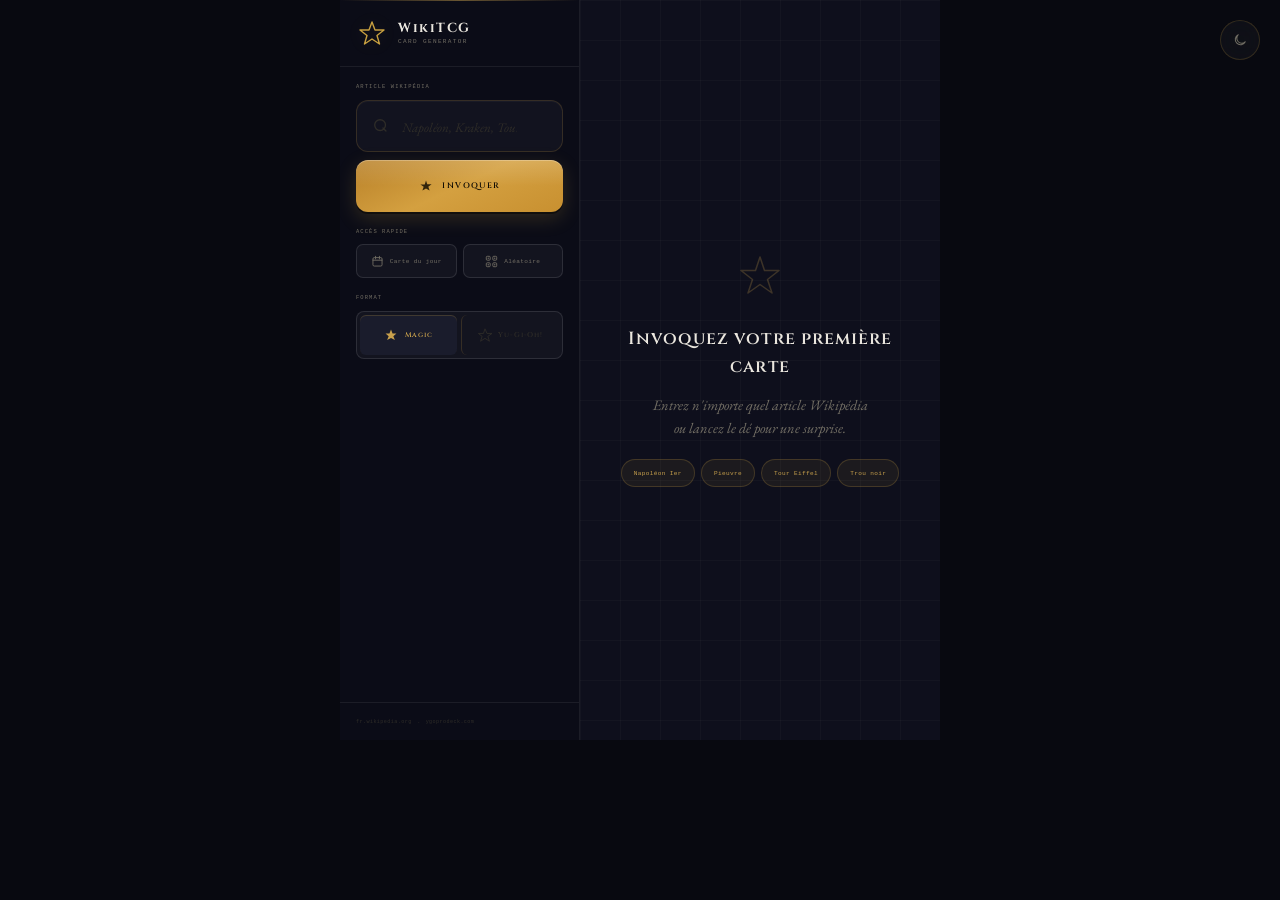
==== commit ab100950: "Update index.html" ====
--- a/index.html
+++ b/index.html
@@ -214,122 +214,6 @@
 </div><!-- /app -->
 
 <script src="app.js"></script>
-<script>
-// Patch: hide empty state on load, update sidebar card info
-const _origLoadCard = loadCard;
-function loadCard(p) {
-  document.getElementById('emptyState').classList.add('hidden');
-  return _origLoadCard(p).then ? _origLoadCard(p) : undefined;
-}
-
-function loadSuggestion(title) {
-  document.getElementById('q').value = title;
-  document.getElementById('emptyState').classList.add('hidden');
-  window._loadCardInternal(fetchWiki(title));
-}
-
-// expose internal loader
-window._loadCardInternal = async function(summaryPromise) {
-  document.getElementById('out').classList.add('hidden');
-  document.getElementById('err').classList.add('hidden');
-  document.getElementById('emptyState').classList.add('hidden');
-  setLoading(true);
-  try {
-    const data = await summaryPromise;
-    const cats = await fetchCategories(data.title);
-    currentData = data; currentCats = cats;
-    document.getElementById('q').value = data.title || '';
-    document.getElementById('wikiLink').href = data.content_urls?.desktop?.page || '#';
-
-    // Update sidebar info
-    document.getElementById('ci-name').textContent = (data.title || '').slice(0, 22);
-    document.getElementById('cardInfo').classList.remove('hidden');
-
-    if (currentMode === 'mtg') {
-      const card = buildMTG(data, cats);
-      document.getElementById('ci-cat').textContent = card.category;
-      document.getElementById('ci-color').textContent = 'Couleur ' + card.color;
-      renderMTG(card);
-    } else {
-      const ygo = await buildYGO(data, cats);
-      document.getElementById('ci-cat').textContent = ygo.category;
-      document.getElementById('ci-color').textContent = ygo.attr;
-      renderYGO(ygo);
-    }
-    document.getElementById('out').classList.remove('hidden');
-  } catch(e) {
-    showErr(e.message);
-    document.getElementById('emptyState').classList.remove('hidden');
-  }
-  finally { setLoading(false); }
-};
-
-// Patch mode switch to update sidebar info
-const _origSwitchMode = switchMode;
-window.switchMode = function(mode) {
-  currentMode = mode;
-  document.getElementById('btnMTG').className = 'mode-tab' + (mode === 'mtg' ? ' active' : '');
-  document.getElementById('btnYGO').className = 'mode-tab' + (mode === 'ygo' ? ' active' : '');
-  document.getElementById('view-mtg').classList.toggle('hidden', mode !== 'mtg');
-  document.getElementById('view-ygo').classList.toggle('hidden', mode !== 'ygo');
-  if (currentData) {
-    if (mode === 'mtg') {
-      const card = buildMTG(currentData, currentCats);
-      document.getElementById('ci-color').textContent = 'Couleur ' + card.color;
-      renderMTG(card);
-    } else {
-      buildYGO(currentData, currentCats).then(ygo => {
-        document.getElementById('ci-color').textContent = ygo.attr;
-        renderYGO(ygo);
-      });
-    }
-  }
-};
-
-// Wire buttons to internal loader
-document.getElementById('bGen').addEventListener('click', () => {
-  const q = document.getElementById('q').value.trim();
-  if (q) window._loadCardInternal(fetchWiki(q));
-});
-document.getElementById('bRand').addEventListener('click', () => window._loadCardInternal(fetchRandom()));
-document.getElementById('bDaily').addEventListener('click', async () => {
-  const today = new Date();
-  const seed = today.getFullYear() * 10000 + (today.getMonth()+1) * 100 + today.getDate();
-  const cached = localStorage.getItem('wikitcg-daily-date');
-  const cachedTitle = localStorage.getItem('wikitcg-daily-title');
-  if (cached === String(seed) && cachedTitle) { window._loadCardInternal(fetchWiki(cachedTitle)); return; }
-  document.getElementById('emptyState').classList.add('hidden');
-  setLoading(true);
-  try {
-    const data = await fetchRandom();
-    localStorage.setItem('wikitcg-daily-date', String(seed));
-    localStorage.setItem('wikitcg-daily-title', data.title);
-    window._loadCardInternal(Promise.resolve(data));
-  } catch(e) { showErr(e.message); setLoading(false); }
-});
-document.getElementById('q').addEventListener('keydown', e => {
-  if (e.key === 'Enter') { const q = document.getElementById('q').value.trim(); if (q) window._loadCardInternal(fetchWiki(q)); }
-});
-
-// Search clear button
-const qInput = document.getElementById('q');
-const qClear = document.getElementById('qClear');
-qClear.addEventListener('click', () => { qInput.value = ''; qInput.focus(); });
-
-// Theme
-const themeBtn = document.getElementById('themeBtn');
-const iconMoon = document.getElementById('icon-moon');
-const iconSun  = document.getElementById('icon-sun');
-const saved = localStorage.getItem('wikitcg-theme') || 'dark';
-document.documentElement.setAttribute('data-theme', saved);
-if (saved === 'light') { iconMoon.style.display='none'; iconSun.style.display=''; }
-themeBtn.addEventListener('click', () => {
-  const next = document.documentElement.getAttribute('data-theme') === 'dark' ? 'light' : 'dark';
-  document.documentElement.setAttribute('data-theme', next);
-  localStorage.setItem('wikitcg-theme', next);
-  iconMoon.style.display = next === 'dark' ? '' : 'none';
-  iconSun.style.display  = next === 'light' ? '' : 'none';
-});
-</script>
+
 </body>
 </html>
--- a/style.css
+++ b/style.css
@@ -1,4 +1,721 @@
 /* ═══════════════════════════════════════════════════════
+   WIKITCG — style.css v6  Command Center Layout
+═══════════════════════════════════════════════════════ */
+
+*, *::before, *::after { box-sizing: border-box; margin: 0; padding: 0; }
+img { display: block; max-width: 100%; }
+a { text-decoration: none; color: inherit; }
+
+/* ══ TOKENS ══ */
+:root {
+  --f-display : 'Cinzel', 'Palatino Linotype', serif;
+  --f-body    : 'EB Garamond', Georgia, serif;
+  --f-mono    : 'JetBrains Mono', 'Courier New', monospace;
+
+  --sidebar-w : 240px;
+
+  /* Dark */
+  --bg-app    : #07080f;
+  --bg-sidebar: #0b0c17;
+  --bg-stage  : #0e0f1c;
+  --bg-surface: #13141f;
+  --bg-hover  : #1a1c2c;
+
+  --border    : rgba(255,255,255,.07);
+  --border-md : rgba(255,255,255,.11);
+  --border-gold: rgba(200,160,64,.22);
+  --border-gold-h: rgba(200,160,64,.42);
+
+  --txt       : #e8e4dc;
+  --txt-2     : #6e6a60;
+  --txt-3     : #2e2c28;
+
+  --gold      : #c8a040;
+  --gold-h    : #e0b850;
+  --gold-dim  : rgba(200,160,64,.08);
+  --gold-glow : rgba(200,160,64,.14);
+
+  --blue      : #4a8fe0;
+
+  --card-w    : 280px;
+  --art-h-mtg : 162px;
+  --art-h-ygo : 170px;
+
+  --ease      : cubic-bezier(0.16, 1, 0.3, 1);
+  --spring    : cubic-bezier(0.34, 1.56, 0.64, 1);
+}
+
+[data-theme="light"] {
+  --bg-app    : #f0ece2;
+  --bg-sidebar: #e8e4d8;
+  --bg-stage  : #f5f1e8;
+  --bg-surface: #ffffff;
+  --bg-hover  : #eee9df;
+
+  --border    : rgba(0,0,0,.07);
+  --border-md : rgba(0,0,0,.11);
+  --border-gold: rgba(140,100,20,.2);
+  --border-gold-h: rgba(120,80,10,.38);
+
+  --txt       : #18160f;
+  --txt-2     : #7a7060;
+  --txt-3     : #b8b0a0;
+
+  --gold      : #9a6c18;
+  --gold-h    : #7a5010;
+  --gold-dim  : rgba(154,108,24,.07);
+  --gold-glow : rgba(154,108,24,.12);
+}
+
+/* ══ BASE ══ */
+html { -webkit-font-smoothing: antialiased; }
+body {
+  background: var(--bg-app);
+  color: var(--txt);
+  font-family: var(--f-body);
+  font-size: 16px;
+  line-height: 1.6;
+  height: 100dvh;
+  overflow: hidden;
+}
+
+/* ══ APP SHELL ══ */
+.app {
+  display: grid;
+  grid-template-columns: var(--sidebar-w) 1fr;
+  height: 100dvh;
+  overflow: hidden;
+}
+
+/* ══════════════════════════════════════════
+   SIDEBAR
+══════════════════════════════════════════ */
+.sidebar {
+  background: var(--bg-sidebar);
+  border-right: 1px solid var(--border);
+  display: flex;
+  flex-direction: column;
+  overflow: hidden;
+  position: relative;
+  z-index: 10;
+}
+
+/* Subtle gradient top accent */
+.sidebar::before {
+  content: '';
+  position: absolute;
+  top: 0; left: 0; right: 0;
+  height: 1px;
+  background: linear-gradient(90deg, transparent, var(--gold), transparent);
+  opacity: .5;
+}
+
+/* ── Logo ── */
+.sidebar-logo {
+  display: flex;
+  align-items: center;
+  gap: 10px;
+  padding: 18px 16px 16px;
+  border-bottom: 1px solid var(--border);
+  flex-shrink: 0;
+}
+
+.logo-mark {
+  width: 32px; height: 32px;
+  display: flex; align-items: center; justify-content: center;
+  flex-shrink: 0;
+  color: var(--gold);
+  filter: drop-shadow(0 0 8px var(--gold-glow));
+}
+
+.logo-text {
+  flex: 1;
+  min-width: 0;
+}
+
+.logo-name {
+  display: block;
+  font-family: var(--f-display);
+  font-size: .82rem;
+  font-weight: 700;
+  letter-spacing: .12em;
+  color: var(--txt);
+  line-height: 1.1;
+}
+
+.logo-sub {
+  display: block;
+  font-family: var(--f-mono);
+  font-size: .38rem;
+  font-weight: 300;
+  letter-spacing: .22em;
+  color: var(--txt-2);
+  margin-top: 2px;
+}
+
+.theme-btn {
+  width: 28px; height: 28px;
+  border-radius: 50%;
+  border: 1px solid var(--border-md);
+  background: var(--bg-surface);
+  cursor: pointer;
+  display: flex; align-items: center; justify-content: center;
+  color: var(--txt-2);
+  flex-shrink: 0;
+  transition: border-color .2s, color .2s, transform .25s var(--spring);
+}
+.theme-btn:hover { border-color: var(--gold); color: var(--gold); transform: rotate(18deg) scale(1.08); }
+
+/* ── Section label ── */
+.sidebar-search,
+.sidebar-actions,
+.sidebar-mode,
+.sidebar-cardinfo {
+  padding: 16px 16px 0;
+  flex-shrink: 0;
+}
+
+.search-label,
+.actions-label {
+  font-family: var(--f-mono);
+  font-size: .34rem;
+  font-weight: 400;
+  letter-spacing: .2em;
+  color: var(--txt-2);
+  margin-bottom: 8px;
+}
+
+/* ── Search field ── */
+.search-field-wrap {
+  position: relative;
+  margin-bottom: 8px;
+}
+
+.search-ico {
+  position: absolute;
+  left: 9px; top: 50%;
+  transform: translateY(-50%);
+  color: var(--txt-3);
+  pointer-events: none;
+  transition: color .2s;
+}
+.search-field-wrap:focus-within .search-ico { color: var(--gold); }
+
+.search-input {
+  width: 100%;
+  height: 36px;
+  padding: 0 28px 0 28px;
+  background: var(--bg-surface);
+  border: 1px solid var(--border-md);
+  border-radius: 8px;
+  color: var(--txt);
+  font-family: var(--f-body);
+  font-size: .88rem;
+  outline: none;
+  transition: border-color .18s, background .18s;
+}
+.search-input:focus {
+  border-color: var(--border-gold);
+  background: var(--bg-hover);
+}
+.search-input::placeholder { color: var(--txt-3); font-style: italic; font-size: .82rem; }
+
+.search-clear {
+  position: absolute;
+  right: 8px; top: 50%;
+  transform: translateY(-50%);
+  width: 20px; height: 20px;
+  border: none; background: none;
+  cursor: pointer;
+  display: none;
+  align-items: center; justify-content: center;
+  color: var(--txt-3);
+  border-radius: 50%;
+  transition: background .15s, color .15s;
+}
+.search-clear:hover { background: var(--border); color: var(--txt); }
+.search-field-wrap:focus-within .search-clear,
+.search-input:not(:placeholder-shown) ~ .search-clear { display: flex; }
+
+/* ── Invoke button ── */
+.btn-invoke {
+  width: 100%;
+  height: 36px;
+  display: flex; align-items: center; justify-content: center; gap: 7px;
+  border: none;
+  border-radius: 8px;
+  background: linear-gradient(155deg, #b07820 0%, #d09030 50%, #b88020 100%);
+  color: #0c0800;
+  font-family: var(--f-display);
+  font-size: .44rem;
+  font-weight: 700;
+  letter-spacing: .18em;
+  cursor: pointer;
+  position: relative;
+  overflow: hidden;
+  transition: filter .15s, transform .2s var(--spring), box-shadow .2s;
+  box-shadow: 0 2px 0 rgba(0,0,0,.5), 0 4px 14px rgba(200,160,60,.18), inset 0 1px 0 rgba(255,255,255,.22);
+  margin-bottom: 16px;
+}
+.btn-invoke::before {
+  content: '';
+  position: absolute;
+  inset: 0;
+  background: linear-gradient(180deg, rgba(255,255,255,.14) 0%, transparent 55%);
+  pointer-events: none;
+}
+.btn-invoke:hover:not(:disabled) { filter: brightness(1.08); transform: translateY(-1px); box-shadow: 0 4px 0 rgba(0,0,0,.5), 0 8px 20px rgba(200,160,60,.22), inset 0 1px 0 rgba(255,255,255,.22); }
+.btn-invoke:active:not(:disabled) { transform: translateY(1px); filter: brightness(.96); }
+.btn-invoke:disabled { opacity: .25; pointer-events: none; }
+
+/* ── Action grid ── */
+.sidebar-actions { padding-top: 0; }
+
+.action-grid {
+  display: grid;
+  grid-template-columns: 1fr 1fr;
+  gap: 6px;
+  margin-bottom: 16px;
+}
+
+.btn-action {
+  height: 34px;
+  display: flex; align-items: center; justify-content: center; gap: 6px;
+  border: 1px solid var(--border-md);
+  border-radius: 7px;
+  background: var(--bg-surface);
+  color: var(--txt-2);
+  font-family: var(--f-mono);
+  font-size: .38rem;
+  letter-spacing: .06em;
+  cursor: pointer;
+  transition: border-color .15s, background .15s, color .15s, transform .2s var(--spring);
+}
+.btn-action:hover:not(:disabled) { border-color: var(--border-gold); background: var(--gold-dim); color: var(--gold); transform: translateY(-1px); }
+.btn-action:disabled { opacity: .22; pointer-events: none; }
+
+/* ── Mode tabs ── */
+.sidebar-mode { padding-top: 0; }
+
+.mode-tabs {
+  display: flex;
+  gap: 4px;
+  margin-bottom: 16px;
+  background: var(--bg-surface);
+  border: 1px solid var(--border-md);
+  border-radius: 8px;
+  padding: 3px;
+}
+
+.mode-tab {
+  flex: 1;
+  height: 28px;
+  display: flex; align-items: center; justify-content: center; gap: 5px;
+  border: none;
+  border-radius: 6px;
+  background: transparent;
+  font-family: var(--f-mono);
+  font-size: .38rem;
+  letter-spacing: .1em;
+  color: var(--txt-2);
+  cursor: pointer;
+  transition: background .15s, color .15s;
+}
+.mode-tab.active {
+  background: var(--bg-hover);
+  color: var(--gold);
+  box-shadow: 0 1px 0 var(--border-gold) inset;
+}
+
+/* ── Card info ── */
+.sidebar-cardinfo { padding-top: 0; }
+
+.cardinfo-body {
+  background: var(--bg-surface);
+  border: 1px solid var(--border-md);
+  border-radius: 8px;
+  padding: 10px 12px;
+  display: flex;
+  flex-direction: column;
+  gap: 7px;
+}
+
+.cardinfo-name {
+  font-family: var(--f-display);
+  font-size: .64rem;
+  font-weight: 600;
+  letter-spacing: .04em;
+  color: var(--txt);
+  white-space: nowrap;
+  overflow: hidden;
+  text-overflow: ellipsis;
+}
+
+.cardinfo-meta { display: flex; gap: 5px; flex-wrap: wrap; }
+
+.ci-tag {
+  font-family: var(--f-mono);
+  font-size: .32rem;
+  letter-spacing: .1em;
+  padding: 2px 7px;
+  border-radius: 99px;
+  border: 1px solid var(--border-gold);
+  color: var(--gold);
+  background: var(--gold-dim);
+  text-transform: uppercase;
+}
+
+.wiki-link {
+  display: flex;
+  align-items: center;
+  gap: 5px;
+  font-family: var(--f-mono);
+  font-size: .34rem;
+  letter-spacing: .08em;
+  color: var(--txt-2);
+  transition: color .15s;
+  padding-top: 4px;
+  border-top: 1px solid var(--border);
+  margin-top: 2px;
+}
+.wiki-link:hover { color: var(--gold); }
+
+/* ── Sidebar footer ── */
+.sidebar-footer {
+  margin-top: auto;
+  padding: 12px 16px;
+  border-top: 1px solid var(--border);
+  display: flex;
+  align-items: center;
+  gap: 6px;
+  flex-shrink: 0;
+}
+
+.footer-txt {
+  font-family: var(--f-mono);
+  font-size: .32rem;
+  letter-spacing: .08em;
+  color: var(--txt-3);
+}
+.footer-dot { color: var(--txt-3); font-size: .5rem; }
+
+/* ══════════════════════════════════════════
+   STAGE
+══════════════════════════════════════════ */
+.stage {
+  background: var(--bg-stage);
+  display: flex;
+  align-items: center;
+  justify-content: center;
+  overflow-y: auto;
+  position: relative;
+  /* Subtle grid */
+  background-image:
+    linear-gradient(rgba(255,255,255,.025) 1px, transparent 1px),
+    linear-gradient(90deg, rgba(255,255,255,.025) 1px, transparent 1px);
+  background-size: 40px 40px;
+}
+
+[data-theme="light"] .stage {
+  background-image:
+    linear-gradient(rgba(0,0,0,.04) 1px, transparent 1px),
+    linear-gradient(90deg, rgba(0,0,0,.04) 1px, transparent 1px);
+  background-size: 40px 40px;
+}
+
+/* ── Empty state ── */
+.empty-state {
+  display: flex;
+  flex-direction: column;
+  align-items: center;
+  text-align: center;
+  gap: 12px;
+  padding: 2rem;
+  max-width: 360px;
+  animation: fade-up .5s var(--ease) both;
+}
+
+.empty-star {
+  color: var(--gold);
+  opacity: .25;
+  margin-bottom: 4px;
+  filter: drop-shadow(0 0 12px var(--gold-glow));
+}
+
+.empty-title {
+  font-family: var(--f-display);
+  font-size: 1.1rem;
+  font-weight: 600;
+  letter-spacing: .06em;
+  color: var(--txt);
+}
+
+.empty-sub {
+  font-family: var(--f-body);
+  font-style: italic;
+  font-size: .9rem;
+  color: var(--txt-2);
+  line-height: 1.6;
+}
+
+.empty-suggestions {
+  display: flex;
+  flex-wrap: wrap;
+  gap: 6px;
+  justify-content: center;
+  margin-top: 8px;
+}
+
+.sug-btn {
+  height: 28px;
+  padding: 0 12px;
+  border: 1px solid var(--border-gold);
+  border-radius: 99px;
+  background: var(--gold-dim);
+  color: var(--gold);
+  font-family: var(--f-mono);
+  font-size: .38rem;
+  letter-spacing: .06em;
+  cursor: pointer;
+  transition: background .15s, border-color .15s, transform .2s var(--spring);
+}
+.sug-btn:hover { background: rgba(200,160,64,.14); border-color: var(--border-gold-h); transform: translateY(-1px); }
+
+/* ── Loader ── */
+.loader {
+  display: flex;
+  flex-direction: column;
+  align-items: center;
+  gap: 12px;
+}
+
+.loader-icon {
+  color: var(--gold);
+  animation: spin-pulse 2s ease-in-out infinite;
+  filter: drop-shadow(0 0 10px var(--gold-glow));
+}
+@keyframes spin-pulse {
+  0%, 100% { opacity: .2; transform: scale(.9) rotate(0deg); }
+  50%       { opacity: .8; transform: scale(1.05) rotate(18deg); }
+}
+
+.loader-label {
+  font-style: italic;
+  font-size: .82rem;
+  color: var(--txt-2);
+  letter-spacing: .05em;
+  font-family: var(--f-body);
+}
+
+/* ── Error ── */
+.err-msg {
+  max-width: 320px;
+  padding: .75rem 1.1rem;
+  border-radius: 8px;
+  border: 1px solid rgba(200,60,60,.22);
+  background: rgba(18,5,5,.85);
+  color: #d87070;
+  font-style: italic;
+  font-size: .85rem;
+  text-align: center;
+}
+
+/* ── Card out ── */
+.card-out {
+  display: flex;
+  flex-direction: column;
+  align-items: center;
+  padding: 2.5rem 1.5rem;
+  animation: fade-up .4s var(--ease) both;
+}
+
+.card-view { display: contents; }
+
+/* ══════════════════════════════════════════
+   MTG CARD
+══════════════════════════════════════════ */
+.mtg-card {
+  width: var(--card-w);
+  aspect-ratio: 63 / 88;
+  border-radius: 18px;
+  padding: 8px;
+  display: flex;
+  flex-direction: column;
+  position: relative;
+  cursor: default;
+  overflow: hidden;
+  will-change: transform;
+  transition: transform .5s var(--ease), box-shadow .5s ease;
+}
+.mtg-card:hover {
+  transform: perspective(700px) rotateY(-7deg) rotateX(3deg) scale(1.03) translateY(-6px);
+  box-shadow: var(--shadow-hover);
+}
+
+.mtg-foil {
+  position: absolute; inset: 0; border-radius: 18px;
+  background: linear-gradient(135deg, rgba(255,255,255,.08) 0%, transparent 40%, rgba(255,255,255,.04) 60%, transparent 80%, rgba(255,255,255,.06) 100%);
+  pointer-events: none; z-index: 10; mix-blend-mode: screen;
+}
+
+/* Colours */
+.mtg-card.W { background: linear-gradient(165deg,#f8f4e0,#ede0b8 45%,#d4c08c 75%,#c4ac70); border: 4.5px solid #c4a430; outline: 2px solid #a08820; outline-offset: -8px; box-shadow: 0 0 0 1px rgba(196,164,48,.15),0 24px 60px rgba(0,0,0,.8),inset 0 0 0 1px rgba(255,255,255,.12); --shadow-hover: 0 0 0 1px rgba(196,164,48,.3),0 36px 80px rgba(0,0,0,.9),0 0 36px rgba(196,164,48,.1); }
+.mtg-card.U { background: linear-gradient(165deg,#1e3e82,#12296a 45%,#0a1c50 75%,#060e38); border: 4.5px solid #3468b8; outline: 2px solid #245aa8; outline-offset: -8px; box-shadow: 0 0 0 1px rgba(52,104,184,.15),0 24px 60px rgba(0,0,0,.85),inset 0 0 0 1px rgba(255,255,255,.06); --shadow-hover: 0 0 0 1px rgba(52,104,184,.3),0 36px 80px rgba(0,0,0,.9),0 0 36px rgba(52,104,184,.12); }
+.mtg-card.B { background: linear-gradient(165deg,#1c1428,#100c1c 45%,#080610 75%,#040408); border: 4.5px solid #6440bc; outline: 2px solid #4828a8; outline-offset: -8px; box-shadow: 0 0 0 1px rgba(100,64,188,.15),0 24px 60px rgba(0,0,0,.9),inset 0 0 0 1px rgba(255,255,255,.04); --shadow-hover: 0 0 0 1px rgba(100,64,188,.3),0 36px 80px rgba(0,0,0,.95),0 0 36px rgba(100,64,188,.1); }
+.mtg-card.R { background: linear-gradient(165deg,#7c2010,#601408 45%,#4c0e06 75%,#3a0a04); border: 4.5px solid #c8441c; outline: 2px solid #b43010; outline-offset: -8px; box-shadow: 0 0 0 1px rgba(200,68,28,.15),0 24px 60px rgba(0,0,0,.85),inset 0 0 0 1px rgba(255,255,255,.04); --shadow-hover: 0 0 0 1px rgba(200,68,28,.3),0 36px 80px rgba(0,0,0,.9),0 0 36px rgba(200,68,28,.1); }
+.mtg-card.G { background: linear-gradient(165deg,#0a3c18,#062c10 45%,#041e0a 75%,#021408); border: 4.5px solid #24962e; outline: 2px solid #14741e; outline-offset: -8px; box-shadow: 0 0 0 1px rgba(36,150,46,.15),0 24px 60px rgba(0,0,0,.85),inset 0 0 0 1px rgba(255,255,255,.04); --shadow-hover: 0 0 0 1px rgba(36,150,46,.3),0 36px 80px rgba(0,0,0,.9),0 0 36px rgba(36,150,46,.1); }
+.mtg-card.A { background: linear-gradient(165deg,#3c3630,#2c2620 45%,#1e1a16 75%,#141210); border: 4.5px solid #907c5c; outline: 2px solid #746044; outline-offset: -8px; box-shadow: 0 0 0 1px rgba(144,124,92,.15),0 24px 60px rgba(0,0,0,.85),inset 0 0 0 1px rgba(255,255,255,.04); --shadow-hover: 0 0 0 1px rgba(144,124,92,.3),0 36px 80px rgba(0,0,0,.9),0 0 36px rgba(144,124,92,.08); }
+
+.mtg-card::before { content:''; position:absolute; inset:7px; border-radius:12px; border:1px solid rgba(220,188,80,.15); box-shadow:inset 0 0 0 1px rgba(0,0,0,.2); pointer-events:none; z-index:2; }
+
+.mtg-header { display:flex; justify-content:space-between; align-items:center; padding:4px 8px 4px 9px; border-radius:6px 6px 0 0; margin-bottom:5px; flex-shrink:0; background:linear-gradient(180deg,rgba(0,0,0,.65),rgba(0,0,0,.48)); border:1px solid rgba(220,188,80,.16); box-shadow:0 1px 0 rgba(255,255,255,.04),inset 0 1px 0 rgba(0,0,0,.3); position:relative; z-index:3; }
+.mtg-name { font-family:var(--f-display); font-weight:600; font-size:clamp(.52rem,2vw,.74rem); color:#f8f4e4; letter-spacing:.02em; flex:1; white-space:nowrap; overflow:hidden; text-overflow:ellipsis; text-shadow:0 1px 4px rgba(0,0,0,.9); }
+.mtg-mana { display:flex; gap:3px; align-items:center; flex-shrink:0; margin-left:6px; }
+.msym { width:18px; height:18px; border-radius:50%; display:flex; align-items:center; justify-content:center; font-size:.42rem; font-weight:800; font-family:var(--f-display); flex-shrink:0; box-shadow:inset 0 1.5px 0 rgba(255,255,255,.45),inset 0 -1.5px 0 rgba(0,0,0,.45),0 1px 4px rgba(0,0,0,.7); }
+.msym.gen { background:radial-gradient(circle at 38% 32%,#bec0c2,#545658); color:#fff; border:1.5px solid #8c8e90; }
+.msym.mW  { background:radial-gradient(circle at 38% 32%,#fffce8,#e0c858); color:#5a4808; border:1.5px solid #c0a028; }
+.msym.mU  { background:radial-gradient(circle at 38% 32%,#88c0f8,#1868d8); color:#d0e8ff; border:1.5px solid #3474d0; }
+.msym.mB  { background:radial-gradient(circle at 38% 32%,#9c60c8,#360878); color:#e8d0ff; border:1.5px solid #6028a4; }
+.msym.mR  { background:radial-gradient(circle at 38% 32%,#f86c3c,#b82416); color:#ffe0d0; border:1.5px solid #c43824; }
+.msym.mG  { background:radial-gradient(circle at 38% 32%,#54cc64,#0c8428); color:#d0ffd8; border:1.5px solid #228c3c; }
+
+.mtg-art-wrap { width:100%; height:var(--art-h-mtg); flex-shrink:0; position:relative; z-index:3; overflow:hidden; border:2.5px solid rgba(175,142,28,.4); box-shadow:0 0 0 1px rgba(0,0,0,.7),inset 0 0 0 1px rgba(220,188,80,.1),inset 0 0 18px rgba(0,0,0,.4); background:#06060e; margin-bottom:5px; }
+.mtg-art-wrap img { width:100%; height:100%; object-fit:cover; object-position:center top; display:block; transition:transform .6s ease; }
+.mtg-card:hover .mtg-art-wrap img { transform:scale(1.08); }
+.mtg-art-ph { position:absolute; inset:0; display:flex; align-items:center; justify-content:center; font-size:4rem; background:linear-gradient(135deg,#0c0c1c,#080810); color:rgba(255,255,255,.08); }
+.mtg-art-shine { position:absolute; inset:0; background:linear-gradient(to bottom,rgba(255,255,255,.04) 0%,transparent 30%,transparent 70%,rgba(0,0,0,.3) 100%); pointer-events:none; }
+
+.mtg-typeline { display:flex; justify-content:space-between; align-items:center; padding:3px 9px; border:1px solid rgba(220,188,80,.14); background:linear-gradient(180deg,rgba(0,0,0,.54),rgba(0,0,0,.4)); box-shadow:0 1px 0 rgba(255,255,255,.03); margin-bottom:4px; flex-shrink:0; position:relative; z-index:3; }
+.mtg-typeline span:first-child { font-family:var(--f-display); font-size:.42rem; letter-spacing:.06em; color:#d8ca7c; flex:1; white-space:nowrap; overflow:hidden; text-overflow:ellipsis; }
+.mtg-rarity { font-size:.54rem; flex-shrink:0; margin-left:4px; filter:drop-shadow(0 0 5px rgba(210,188,80,.55)); }
+
+.mtg-textbox { flex:1; overflow:hidden; display:flex; flex-direction:column; border:1px solid rgba(175,142,28,.18); box-shadow:inset 0 0 0 1px rgba(220,188,80,.06); position:relative; z-index:3; }
+.mtg-card.W .mtg-textbox { background:linear-gradient(180deg,#faf7ea,#f2ecda); }
+.mtg-card.U .mtg-textbox { background:linear-gradient(180deg,#e8f0fc,#d8e8f8); }
+.mtg-card.B .mtg-textbox { background:linear-gradient(180deg,#1c1430,#110c1e); }
+.mtg-card.R .mtg-textbox { background:linear-gradient(180deg,#f9f2e6,#ece2cc); }
+.mtg-card.G .mtg-textbox { background:linear-gradient(180deg,#e8f3e6,#d6e8d4); }
+.mtg-card.A .mtg-textbox { background:linear-gradient(180deg,#e4ddd4,#d4ccc4); }
+
+.mtg-kw { padding:5px 8px 0; font-size:clamp(.42rem,1.55vw,.56rem); font-weight:600; font-style:italic; line-height:1.4; flex-shrink:0; }
+.mtg-card.W .mtg-kw,.mtg-card.R .mtg-kw,.mtg-card.G .mtg-kw,.mtg-card.A .mtg-kw { color:#1a1208; }
+.mtg-card.U .mtg-kw { color:#0a1638; }
+.mtg-card.B .mtg-kw { color:#c8aae8; }
+
+.mtg-ab { padding:3px 8px 2px; font-family:'Georgia',serif; font-size:clamp(.42rem,1.55vw,.56rem); line-height:1.55; flex:1; overflow:hidden; display:-webkit-box; -webkit-line-clamp:6; -webkit-box-orient:vertical; }
+.mtg-card.W .mtg-ab,.mtg-card.R .mtg-ab,.mtg-card.G .mtg-ab,.mtg-card.A .mtg-ab { color:#100a04; }
+.mtg-card.U .mtg-ab { color:#080e2c; }
+.mtg-card.B .mtg-ab { color:#d8caee; }
+
+.mtg-divider { height:1px; margin:2px 8px; background:linear-gradient(90deg,transparent,rgba(120,100,24,.22),transparent); flex-shrink:0; }
+
+.mtg-flav { padding:2px 8px 5px; font-style:italic; font-size:clamp(.38rem,1.4vw,.52rem); line-height:1.5; flex-shrink:0; white-space:nowrap; overflow:hidden; text-overflow:ellipsis; }
+.mtg-card.W .mtg-flav,.mtg-card.R .mtg-flav,.mtg-card.G .mtg-flav,.mtg-card.A .mtg-flav { color:#4c3c20; }
+.mtg-card.U .mtg-flav { color:#283860; }
+.mtg-card.B .mtg-flav { color:#9870c0; }
+
+.mtg-footer { display:flex; justify-content:space-between; align-items:center; padding:4px 9px 2px; flex-shrink:0; position:relative; z-index:3; }
+.mtg-set { font-size:.28rem; font-family:var(--f-mono); font-weight:300; letter-spacing:.1em; color:rgba(255,255,255,.16); }
+.mtg-pt-box { background:rgba(0,0,0,.7); border:1.5px solid rgba(220,188,80,.32); border-radius:4px; padding:1px 10px; box-shadow:inset 0 1px 0 rgba(255,255,255,.06); display:flex; align-items:center; }
+.mtg-pt-box:empty { display:none; }
+.mtg-pt { font-family:var(--f-display); font-size:.72rem; font-weight:700; color:#f8f0d8; display:none; }
+.mtg-pt.show { display:block; }
+.mtg-pt-box:has(.mtg-pt:not(.show)) { display:none; }
+
+/* ══════════════════════════════════════════
+   YGO CARD
+══════════════════════════════════════════ */
+.ygo-card { width:var(--card-w); aspect-ratio:59/86; border-radius:10px; position:relative; font-family:var(--f-body); overflow:hidden; display:flex; flex-direction:column; transition:transform .5s var(--ease),box-shadow .5s ease; cursor:default; will-change:transform; box-shadow:0 0 0 2px #e8cc58,0 0 0 4px #806820,0 0 0 6px #c8a428,0 24px 60px rgba(0,0,0,.85); }
+.ygo-card:hover { transform:perspective(700px) rotateY(-7deg) rotateX(3deg) scale(1.03) translateY(-6px); box-shadow:0 0 0 2px #f8e070,0 0 0 4px #907830,0 0 0 6px #d8b438,0 36px 80px rgba(0,0,0,.9),0 0 28px rgba(230,200,80,.12); }
+
+.ygo-card.normal  { background:linear-gradient(155deg,#d8b040,#c89020 38%,#bc8010 66%,#a87010); }
+.ygo-card.effect  { background:linear-gradient(155deg,#cc6c1a,#a84e10 38%,#b85a18 66%,#903808); }
+.ygo-card.ritual  { background:radial-gradient(ellipse at 50% 0%,rgba(80,120,255,.18),transparent 55%),linear-gradient(155deg,#2848a8,#1a3090 38%,#1e3898 66%,#162880); }
+.ygo-card.fusion  { background:radial-gradient(ellipse at 50% 100%,rgba(160,60,255,.16),transparent 55%),linear-gradient(155deg,#7030a8,#521680 38%,#602090 66%,#3a0e68); }
+.ygo-card.synchro { background:linear-gradient(155deg,#eeead8,#d8d0c0 38%,#dcd4c4 66%,#ccc4b0); }
+.ygo-card.xyz     { background:radial-gradient(circle at 30% 30%,rgba(60,40,100,.4),transparent 60%),radial-gradient(circle at 70% 70%,rgba(40,20,80,.45),transparent 60%),linear-gradient(155deg,#141018,#0c080e 38%,#100c16 66%,#080610); }
+.ygo-card.link    { background:linear-gradient(155deg,#1a2c80,#101a62 38%,#142e84 66%,#0c1460); }
+.ygo-card.spell   { background:linear-gradient(155deg,#126840,#084a2a 38%,#0c5c36 66%,#063820); }
+.ygo-card.trap    { background:linear-gradient(155deg,#941840,#6c0c2c 38%,#7c1238 66%,#520a20); }
+
+.ygo-card::after { content:''; position:absolute; inset:0; background:linear-gradient(135deg,rgba(255,255,255,.1) 0%,transparent 35%,transparent 65%,rgba(255,255,255,.04) 100%); pointer-events:none; z-index:5; }
+
+.ygo-header { padding:0 8px; height:36px; display:flex; justify-content:space-between; align-items:center; flex-shrink:0; background:linear-gradient(180deg,rgba(0,0,0,.06),rgba(0,0,0,.28)); position:relative; z-index:2; }
+.ygo-name { font-family:'Palatino Linotype',Palatino,serif; font-weight:700; font-size:clamp(.6rem,2.3vw,.82rem); letter-spacing:.015em; flex:1; white-space:nowrap; overflow:hidden; text-overflow:ellipsis; }
+.ygo-card.normal .ygo-name,.ygo-card.effect .ygo-name { color:#1a0e00; }
+.ygo-card.synchro .ygo-name { color:#080808; }
+.ygo-card.ritual .ygo-name,.ygo-card.fusion .ygo-name,.ygo-card.xyz .ygo-name,.ygo-card.link .ygo-name,.ygo-card.spell .ygo-name,.ygo-card.trap .ygo-name { color:#f8f0d0; text-shadow:1px 1px 4px rgba(0,0,0,.95); }
+
+.ygo-attr { width:26px; height:26px; border-radius:50%; display:flex; align-items:center; justify-content:center; font-size:.8rem; flex-shrink:0; margin-left:5px; border:2px solid rgba(255,255,255,.42); background:radial-gradient(circle at 35% 32%,rgba(255,255,255,.22),rgba(0,0,0,.42)); box-shadow:0 1px 6px rgba(0,0,0,.65),inset 0 1.5px 0 rgba(255,255,255,.16); }
+
+.ygo-level-row { min-height:18px; padding:1px 8px 2px; display:flex; align-items:center; flex-shrink:0; background:rgba(0,0,0,.12); position:relative; z-index:2; }
+.ygo-stars { display:flex; gap:1px; align-items:center; }
+.ygo-card.normal .ygo-stars,.ygo-card.effect .ygo-stars,.ygo-card.ritual .ygo-stars,.ygo-card.fusion .ygo-stars,.ygo-card.synchro .ygo-stars { justify-content:flex-end; width:100%; }
+.ygo-card.xyz .ygo-stars { justify-content:flex-start; width:100%; }
+.ygo-star { font-size:.82rem; line-height:1; color:#f0c830; text-shadow:0 0 7px rgba(240,200,50,.65),0 1px 2px rgba(0,0,0,.8); }
+.ygo-star.rk { color:#c0c0d8; text-shadow:0 0 6px rgba(180,180,220,.5),0 1px 2px rgba(0,0,0,.8); }
+.ygo-star.lk { font-family:var(--f-display); font-size:.44rem; font-weight:700; color:#80b0ff; border:1px solid #4070d0; border-radius:3px; padding:1px 5px; background:rgba(20,40,100,.5); }
+
+.ygo-art-frame { margin:3px 8px; flex-shrink:0; border:2.5px solid rgba(0,0,0,.8); box-shadow:0 0 0 1px rgba(185,148,24,.38),0 0 0 2px rgba(0,0,0,.6),inset 0 0 0 1px rgba(0,0,0,.5); background:#0a0a14; height:var(--art-h-ygo); overflow:hidden; position:relative; z-index:2; }
+.ygo-card.synchro .ygo-art-frame { background:#c8c4b4; }
+.ygo-art-inner { width:100%; height:100%; overflow:hidden; }
+.ygo-art-inner img { width:100%; height:100%; object-fit:cover; object-position:center top; display:block; transition:transform .6s ease; }
+.ygo-card:hover .ygo-art-inner img { transform:scale(1.08); }
+.ygo-art-ph { position:absolute; inset:0; display:flex; align-items:center; justify-content:center; font-size:4rem; opacity:.28; background:linear-gradient(135deg,#0a0a1c,#040410); }
+
+.ygo-typebar { padding:2px 9px; flex-shrink:0; min-height:16px; display:flex; align-items:center; background:rgba(0,0,0,.12); position:relative; z-index:2; }
+.ygo-typebar span { font-size:.4rem; letter-spacing:.05em; font-style:italic; font-family:var(--f-display); font-weight:600; }
+.ygo-card.normal .ygo-typebar span,.ygo-card.effect .ygo-typebar span,.ygo-card.synchro .ygo-typebar span { color:rgba(0,0,0,.58); }
+.ygo-card.xyz .ygo-typebar span,.ygo-card.link .ygo-typebar span,.ygo-card.ritual .ygo-typebar span,.ygo-card.fusion .ygo-typebar span,.ygo-card.spell .ygo-typebar span,.ygo-card.trap .ygo-typebar span { color:rgba(255,255,255,.52); }
+
+.ygo-textbox { margin:3px 8px; flex:1; overflow:hidden; display:flex; flex-direction:column; background:rgba(255,252,234,.94); border:1px solid rgba(100,80,18,.38); box-shadow:inset 0 0 0 1px rgba(200,160,40,.12),inset 0 0 8px rgba(160,120,10,.04); padding:4px 6px 3px; position:relative; z-index:2; }
+.ygo-textbox::before { content:''; position:absolute; inset:2px; border:1px solid rgba(150,110,10,.12); pointer-events:none; z-index:1; }
+.ygo-card.xyz .ygo-textbox,.ygo-card.link .ygo-textbox { background:rgba(10,6,20,.94); border-color:rgba(80,50,180,.34); }
+.ygo-bracket { font-size:.44rem; letter-spacing:.04em; font-style:italic; font-family:var(--f-display); font-weight:600; line-height:1.3; flex-shrink:0; color:#2c1c08; position:relative; z-index:2; }
+.ygo-card.xyz .ygo-bracket,.ygo-card.link .ygo-bracket { color:#c0b8d8; }
+.ygo-eff { font-family:'Times New Roman',Times,serif; font-size:.54rem; line-height:1.5; color:#0a0400; flex:1; overflow:hidden; display:-webkit-box; -webkit-line-clamp:7; -webkit-box-orient:vertical; position:relative; z-index:2; }
+.ygo-card.xyz .ygo-eff,.ygo-card.link .ygo-eff { color:#d0c8e8; }
+.ygo-flav { font-style:italic; font-size:.48rem; line-height:1.4; color:#2c1808; margin-top:auto; flex-shrink:0; border-top:1px solid rgba(100,80,20,.16); padding-top:2px; position:relative; z-index:2; }
+.ygo-card.xyz .ygo-flav,.ygo-card.link .ygo-flav { color:#b0a8c8; border-top-color:rgba(100,80,200,.14); }
+
+.ygo-stats { display:flex; justify-content:flex-end; gap:12px; padding:2px 10px; flex-shrink:0; background:rgba(0,0,0,.08); font-family:'Arial Narrow',Arial,sans-serif; position:relative; z-index:2; }
+.ygo-card.xyz .ygo-stats,.ygo-card.link .ygo-stats { background:rgba(0,0,0,.32); }
+.ygo-stat { font-size:.6rem; font-weight:700; letter-spacing:.02em; color:rgba(0,0,0,.68); }
+.ygo-card.xyz .ygo-stat,.ygo-card.link .ygo-stat { color:rgba(255,255,255,.68); }
+.ygo-stat span { font-size:.7rem; }
+
+.ygo-footer { padding:3px 9px 5px; display:flex; justify-content:space-between; align-items:center; flex-shrink:0; position:relative; z-index:2; }
+.ygo-holo { width:14px; height:14px; border-radius:50%; border:1.5px solid rgba(255,255,255,.42); background:conic-gradient(from 0deg,rgba(255,80,80,.75),rgba(255,200,0,.75),rgba(80,255,80,.75),rgba(0,180,255,.75),rgba(200,0,255,.75),rgba(255,80,80,.75)); opacity:.8; animation:holo-spin 8s linear infinite; }
+@keyframes holo-spin { 100% { filter:hue-rotate(360deg); } }
+.ygo-serial { font-size:.32rem; font-family:var(--f-mono); font-weight:300; letter-spacing:.05em; color:rgba(0,0,0,.36); }
+.ygo-card.xyz .ygo-serial,.ygo-card.link .ygo-serial { color:rgba(255,255,255,.24); }
+.ygo-copy { font-size:.3rem; font-family:var(--f-mono); font-weight:300; color:rgba(0,0,0,.26); letter-spacing:.04em; }
+.ygo-card.xyz .ygo-copy,.ygo-card.link .ygo-copy { color:rgba(255,255,255,.14); }
+
+/* ══ UTILS ══ */
+.hidden { display: none !important; }
+
+/* ══ ANIMATIONS ══ */
+@keyframes fade-up {
+  from { opacity: 0; transform: translateY(16px); }
+  to   { opacity: 1; transform: none; }
+}
+
+/* ══ SCROLLBAR ══ */
+::-webkit-scrollbar { width: 4px; }
+::-webkit-scrollbar-track { background: transparent; }
+::-webkit-scrollbar-thumb { background: var(--border-gold); border-radius: 99px; }
+
+/* ══ MOBILE ══ */
+@media (max-width: 640px) {
+  :root { --sidebar-w: 100%; --card-w: 260px; --art-h-mtg: 150px; --art-h-ygo: 158px; }
+  .app { grid-template-columns: 1fr; grid-template-rows: auto 1fr; height: auto; overflow: auto; }
+  body { height: auto; overflow: auto; }
+  .sidebar { border-right: none; border-bottom: 1px solid var(--border); }
+  .stage { min-height: 70dvh; }
+  .action-grid { grid-template-columns: 1fr 1fr; }
+  .sidebar-cardinfo { padding-bottom: 0; }
+}/* ═══════════════════════════════════════════════════════
    WIKITCG — style.css v5
    Aesthetic : Editorial luxury × game premium
    Inspiration : Steam, Google, Letterboxd, Vercel
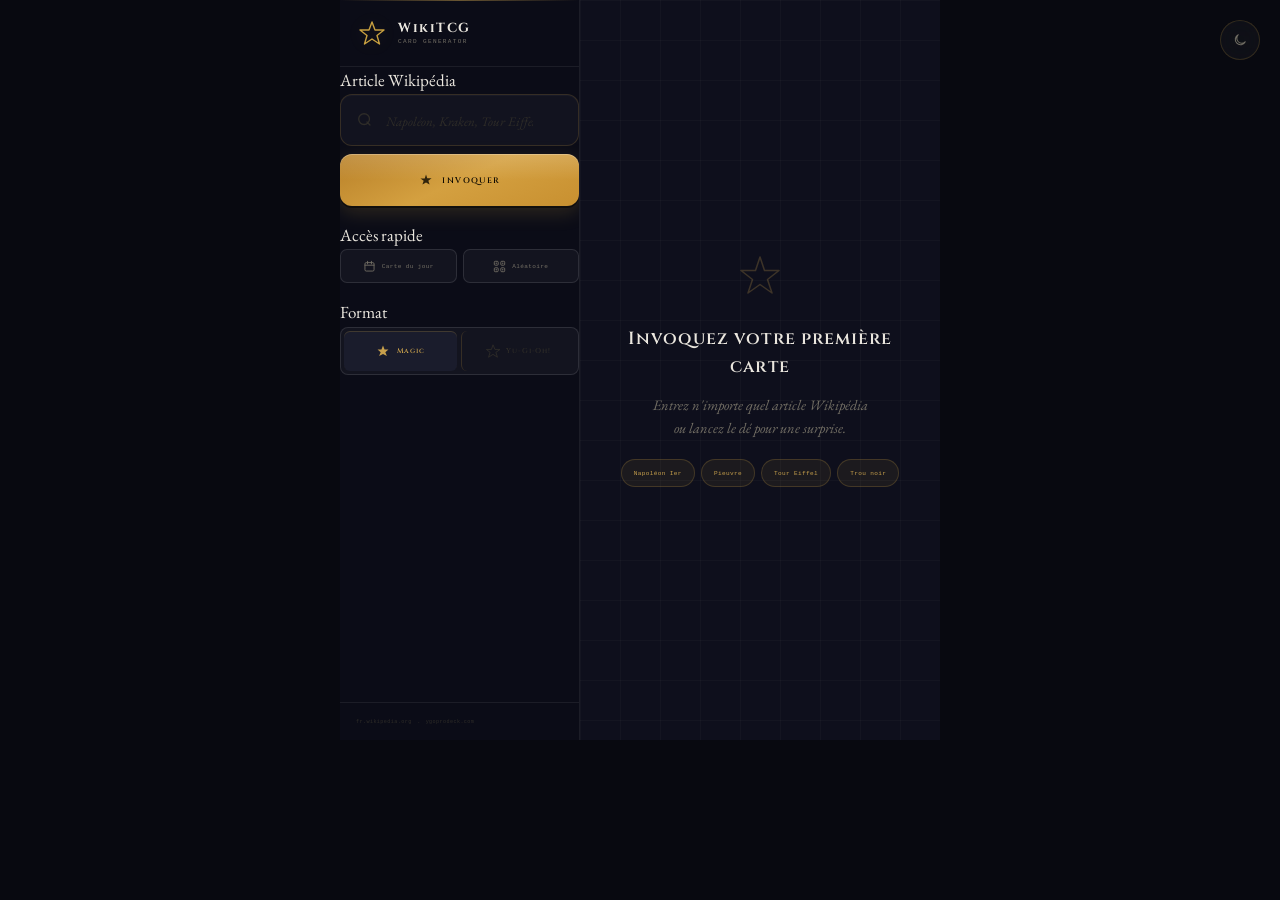
==== commit 11b80e58: "Update index.html" ====
--- a/index.html
+++ b/index.html
@@ -12,17 +12,17 @@
 </head>
 <body>
 
-<!-- ════ APP SHELL ════ -->
 <div class="app">
 
-  <!-- ── SIDEBAR ── -->
+  <!-- ═══ SIDEBAR ═══ -->
   <aside class="sidebar">
 
     <!-- Logo -->
     <div class="sidebar-logo">
       <div class="logo-mark">
         <svg width="28" height="28" viewBox="0 0 28 28" fill="none" aria-hidden="true">
-          <polygon points="14,2 17,10 26,10 19,15.5 21.5,24 14,19 6.5,24 9,15.5 2,10 11,10" fill="none" stroke="#c8a040" stroke-width="1.4" stroke-linejoin="round"/>
+          <polygon points="14,2 17,10 26,10 19,15.5 21.5,24 14,19 6.5,24 9,15.5 2,10 11,10"
+            fill="none" stroke="#c8a040" stroke-width="1.4" stroke-linejoin="round"/>
         </svg>
       </div>
       <div class="logo-text">
@@ -30,62 +30,90 @@
         <span class="logo-sub">CARD GENERATOR</span>
       </div>
       <button class="theme-btn" id="themeBtn" aria-label="Changer de thème">
-        <svg id="icon-moon" width="14" height="14" viewBox="0 0 20 20" fill="none"><path d="M17.5 12.5A7.5 7.5 0 1 1 7.5 2.5a5.5 5.5 0 0 0 10 10Z" stroke="currentColor" stroke-width="1.5" stroke-linejoin="round"/></svg>
-        <svg id="icon-sun" width="14" height="14" viewBox="0 0 20 20" fill="none" style="display:none"><circle cx="10" cy="10" r="4" stroke="currentColor" stroke-width="1.5"/><path d="M10 2v2M10 16v2M2 10h2M16 10h2M4.93 4.93l1.41 1.41M13.66 13.66l1.41 1.41M4.93 15.07l1.41-1.41M13.66 6.34l1.41-1.41" stroke="currentColor" stroke-width="1.5" stroke-linecap="round"/></svg>
+        <svg id="icon-moon" width="14" height="14" viewBox="0 0 20 20" fill="none">
+          <path d="M17.5 12.5A7.5 7.5 0 1 1 7.5 2.5a5.5 5.5 0 0 0 10 10Z" stroke="currentColor" stroke-width="1.5" stroke-linejoin="round"/>
+        </svg>
+        <svg id="icon-sun" width="14" height="14" viewBox="0 0 20 20" fill="none" style="display:none">
+          <circle cx="10" cy="10" r="4" stroke="currentColor" stroke-width="1.5"/>
+          <path d="M10 2v2M10 16v2M2 10h2M16 10h2M4.93 4.93l1.41 1.41M13.66 13.66l1.41 1.41M4.93 15.07l1.41-1.41M13.66 6.34l1.41-1.41" stroke="currentColor" stroke-width="1.5" stroke-linecap="round"/>
+        </svg>
       </button>
     </div>
 
-    <!-- Search -->
-    <div class="sidebar-search">
-      <div class="search-label">ARTICLE WIKIPÉDIA</div>
+    <!-- Recherche -->
+    <div class="sidebar-section">
+      <div class="section-label">Article Wikipédia</div>
       <div class="search-field-wrap">
         <svg class="search-ico" width="14" height="14" viewBox="0 0 20 20" fill="none" aria-hidden="true">
           <path d="M3 9a6 6 0 1 0 12 0A6 6 0 0 0 3 9ZM15.5 15.5l-3.3-3.3" stroke="currentColor" stroke-width="1.5" stroke-linecap="round"/>
         </svg>
-        <input id="q" type="text" class="search-input" placeholder="Napoléon, Kraken, Tour Eiffel…" autocomplete="off" spellcheck="false" aria-label="Rechercher un article Wikipédia">
+        <input id="q" type="text" class="search-input"
+          placeholder="Napoléon, Kraken, Tour Eiffel…"
+          autocomplete="off" spellcheck="false"
+          aria-label="Rechercher un article Wikipédia">
         <button class="search-clear" id="qClear" aria-label="Effacer" tabindex="-1">
-          <svg width="10" height="10" viewBox="0 0 14 14" fill="none"><path d="M3 3l8 8M11 3l-8 8" stroke="currentColor" stroke-width="1.5" stroke-linecap="round"/></svg>
+          <svg width="10" height="10" viewBox="0 0 14 14" fill="none">
+            <path d="M3 3l8 8M11 3l-8 8" stroke="currentColor" stroke-width="1.5" stroke-linecap="round"/>
+          </svg>
         </button>
       </div>
       <button class="btn-invoke" id="bGen">
-        <svg width="13" height="13" viewBox="0 0 20 20" fill="none" aria-hidden="true"><path d="M10 3l1.6 4.8H17l-4.1 3 1.6 4.8L10 13l-4.5 2.6 1.6-4.8L3 8h5.4L10 3Z" fill="currentColor"/></svg>
+        <svg width="13" height="13" viewBox="0 0 20 20" fill="none" aria-hidden="true">
+          <path d="M10 3l1.6 4.8H17l-4.1 3 1.6 4.8L10 13l-4.5 2.6 1.6-4.8L3 8h5.4L10 3Z" fill="currentColor"/>
+        </svg>
         <span>INVOQUER</span>
       </button>
     </div>
 
-    <!-- Quick actions -->
-    <div class="sidebar-actions">
-      <div class="actions-label">ACCÈS RAPIDE</div>
+    <!-- Accès rapide -->
+    <div class="sidebar-section">
+      <div class="section-label">Accès rapide</div>
       <div class="action-grid">
         <button class="btn-action" id="bDaily">
-          <svg width="13" height="13" viewBox="0 0 20 20" fill="none" aria-hidden="true"><rect x="3" y="4" width="14" height="13" rx="2" stroke="currentColor" stroke-width="1.4"/><path d="M7 2v4M13 2v4M3 8h14" stroke="currentColor" stroke-width="1.4" stroke-linecap="round"/></svg>
+          <svg width="13" height="13" viewBox="0 0 20 20" fill="none" aria-hidden="true">
+            <rect x="3" y="4" width="14" height="13" rx="2" stroke="currentColor" stroke-width="1.4"/>
+            <path d="M7 2v4M13 2v4M3 8h14" stroke="currentColor" stroke-width="1.4" stroke-linecap="round"/>
+          </svg>
           Carte du jour
         </button>
         <button class="btn-action" id="bRand">
-          <svg width="13" height="13" viewBox="0 0 20 20" fill="none" aria-hidden="true"><rect x="2" y="2" width="6" height="6" rx="1.5" stroke="currentColor" stroke-width="1.4"/><rect x="12" y="2" width="6" height="6" rx="1.5" stroke="currentColor" stroke-width="1.4"/><rect x="2" y="12" width="6" height="6" rx="1.5" stroke="currentColor" stroke-width="1.4"/><rect x="12" y="12" width="6" height="6" rx="1.5" stroke="currentColor" stroke-width="1.4"/><circle cx="5" cy="5" r="1" fill="currentColor"/><circle cx="15" cy="5" r="1" fill="currentColor"/><circle cx="5" cy="15" r="1" fill="currentColor"/><circle cx="15" cy="15" r="1" fill="currentColor"/></svg>
+          <svg width="13" height="13" viewBox="0 0 20 20" fill="none" aria-hidden="true">
+            <rect x="2" y="2" width="6" height="6" rx="1.5" stroke="currentColor" stroke-width="1.4"/>
+            <rect x="12" y="2" width="6" height="6" rx="1.5" stroke="currentColor" stroke-width="1.4"/>
+            <rect x="2" y="12" width="6" height="6" rx="1.5" stroke="currentColor" stroke-width="1.4"/>
+            <rect x="12" y="12" width="6" height="6" rx="1.5" stroke="currentColor" stroke-width="1.4"/>
+            <circle cx="5" cy="5" r="1" fill="currentColor"/>
+            <circle cx="15" cy="5" r="1" fill="currentColor"/>
+            <circle cx="5" cy="15" r="1" fill="currentColor"/>
+            <circle cx="15" cy="15" r="1" fill="currentColor"/>
+          </svg>
           Aléatoire
         </button>
       </div>
     </div>
 
-    <!-- Card mode -->
-    <div class="sidebar-mode">
-      <div class="actions-label">FORMAT</div>
+    <!-- Format -->
+    <div class="sidebar-section">
+      <div class="section-label">Format</div>
       <div class="mode-tabs">
         <button class="mode-tab active" id="btnMTG" onclick="switchMode('mtg')">
-          <svg width="11" height="11" viewBox="0 0 18 18" fill="none" aria-hidden="true"><path d="M9 2L11 7h5L12 10.5l2 5L9 13l-5 2.5 2-5L2 7h5L9 2Z" fill="currentColor"/></svg>
+          <svg width="11" height="11" viewBox="0 0 18 18" fill="none" aria-hidden="true">
+            <path d="M9 2L11 7h5L12 10.5l2 5L9 13l-5 2.5 2-5L2 7h5L9 2Z" fill="currentColor"/>
+          </svg>
           Magic
         </button>
         <button class="mode-tab" id="btnYGO" onclick="switchMode('ygo')">
-          <svg width="11" height="11" viewBox="0 0 18 18" fill="none" aria-hidden="true"><path d="M9 1l2.5 6h6.5l-5.3 3.8 2 6.2L9 13.3l-5.7 3.7 2-6.2L.5 7H7L9 1Z" stroke="currentColor" stroke-width="1.2" fill="none"/></svg>
+          <svg width="11" height="11" viewBox="0 0 18 18" fill="none" aria-hidden="true">
+            <path d="M9 1l2.5 6h6.5l-5.3 3.8 2 6.2L9 13.3l-5.7 3.7 2-6.2L.5 7H7L9 1Z" stroke="currentColor" stroke-width="1.2" fill="none"/>
+          </svg>
           Yu-Gi-Oh!
         </button>
       </div>
     </div>
 
-    <!-- Card info (shown after load) -->
-    <div class="sidebar-cardinfo hidden" id="cardInfo">
-      <div class="actions-label">CARTE ACTIVE</div>
+    <!-- Carte active -->
+    <div class="sidebar-section hidden" id="cardInfo">
+      <div class="section-label">Carte active</div>
       <div class="cardinfo-body">
         <div class="cardinfo-name" id="ci-name">—</div>
         <div class="cardinfo-meta">
@@ -93,7 +121,9 @@
           <span class="ci-tag" id="ci-color">—</span>
         </div>
         <a class="wiki-link" id="wikiLink" href="#" target="_blank" rel="noopener noreferrer">
-          <svg width="11" height="11" viewBox="0 0 16 16" fill="none" aria-hidden="true"><path d="M6 3H3a1 1 0 0 0-1 1v9a1 1 0 0 0 1 1h9a1 1 0 0 0 1-1v-3M10 2h4v4M14 2L8 8" stroke="currentColor" stroke-width="1.3" stroke-linecap="round" stroke-linejoin="round"/></svg>
+          <svg width="11" height="11" viewBox="0 0 16 16" fill="none" aria-hidden="true">
+            <path d="M6 3H3a1 1 0 0 0-1 1v9a1 1 0 0 0 1 1h9a1 1 0 0 0 1-1v-3M10 2h4v4M14 2L8 8" stroke="currentColor" stroke-width="1.3" stroke-linecap="round" stroke-linejoin="round"/>
+          </svg>
           Lire sur Wikipédia
         </a>
       </div>
@@ -108,14 +138,15 @@
 
   </aside>
 
-  <!-- ── STAGE ── -->
+  <!-- ═══ STAGE ═══ -->
   <main class="stage">
 
     <!-- Empty state -->
     <div class="empty-state" id="emptyState">
       <div class="empty-star" aria-hidden="true">
         <svg width="48" height="48" viewBox="0 0 48 48" fill="none">
-          <polygon points="24,4 28.5,17.5 43,17.5 31.5,26.5 36,40 24,31.5 12,40 16.5,26.5 5,17.5 19.5,17.5" fill="none" stroke="currentColor" stroke-width="1.5" stroke-linejoin="round"/>
+          <polygon points="24,4 28.5,17.5 43,17.5 31.5,26.5 36,40 24,31.5 12,40 16.5,26.5 5,17.5 19.5,17.5"
+            fill="none" stroke="currentColor" stroke-width="1.5" stroke-linejoin="round"/>
         </svg>
       </div>
       <p class="empty-title">Invoquez votre première carte</p>
@@ -132,19 +163,20 @@
     <div id="loader" class="loader hidden" role="status" aria-live="polite">
       <div class="loader-icon" aria-hidden="true">
         <svg width="36" height="36" viewBox="0 0 48 48" fill="none">
-          <polygon points="24,4 28.5,17.5 43,17.5 31.5,26.5 36,40 24,31.5 12,40 16.5,26.5 5,17.5 19.5,17.5" fill="none" stroke="currentColor" stroke-width="1.5" stroke-linejoin="round"/>
+          <polygon points="24,4 28.5,17.5 43,17.5 31.5,26.5 36,40 24,31.5 12,40 16.5,26.5 5,17.5 19.5,17.5"
+            fill="none" stroke="currentColor" stroke-width="1.5" stroke-linejoin="round"/>
         </svg>
       </div>
       <p class="loader-label">Consultation des archives…</p>
     </div>
 
-    <!-- Error -->
+    <!-- Erreur -->
     <div id="err" class="err-msg hidden" role="alert"></div>
 
-    <!-- Card output -->
+    <!-- Carte output -->
     <div id="out" class="card-out hidden">
 
-      <!-- MTG view -->
+      <!-- Vue MTG -->
       <div id="view-mtg" class="card-view" role="tabpanel">
         <div class="mtg-card" id="mc">
           <div class="mtg-foil" aria-hidden="true"></div>
@@ -176,7 +208,7 @@
         </div>
       </div>
 
-      <!-- YGO view -->
+      <!-- Vue YGO -->
       <div id="view-ygo" class="card-view hidden" role="tabpanel">
         <div class="ygo-card" id="yc">
           <div class="ygo-header">
@@ -214,6 +246,6 @@
 </div><!-- /app -->
 
 <script src="app.js"></script>
-
+<script src="main.js"></script>
 </body>
 </html>
